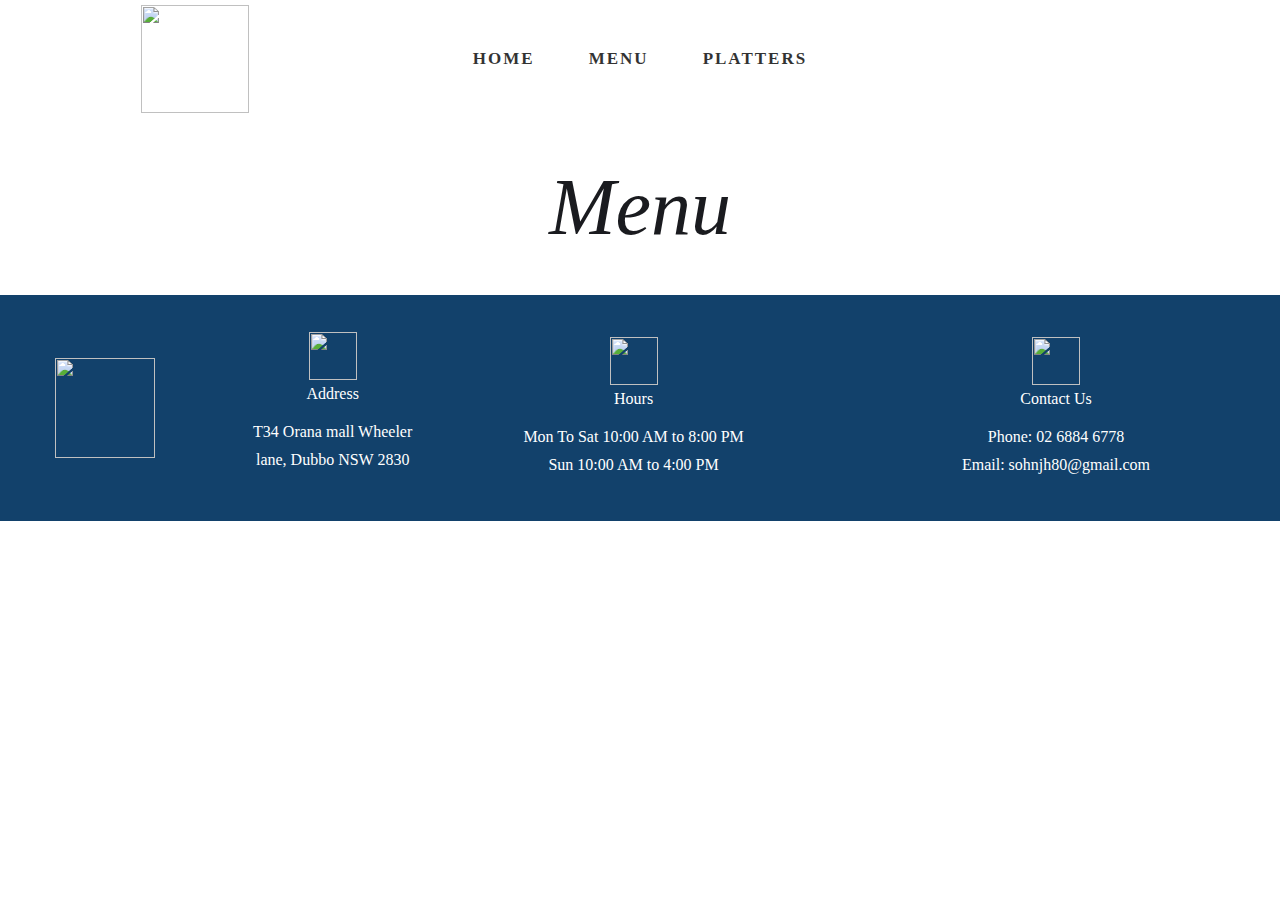
==== menu.html @ 79c0506a "Initial commit" ====
<head>
    <meta charset="utf-8"/>
    <title>About</title>
    <meta content="About" property="og:title"/>
    <meta content="About" property="twitter:title"/>
    <meta content="width=device-width, initial-scale=1" name="viewport"/>
    <meta content="Webflow" name="generator"/>
    <link href="./style.css"
          rel="stylesheet" type="text/css"/>
    <script src="https://ajax.googleapis.com/ajax/libs/webfont/1.6.26/webfont.js" type="text/javascript"></script>
    <script type="text/javascript">
        WebFont.load({  google: {    families: ["Montserrat:100,100italic,200,200italic,300,300italic,400,400italic,500,500italic,600,600italic,700,700italic,800,800italic,900,900italic","Vollkorn:400,400italic,700,700italic","Merriweather:300,300italic,400,400italic,700,700italic,900,900italic","Great Vibes:400"]  }});
    </script>
    <!--[if lt IE 9]>
    <script src="https://cdnjs.cloudflare.com/ajax/libs/html5shiv/3.7.3/html5shiv.min.js"
            type="text/javascript"></script><![endif]-->
    <script type="text/javascript">
        !function(o,c){var n=c.documentElement,t=" w-mod-";n.className+=t+"js",("ontouchstart"in o||o.DocumentTouch&&c instanceof DocumentTouch)&&(n.className+=t+"touch")}(window,document);
    </script>
    <link href="https://uploads-ssl.webflow.com/img/favicon.ico" rel="shortcut icon" type="image/x-icon"/>
    <link href="https://uploads-ssl.webflow.com/img/webclip.png" rel="apple-touch-icon"/>
</head>
<body class="body-2">
<div data-collapse="medium" data-animation="default" data-duration="400" data-easing="ease" data-easing2="ease"
     role="banner" class="navigation w-nav">
    <div class="navigation-wrap"><a href="/" aria-current="page" class="logo-link w-nav-brand w--current"><img
            src="https://uploads-ssl.webflow.com/63700f57ef41c943751f79d4/63700fbf9e4b6727ceb3643a_Sushi%20Haru%20Logo.png"
            width="108" alt="" class="logo-image"/></a>
        <div class="menu">
            <nav role="navigation" class="navigation-items w-nav-menu"><a href="index.html"
                                                                          class="navigation-item w-nav-link">Home</a><a
                    href="menu.html" class="navigation-item w-nav-link">menu</a><a href="menu.html"
                                                                               class="navigation-item w-nav-link">Platters</a>
            </nav>
            <div class="menu-button w-nav-button"><img
                    src="https://uploads-ssl.webflow.com/63700f57ef41c943751f79d4/63700f57ef41c91cf61f7a09_menu-icon.png"
                    width="22" alt="" class="menu-icon"/></div>
        </div>
    </div>
</div>
<div class="container-6 w-container"><h1 class="heading-13">Menu</h1></div>
<div class="menu-body"><img
        src="https://uploads-ssl.webflow.com/63700f57ef41c943751f79d4/6378b624e86a45811a2dd34a_sushi%20haru_final_2022%208-2%20copy.jpg"
        loading="lazy"
        srcset="https://uploads-ssl.webflow.com/63700f57ef41c943751f79d4/6378b624e86a45811a2dd34a_sushi%20haru_final_2022%208-2%20copy-p-500.jpg 500w, https://uploads-ssl.webflow.com/63700f57ef41c943751f79d4/6378b624e86a45811a2dd34a_sushi%20haru_final_2022%208-2%20copy-p-800.jpg 800w, https://uploads-ssl.webflow.com/63700f57ef41c943751f79d4/6378b624e86a45811a2dd34a_sushi%20haru_final_2022%208-2%20copy-p-1080.jpg 1080w, https://uploads-ssl.webflow.com/63700f57ef41c943751f79d4/6378b624e86a45811a2dd34a_sushi%20haru_final_2022%208-2%20copy-p-1600.jpg 1600w, https://uploads-ssl.webflow.com/63700f57ef41c943751f79d4/6378b624e86a45811a2dd34a_sushi%20haru_final_2022%208-2%20copy-p-2000.jpg 2000w, https://uploads-ssl.webflow.com/63700f57ef41c943751f79d4/6378b624e86a45811a2dd34a_sushi%20haru_final_2022%208-2%20copy-p-2600.jpg 2600w, https://uploads-ssl.webflow.com/63700f57ef41c943751f79d4/6378b624e86a45811a2dd34a_sushi%20haru_final_2022%208-2%20copy.jpg 2610w"
        sizes="(max-width: 479px) 100vw, (max-width: 767px) 80vw, (max-width: 991px) 85vw, (max-width: 2776px) 94vw, 2610px"
        alt=""/><img
        src="https://uploads-ssl.webflow.com/63700f57ef41c943751f79d4/6378b62afaa874e647e02cb8_sushi%20haru_final_2022%208-3%20copy.jpg"
        loading="lazy"
        srcset="https://uploads-ssl.webflow.com/63700f57ef41c943751f79d4/6378b62afaa874e647e02cb8_sushi%20haru_final_2022%208-3%20copy-p-500.jpg 500w, https://uploads-ssl.webflow.com/63700f57ef41c943751f79d4/6378b62afaa874e647e02cb8_sushi%20haru_final_2022%208-3%20copy-p-800.jpg 800w, https://uploads-ssl.webflow.com/63700f57ef41c943751f79d4/6378b62afaa874e647e02cb8_sushi%20haru_final_2022%208-3%20copy-p-1080.jpg 1080w, https://uploads-ssl.webflow.com/63700f57ef41c943751f79d4/6378b62afaa874e647e02cb8_sushi%20haru_final_2022%208-3%20copy-p-1600.jpg 1600w, https://uploads-ssl.webflow.com/63700f57ef41c943751f79d4/6378b62afaa874e647e02cb8_sushi%20haru_final_2022%208-3%20copy-p-2000.jpg 2000w, https://uploads-ssl.webflow.com/63700f57ef41c943751f79d4/6378b62afaa874e647e02cb8_sushi%20haru_final_2022%208-3%20copy-p-2600.jpg 2600w, https://uploads-ssl.webflow.com/63700f57ef41c943751f79d4/6378b62afaa874e647e02cb8_sushi%20haru_final_2022%208-3%20copy.jpg 2610w"
        sizes="(max-width: 479px) 100vw, (max-width: 767px) 80vw, (max-width: 991px) 85vw, (max-width: 2776px) 94vw, 2610px"
        alt=""/><img
        src="https://uploads-ssl.webflow.com/63700f57ef41c943751f79d4/6378b623cf5b924fe1626418_sushi%20haru_final_2022%208-4%20copy.jpg"
        loading="lazy"
        srcset="https://uploads-ssl.webflow.com/63700f57ef41c943751f79d4/6378b623cf5b924fe1626418_sushi%20haru_final_2022%208-4%20copy-p-500.jpg 500w, https://uploads-ssl.webflow.com/63700f57ef41c943751f79d4/6378b623cf5b924fe1626418_sushi%20haru_final_2022%208-4%20copy-p-800.jpg 800w, https://uploads-ssl.webflow.com/63700f57ef41c943751f79d4/6378b623cf5b924fe1626418_sushi%20haru_final_2022%208-4%20copy-p-1080.jpg 1080w, https://uploads-ssl.webflow.com/63700f57ef41c943751f79d4/6378b623cf5b924fe1626418_sushi%20haru_final_2022%208-4%20copy-p-1600.jpg 1600w, https://uploads-ssl.webflow.com/63700f57ef41c943751f79d4/6378b623cf5b924fe1626418_sushi%20haru_final_2022%208-4%20copy-p-2000.jpg 2000w, https://uploads-ssl.webflow.com/63700f57ef41c943751f79d4/6378b623cf5b924fe1626418_sushi%20haru_final_2022%208-4%20copy-p-2600.jpg 2600w, https://uploads-ssl.webflow.com/63700f57ef41c943751f79d4/6378b623cf5b924fe1626418_sushi%20haru_final_2022%208-4%20copy.jpg 2610w"
        sizes="(max-width: 479px) 100vw, (max-width: 767px) 80vw, (max-width: 991px) 85vw, (max-width: 2776px) 94vw, 2610px"
        alt=""/><img
        src="https://uploads-ssl.webflow.com/63700f57ef41c943751f79d4/6378b6287127a37d878053e5_sushi%20haru_final_2022%208-5%20copy.jpg"
        loading="lazy"
        srcset="https://uploads-ssl.webflow.com/63700f57ef41c943751f79d4/6378b6287127a37d878053e5_sushi%20haru_final_2022%208-5%20copy-p-500.jpg 500w, https://uploads-ssl.webflow.com/63700f57ef41c943751f79d4/6378b6287127a37d878053e5_sushi%20haru_final_2022%208-5%20copy-p-800.jpg 800w, https://uploads-ssl.webflow.com/63700f57ef41c943751f79d4/6378b6287127a37d878053e5_sushi%20haru_final_2022%208-5%20copy-p-1080.jpg 1080w, https://uploads-ssl.webflow.com/63700f57ef41c943751f79d4/6378b6287127a37d878053e5_sushi%20haru_final_2022%208-5%20copy-p-1600.jpg 1600w, https://uploads-ssl.webflow.com/63700f57ef41c943751f79d4/6378b6287127a37d878053e5_sushi%20haru_final_2022%208-5%20copy-p-2000.jpg 2000w, https://uploads-ssl.webflow.com/63700f57ef41c943751f79d4/6378b6287127a37d878053e5_sushi%20haru_final_2022%208-5%20copy-p-2600.jpg 2600w, https://uploads-ssl.webflow.com/63700f57ef41c943751f79d4/6378b6287127a37d878053e5_sushi%20haru_final_2022%208-5%20copy.jpg 2610w"
        sizes="(max-width: 479px) 100vw, (max-width: 767px) 80vw, (max-width: 991px) 85vw, (max-width: 2776px) 94vw, 2610px"
        alt=""/><img
        src="https://uploads-ssl.webflow.com/63700f57ef41c943751f79d4/6378b623523c296ce61230c1_sushi%20haru_final_2022%208-6%20copy.jpg"
        loading="lazy"
        srcset="https://uploads-ssl.webflow.com/63700f57ef41c943751f79d4/6378b623523c296ce61230c1_sushi%20haru_final_2022%208-6%20copy-p-500.jpg 500w, https://uploads-ssl.webflow.com/63700f57ef41c943751f79d4/6378b623523c296ce61230c1_sushi%20haru_final_2022%208-6%20copy-p-800.jpg 800w, https://uploads-ssl.webflow.com/63700f57ef41c943751f79d4/6378b623523c296ce61230c1_sushi%20haru_final_2022%208-6%20copy-p-1080.jpg 1080w, https://uploads-ssl.webflow.com/63700f57ef41c943751f79d4/6378b623523c296ce61230c1_sushi%20haru_final_2022%208-6%20copy-p-1600.jpg 1600w, https://uploads-ssl.webflow.com/63700f57ef41c943751f79d4/6378b623523c296ce61230c1_sushi%20haru_final_2022%208-6%20copy-p-2000.jpg 2000w, https://uploads-ssl.webflow.com/63700f57ef41c943751f79d4/6378b623523c296ce61230c1_sushi%20haru_final_2022%208-6%20copy-p-2600.jpg 2600w, https://uploads-ssl.webflow.com/63700f57ef41c943751f79d4/6378b623523c296ce61230c1_sushi%20haru_final_2022%208-6%20copy.jpg 2610w"
        sizes="(max-width: 479px) 100vw, (max-width: 767px) 80vw, (max-width: 991px) 85vw, (max-width: 2776px) 94vw, 2610px"
        alt=""/><img
        src="https://uploads-ssl.webflow.com/63700f57ef41c943751f79d4/6378b6238d9dda1d9ccac9a8_sushi%20haru_final_2022%208-7%20copy.jpg"
        loading="lazy"
        srcset="https://uploads-ssl.webflow.com/63700f57ef41c943751f79d4/6378b6238d9dda1d9ccac9a8_sushi%20haru_final_2022%208-7%20copy-p-500.jpg 500w, https://uploads-ssl.webflow.com/63700f57ef41c943751f79d4/6378b6238d9dda1d9ccac9a8_sushi%20haru_final_2022%208-7%20copy-p-800.jpg 800w, https://uploads-ssl.webflow.com/63700f57ef41c943751f79d4/6378b6238d9dda1d9ccac9a8_sushi%20haru_final_2022%208-7%20copy-p-1080.jpg 1080w, https://uploads-ssl.webflow.com/63700f57ef41c943751f79d4/6378b6238d9dda1d9ccac9a8_sushi%20haru_final_2022%208-7%20copy-p-1600.jpg 1600w, https://uploads-ssl.webflow.com/63700f57ef41c943751f79d4/6378b6238d9dda1d9ccac9a8_sushi%20haru_final_2022%208-7%20copy-p-2000.jpg 2000w, https://uploads-ssl.webflow.com/63700f57ef41c943751f79d4/6378b6238d9dda1d9ccac9a8_sushi%20haru_final_2022%208-7%20copy-p-2600.jpg 2600w, https://uploads-ssl.webflow.com/63700f57ef41c943751f79d4/6378b6238d9dda1d9ccac9a8_sushi%20haru_final_2022%208-7%20copy.jpg 2610w"
        sizes="(max-width: 479px) 100vw, (max-width: 767px) 80vw, (max-width: 991px) 85vw, (max-width: 2776px) 94vw, 2610px"
        alt=""/><img
        src="https://uploads-ssl.webflow.com/63700f57ef41c943751f79d4/6378b62496fd6bb8a6706498_sushi%20haru_final_2022%208-9%20copy.jpg"
        loading="lazy"
        srcset="https://uploads-ssl.webflow.com/63700f57ef41c943751f79d4/6378b62496fd6bb8a6706498_sushi%20haru_final_2022%208-9%20copy-p-500.jpg 500w, https://uploads-ssl.webflow.com/63700f57ef41c943751f79d4/6378b62496fd6bb8a6706498_sushi%20haru_final_2022%208-9%20copy-p-800.jpg 800w, https://uploads-ssl.webflow.com/63700f57ef41c943751f79d4/6378b62496fd6bb8a6706498_sushi%20haru_final_2022%208-9%20copy-p-1080.jpg 1080w, https://uploads-ssl.webflow.com/63700f57ef41c943751f79d4/6378b62496fd6bb8a6706498_sushi%20haru_final_2022%208-9%20copy-p-1600.jpg 1600w, https://uploads-ssl.webflow.com/63700f57ef41c943751f79d4/6378b62496fd6bb8a6706498_sushi%20haru_final_2022%208-9%20copy-p-2000.jpg 2000w, https://uploads-ssl.webflow.com/63700f57ef41c943751f79d4/6378b62496fd6bb8a6706498_sushi%20haru_final_2022%208-9%20copy-p-2600.jpg 2600w, https://uploads-ssl.webflow.com/63700f57ef41c943751f79d4/6378b62496fd6bb8a6706498_sushi%20haru_final_2022%208-9%20copy.jpg 2610w"
        sizes="(max-width: 479px) 100vw, (max-width: 767px) 80vw, (max-width: 991px) 85vw, (max-width: 2776px) 94vw, 2610px"
        alt=""/><img
        src="https://uploads-ssl.webflow.com/63700f57ef41c943751f79d4/6378b62afaa8741c3be02ca5_sushi%20haru_final_2022%208-10%20copy.jpg"
        loading="lazy"
        srcset="https://uploads-ssl.webflow.com/63700f57ef41c943751f79d4/6378b62afaa8741c3be02ca5_sushi%20haru_final_2022%208-10%20copy-p-500.jpg 500w, https://uploads-ssl.webflow.com/63700f57ef41c943751f79d4/6378b62afaa8741c3be02ca5_sushi%20haru_final_2022%208-10%20copy-p-800.jpg 800w, https://uploads-ssl.webflow.com/63700f57ef41c943751f79d4/6378b62afaa8741c3be02ca5_sushi%20haru_final_2022%208-10%20copy-p-1080.jpg 1080w, https://uploads-ssl.webflow.com/63700f57ef41c943751f79d4/6378b62afaa8741c3be02ca5_sushi%20haru_final_2022%208-10%20copy-p-1600.jpg 1600w, https://uploads-ssl.webflow.com/63700f57ef41c943751f79d4/6378b62afaa8741c3be02ca5_sushi%20haru_final_2022%208-10%20copy-p-2000.jpg 2000w, https://uploads-ssl.webflow.com/63700f57ef41c943751f79d4/6378b62afaa8741c3be02ca5_sushi%20haru_final_2022%208-10%20copy-p-2600.jpg 2600w, https://uploads-ssl.webflow.com/63700f57ef41c943751f79d4/6378b62afaa8741c3be02ca5_sushi%20haru_final_2022%208-10%20copy.jpg 2610w"
        sizes="(max-width: 479px) 100vw, (max-width: 767px) 80vw, (max-width: 991px) 85vw, (max-width: 2776px) 94vw, 2610px"
        alt=""/><img
        src="https://uploads-ssl.webflow.com/63700f57ef41c943751f79d4/6378b623523c296ce61230c1_sushi%20haru_final_2022%208-6%20copy.jpg"
        loading="lazy"
        srcset="https://uploads-ssl.webflow.com/63700f57ef41c943751f79d4/6378b623523c296ce61230c1_sushi%20haru_final_2022%208-6%20copy-p-500.jpg 500w, https://uploads-ssl.webflow.com/63700f57ef41c943751f79d4/6378b623523c296ce61230c1_sushi%20haru_final_2022%208-6%20copy-p-800.jpg 800w, https://uploads-ssl.webflow.com/63700f57ef41c943751f79d4/6378b623523c296ce61230c1_sushi%20haru_final_2022%208-6%20copy-p-1080.jpg 1080w, https://uploads-ssl.webflow.com/63700f57ef41c943751f79d4/6378b623523c296ce61230c1_sushi%20haru_final_2022%208-6%20copy-p-1600.jpg 1600w, https://uploads-ssl.webflow.com/63700f57ef41c943751f79d4/6378b623523c296ce61230c1_sushi%20haru_final_2022%208-6%20copy-p-2000.jpg 2000w, https://uploads-ssl.webflow.com/63700f57ef41c943751f79d4/6378b623523c296ce61230c1_sushi%20haru_final_2022%208-6%20copy-p-2600.jpg 2600w, https://uploads-ssl.webflow.com/63700f57ef41c943751f79d4/6378b623523c296ce61230c1_sushi%20haru_final_2022%208-6%20copy.jpg 2610w"
        sizes="(max-width: 479px) 100vw, (max-width: 767px) 80vw, (max-width: 991px) 85vw, (max-width: 2776px) 94vw, 2610px"
        alt=""/></div>
<div>
    <div class="section-3 wf-section">
        <div class="bottom-wrap">
            <div class="_33"><a href="/" class="home-link w-inline-block"><img
                    src="https://uploads-ssl.webflow.com/63700f57ef41c943751f79d4/63700fbf9e4b6727ceb3643a_Sushi%20Haru%20Logo.png"
                    width="100" alt="" class="image-4"/></a><a href="#" class="link-block-4 w-inline-block"><img
                    src="https://uploads-ssl.webflow.com/63700f57ef41c943751f79d4/63700f57ef41c974691f7a37_share-location-hand-1.png"
                    loading="lazy" width="48" alt="" class="image-6"/>
                <div class="text-block-15">Address</div>
                <div class="text-block-15">T34 Orana mall Wheeler lane, Dubbo NSW 2830<br/></div>
            </a></div>
            <div class="_33 middle"><a href="#" class="link-block-3 w-inline-block"><img
                    src="https://uploads-ssl.webflow.com/63700f57ef41c943751f79d4/63700f57ef41c983601f7a35_time-clock-circle-alternate.png"
                    loading="lazy" width="48" alt="" class="image-5"/>
                <p class="paragraph-3">Hours<br/></p>
                <div class="text-block-11">Mon To Sat 10:00 AM to 8:00 PM</div>
                <div class="text-block-12">Sun 10:00 AM to 4:00 PM</div>
            </a></div>
            <div class="_33 far"><a href="#" class="link-block-3 w-inline-block"><img
                    src="https://uploads-ssl.webflow.com/63700f57ef41c943751f79d4/63700f57ef41c9a7531f7a36_phone.png"
                    loading="lazy" width="48" alt="" class="image-5"/>
                <p class="paragraph-3">Contact Us<br/></p>
                <div class="text-block-13">Phone: 02 6884 6778<br/></div>
                <div class="text-block-14">Email: sohnjh80@gmail.com</div>
            </a></div>
        </div>
    </div>
</div>
<script src="https://d3e54v103j8qbb.cloudfront.net/js/jquery-3.5.1.min.dc5e7f18c8.js?site=63700f57ef41c943751f79d4"
        type="text/javascript" integrity="sha256-9/aliU8dGd2tb6OSsuzixeV4y/faTqgFtohetphbbj0="
        crossorigin="anonymous"></script>
<script src="https://uploads-ssl.webflow.com/63700f57ef41c943751f79d4/js/webflow.969e6cb1e.js"
        type="text/javascript"></script>
<!--[if lte IE 9]>
<script src="//cdnjs.cloudflare.com/ajax/libs/placeholders/3.0.2/placeholders.min.js"></script><![endif]--></body>
</html>
---- style.css ----
/* Generated on: Sat Nov 26 2022 02:34:17 GMT+0000 (Coordinated Universal Time) */
/* ==========================================================================
   normalize.css v3.0.3 | MIT License | github.com/necolas/normalize.css
   ========================================================================== */
/*! normalize.css v3.0.3 | MIT License | github.com/necolas/normalize.css */html{font-family:sans-serif;-ms-text-size-adjust:100%;-webkit-text-size-adjust:100%}body{margin:0}article,aside,details,figcaption,figure,footer,header,hgroup,main,menu,nav,section,summary{display:block}audio,canvas,progress,video{display:inline-block;vertical-align:baseline}audio:not([controls]){display:none;height:0}[hidden],template{display:none}a{background-color:transparent}a:active,a:hover{outline:0}abbr[title]{border-bottom:1px dotted}b,strong{font-weight:bold}dfn{font-style:italic}h1{font-size:2em;margin:.67em 0}mark{background:#ff0;color:#000}small{font-size:80%}sub,sup{font-size:75%;line-height:0;position:relative;vertical-align:baseline}sup{top:-0.5em}sub{bottom:-0.25em}img{border:0}svg:not(:root){overflow:hidden}figure{margin:1em 40px}hr{box-sizing:content-box;height:0}pre{overflow:auto}code,kbd,pre,samp{font-family:monospace, monospace;font-size:1em}button,input,optgroup,select,textarea{color:inherit;font:inherit;margin:0}button{overflow:visible}button,select{text-transform:none}button,html input[type="button"],input[type="reset"]{-webkit-appearance:button;cursor:pointer}button[disabled],html input[disabled]{cursor:default}button::-moz-focus-inner,input::-moz-focus-inner{border:0;padding:0}input{line-height:normal}input[type='checkbox'],input[type='radio']{box-sizing:border-box;padding:0}input[type='number']::-webkit-inner-spin-button,input[type='number']::-webkit-outer-spin-button{height:auto}input[type='search']{-webkit-appearance:none}input[type='search']::-webkit-search-cancel-button,input[type='search']::-webkit-search-decoration{-webkit-appearance:none}fieldset{border:1px solid #c0c0c0;margin:0 2px;padding:.35em .625em .75em}legend{border:0;padding:0}textarea{overflow:auto}optgroup{font-weight:bold}table{border-collapse:collapse;border-spacing:0}td,th{padding:0}

/* ==========================================================================
   Start of base Webflow CSS - If you're looking for some ultra-clean CSS, skip the boilerplate and see the unminified code below.
   ========================================================================== */
@font-face{font-family:'webflow-icons';src:url("[data-uri]") format('truetype');font-weight:normal;font-style:normal}[class^="w-icon-"],[class*=" w-icon-"]{font-family:'webflow-icons' !important;speak:none;font-style:normal;font-weight:normal;font-variant:normal;text-transform:none;line-height:1;-webkit-font-smoothing:antialiased;-moz-osx-font-smoothing:grayscale}.w-icon-slider-right:before{content:"\e600"}.w-icon-slider-left:before{content:"\e601"}.w-icon-nav-menu:before{content:"\e602"}.w-icon-arrow-down:before,.w-icon-dropdown-toggle:before{content:"\e603"}.w-icon-file-upload-remove:before{content:"\e900"}.w-icon-file-upload-icon:before{content:"\e903"}*{-webkit-box-sizing:border-box;-moz-box-sizing:border-box;box-sizing:border-box}html{height:100%}body{margin:0;min-height:100%;background-color:#fff;font-family:Arial,sans-serif;font-size:14px;line-height:20px;color:#333}img{max-width:100%;vertical-align:middle;display:inline-block}html.w-mod-touch *{background-attachment:scroll !important}.w-block{display:block}.w-inline-block{max-width:100%;display:inline-block}.w-clearfix:before,.w-clearfix:after{content:" ";display:table;grid-column-start:1;grid-row-start:1;grid-column-end:2;grid-row-end:2}.w-clearfix:after{clear:both}.w-hidden{display:none}.w-button{display:inline-block;padding:9px 15px;background-color:#3898EC;color:white;border:0;line-height:inherit;text-decoration:none;cursor:pointer;border-radius:0}input.w-button{-webkit-appearance:button}html[data-w-dynpage] [data-w-cloak]{color:transparent !important}.w-webflow-badge,.w-webflow-badge *{position:static;left:auto;top:auto;right:auto;bottom:auto;z-index:auto;display:block;visibility:visible;overflow:visible;overflow-x:visible;overflow-y:visible;box-sizing:border-box;width:auto;height:auto;max-height:none;max-width:none;min-height:0;min-width:0;margin:0;padding:0;float:none;clear:none;border:0 none transparent;border-radius:0;background:none;background-image:none;background-position:0% 0%;background-size:auto auto;background-repeat:repeat;background-origin:padding-box;background-clip:border-box;background-attachment:scroll;background-color:transparent;box-shadow:none;opacity:1;transform:none;transition:none;direction:ltr;font-family:inherit;font-weight:inherit;color:inherit;font-size:inherit;line-height:inherit;font-style:inherit;font-variant:inherit;text-align:inherit;letter-spacing:inherit;text-decoration:inherit;text-indent:0;text-transform:inherit;list-style-type:disc;text-shadow:none;font-smoothing:auto;vertical-align:baseline;cursor:inherit;white-space:inherit;word-break:normal;word-spacing:normal;word-wrap:normal}.w-webflow-badge{position:fixed !important;display:inline-block !important;visibility:visible !important;z-index:2147483647 !important;top:auto !important;right:12px !important;bottom:12px !important;left:auto !important;color:#AAADB0 !important;background-color:#fff !important;border-radius:3px !important;padding:6px 8px 6px 6px !important;font-size:12px !important;opacity:1 !important;line-height:14px !important;text-decoration:none !important;transform:none !important;margin:0 !important;width:auto !important;height:auto !important;overflow:visible !important;white-space:nowrap;box-shadow:0 0 0 1px rgba(0,0,0,0.1),0 1px 3px rgba(0,0,0,0.1);cursor:pointer}.w-webflow-badge>img{display:inline-block !important;visibility:visible !important;opacity:1 !important;vertical-align:middle !important}h1,h2,h3,h4,h5,h6{font-weight:bold;margin-bottom:10px}h1{font-size:38px;line-height:44px;margin-top:20px}h2{font-size:32px;line-height:36px;margin-top:20px}h3{font-size:24px;line-height:30px;margin-top:20px}h4{font-size:18px;line-height:24px;margin-top:10px}h5{font-size:14px;line-height:20px;margin-top:10px}h6{font-size:12px;line-height:18px;margin-top:10px}p{margin-top:0;margin-bottom:10px}blockquote{margin:0 0 10px 0;padding:10px 20px;border-left:5px solid #E2E2E2;font-size:18px;line-height:22px}figure{margin:0;margin-bottom:10px}figcaption{margin-top:5px;text-align:center}ul,ol{margin-top:0px;margin-bottom:10px;padding-left:40px}.w-list-unstyled{padding-left:0;list-style:none}.w-embed:before,.w-embed:after{content:" ";display:table;grid-column-start:1;grid-row-start:1;grid-column-end:2;grid-row-end:2}.w-embed:after{clear:both}.w-video{width:100%;position:relative;padding:0}.w-video iframe,.w-video object,.w-video embed{position:absolute;top:0;left:0;width:100%;height:100%;border:none}fieldset{padding:0;margin:0;border:0}button,[type='button'],[type='reset']{border:0;cursor:pointer;-webkit-appearance:button}.w-form{margin:0 0 15px}.w-form-done{display:none;padding:20px;text-align:center;background-color:#dddddd}.w-form-fail{display:none;margin-top:10px;padding:10px;background-color:#ffdede}label{display:block;margin-bottom:5px;font-weight:bold}.w-input,.w-select{display:block;width:100%;height:38px;padding:8px 12px;margin-bottom:10px;font-size:14px;line-height:1.42857143;color:#333333;vertical-align:middle;background-color:#ffffff;border:1px solid #cccccc}.w-input:-moz-placeholder,.w-select:-moz-placeholder{color:#999}.w-input::-moz-placeholder,.w-select::-moz-placeholder{color:#999;opacity:1}.w-input:-ms-input-placeholder,.w-select:-ms-input-placeholder{color:#999}.w-input::-webkit-input-placeholder,.w-select::-webkit-input-placeholder{color:#999}.w-input:focus,.w-select:focus{border-color:#3898EC;outline:0}.w-input[disabled],.w-select[disabled],.w-input[readonly],.w-select[readonly],fieldset[disabled] .w-input,fieldset[disabled] .w-select{cursor:not-allowed}.w-input[disabled]:not(.w-input-disabled),.w-select[disabled]:not(.w-input-disabled),.w-input[readonly],.w-select[readonly],fieldset[disabled]:not(.w-input-disabled) .w-input,fieldset[disabled]:not(.w-input-disabled) .w-select{background-color:#eeeeee}textarea.w-input,textarea.w-select{height:auto}.w-select{background-color:#f3f3f3}.w-select[multiple]{height:auto}.w-form-label{display:inline-block;cursor:pointer;font-weight:normal;margin-bottom:0px}.w-radio{display:block;margin-bottom:5px;padding-left:20px}.w-radio:before,.w-radio:after{content:" ";display:table;grid-column-start:1;grid-row-start:1;grid-column-end:2;grid-row-end:2}.w-radio:after{clear:both}.w-radio-input{margin:4px 0 0;margin-top:1px \9;line-height:normal;float:left;margin-left:-20px}.w-radio-input{margin-top:3px}.w-file-upload{display:block;margin-bottom:10px}.w-file-upload-input{width:.1px;height:.1px;opacity:0;overflow:hidden;position:absolute;z-index:-100}.w-file-upload-default,.w-file-upload-uploading,.w-file-upload-success{display:inline-block;color:#333333}.w-file-upload-error{display:block;margin-top:10px}.w-file-upload-default.w-hidden,.w-file-upload-uploading.w-hidden,.w-file-upload-error.w-hidden,.w-file-upload-success.w-hidden{display:none}.w-file-upload-uploading-btn{display:flex;font-size:14px;font-weight:normal;cursor:pointer;margin:0;padding:8px 12px;border:1px solid #cccccc;background-color:#fafafa}.w-file-upload-file{display:flex;flex-grow:1;justify-content:space-between;margin:0;padding:8px 9px 8px 11px;border:1px solid #cccccc;background-color:#fafafa}.w-file-upload-file-name{font-size:14px;font-weight:normal;display:block}.w-file-remove-link{margin-top:3px;margin-left:10px;width:auto;height:auto;padding:3px;display:block;cursor:pointer}.w-icon-file-upload-remove{margin:auto;font-size:10px}.w-file-upload-error-msg{display:inline-block;color:#ea384c;padding:2px 0}.w-file-upload-info{display:inline-block;line-height:38px;padding:0 12px}.w-file-upload-label{display:inline-block;font-size:14px;font-weight:normal;cursor:pointer;margin:0;padding:8px 12px;border:1px solid #cccccc;background-color:#fafafa}.w-icon-file-upload-icon,.w-icon-file-upload-uploading{display:inline-block;margin-right:8px;width:20px}.w-icon-file-upload-uploading{height:20px}.w-container{margin-left:auto;margin-right:auto;max-width:940px}.w-container:before,.w-container:after{content:" ";display:table;grid-column-start:1;grid-row-start:1;grid-column-end:2;grid-row-end:2}.w-container:after{clear:both}.w-container .w-row{margin-left:-10px;margin-right:-10px}.w-row:before,.w-row:after{content:" ";display:table;grid-column-start:1;grid-row-start:1;grid-column-end:2;grid-row-end:2}.w-row:after{clear:both}.w-row .w-row{margin-left:0;margin-right:0}.w-col{position:relative;float:left;width:100%;min-height:1px;padding-left:10px;padding-right:10px}.w-col .w-col{padding-left:0;padding-right:0}.w-col-1{width:8.33333333%}.w-col-2{width:16.66666667%}.w-col-3{width:25%}.w-col-4{width:33.33333333%}.w-col-5{width:41.66666667%}.w-col-6{width:50%}.w-col-7{width:58.33333333%}.w-col-8{width:66.66666667%}.w-col-9{width:75%}.w-col-10{width:83.33333333%}.w-col-11{width:91.66666667%}.w-col-12{width:100%}.w-hidden-main{display:none !important}@media screen and (max-width:991px){.w-container{max-width:728px}.w-hidden-main{display:inherit !important}.w-hidden-medium{display:none !important}.w-col-medium-1{width:8.33333333%}.w-col-medium-2{width:16.66666667%}.w-col-medium-3{width:25%}.w-col-medium-4{width:33.33333333%}.w-col-medium-5{width:41.66666667%}.w-col-medium-6{width:50%}.w-col-medium-7{width:58.33333333%}.w-col-medium-8{width:66.66666667%}.w-col-medium-9{width:75%}.w-col-medium-10{width:83.33333333%}.w-col-medium-11{width:91.66666667%}.w-col-medium-12{width:100%}.w-col-stack{width:100%;left:auto;right:auto}}@media screen and (max-width:767px){.w-hidden-main{display:inherit !important}.w-hidden-medium{display:inherit !important}.w-hidden-small{display:none !important}.w-row,.w-container .w-row{margin-left:0;margin-right:0}.w-col{width:100%;left:auto;right:auto}.w-col-small-1{width:8.33333333%}.w-col-small-2{width:16.66666667%}.w-col-small-3{width:25%}.w-col-small-4{width:33.33333333%}.w-col-small-5{width:41.66666667%}.w-col-small-6{width:50%}.w-col-small-7{width:58.33333333%}.w-col-small-8{width:66.66666667%}.w-col-small-9{width:75%}.w-col-small-10{width:83.33333333%}.w-col-small-11{width:91.66666667%}.w-col-small-12{width:100%}}@media screen and (max-width:479px){.w-container{max-width:none}.w-hidden-main{display:inherit !important}.w-hidden-medium{display:inherit !important}.w-hidden-small{display:inherit !important}.w-hidden-tiny{display:none !important}.w-col{width:100%}.w-col-tiny-1{width:8.33333333%}.w-col-tiny-2{width:16.66666667%}.w-col-tiny-3{width:25%}.w-col-tiny-4{width:33.33333333%}.w-col-tiny-5{width:41.66666667%}.w-col-tiny-6{width:50%}.w-col-tiny-7{width:58.33333333%}.w-col-tiny-8{width:66.66666667%}.w-col-tiny-9{width:75%}.w-col-tiny-10{width:83.33333333%}.w-col-tiny-11{width:91.66666667%}.w-col-tiny-12{width:100%}}.w-widget{position:relative}.w-widget-map{width:100%;height:400px}.w-widget-map label{width:auto;display:inline}.w-widget-map img{max-width:inherit}.w-widget-map .gm-style-iw{text-align:center}.w-widget-map .gm-style-iw>button{display:none !important}.w-widget-twitter{overflow:hidden}.w-widget-twitter-count-shim{display:inline-block;vertical-align:top;position:relative;width:28px;height:20px;text-align:center;background:white;border:#758696 solid 1px;border-radius:3px}.w-widget-twitter-count-shim *{pointer-events:none;-webkit-user-select:none;-moz-user-select:none;-ms-user-select:none;user-select:none}.w-widget-twitter-count-shim .w-widget-twitter-count-inner{position:relative;font-size:15px;line-height:12px;text-align:center;color:#999;font-family:serif}.w-widget-twitter-count-shim .w-widget-twitter-count-clear{position:relative;display:block}.w-widget-twitter-count-shim.w--large{width:36px;height:28px}.w-widget-twitter-count-shim.w--large .w-widget-twitter-count-inner{font-size:18px;line-height:18px}.w-widget-twitter-count-shim:not(.w--vertical){margin-left:5px;margin-right:8px}.w-widget-twitter-count-shim:not(.w--vertical).w--large{margin-left:6px}.w-widget-twitter-count-shim:not(.w--vertical):before,.w-widget-twitter-count-shim:not(.w--vertical):after{top:50%;left:0;border:solid transparent;content:' ';height:0;width:0;position:absolute;pointer-events:none}.w-widget-twitter-count-shim:not(.w--vertical):before{border-color:rgba(117,134,150,0);border-right-color:#5d6c7b;border-width:4px;margin-left:-9px;margin-top:-4px}.w-widget-twitter-count-shim:not(.w--vertical).w--large:before{border-width:5px;margin-left:-10px;margin-top:-5px}.w-widget-twitter-count-shim:not(.w--vertical):after{border-color:rgba(255,255,255,0);border-right-color:white;border-width:4px;margin-left:-8px;margin-top:-4px}.w-widget-twitter-count-shim:not(.w--vertical).w--large:after{border-width:5px;margin-left:-9px;margin-top:-5px}.w-widget-twitter-count-shim.w--vertical{width:61px;height:33px;margin-bottom:8px}.w-widget-twitter-count-shim.w--vertical:before,.w-widget-twitter-count-shim.w--vertical:after{top:100%;left:50%;border:solid transparent;content:' ';height:0;width:0;position:absolute;pointer-events:none}.w-widget-twitter-count-shim.w--vertical:before{border-color:rgba(117,134,150,0);border-top-color:#5d6c7b;border-width:5px;margin-left:-5px}.w-widget-twitter-count-shim.w--vertical:after{border-color:rgba(255,255,255,0);border-top-color:white;border-width:4px;margin-left:-4px}.w-widget-twitter-count-shim.w--vertical .w-widget-twitter-count-inner{font-size:18px;line-height:22px}.w-widget-twitter-count-shim.w--vertical.w--large{width:76px}.w-background-video{position:relative;overflow:hidden;height:500px;color:white}.w-background-video>video{background-size:cover;background-position:50% 50%;position:absolute;margin:auto;width:100%;height:100%;right:-100%;bottom:-100%;top:-100%;left:-100%;object-fit:cover;z-index:-100}.w-background-video>video::-webkit-media-controls-start-playback-button{display:none !important;-webkit-appearance:none}.w-background-video--control{position:absolute;bottom:1em;right:1em;background-color:transparent;padding:0}.w-background-video--control>[hidden]{display:none !important}.w-slider{position:relative;height:300px;text-align:center;background:#dddddd;clear:both;-webkit-tap-highlight-color:rgba(0,0,0,0);tap-highlight-color:rgba(0,0,0,0)}.w-slider-mask{position:relative;display:block;overflow:hidden;z-index:1;left:0;right:0;height:100%;white-space:nowrap}.w-slide{position:relative;display:inline-block;vertical-align:top;width:100%;height:100%;white-space:normal;text-align:left}.w-slider-nav{position:absolute;z-index:2;top:auto;right:0;bottom:0;left:0;margin:auto;padding-top:10px;height:40px;text-align:center;-webkit-tap-highlight-color:rgba(0,0,0,0);tap-highlight-color:rgba(0,0,0,0)}.w-slider-nav.w-round>div{border-radius:100%}.w-slider-nav.w-num>div{width:auto;height:auto;padding:.2em .5em;font-size:inherit;line-height:inherit}.w-slider-nav.w-shadow>div{box-shadow:0 0 3px rgba(51,51,51,0.4)}.w-slider-nav-invert{color:#fff}.w-slider-nav-invert>div{background-color:rgba(34,34,34,0.4)}.w-slider-nav-invert>div.w-active{background-color:#222}.w-slider-dot{position:relative;display:inline-block;width:1em;height:1em;background-color:rgba(255,255,255,0.4);cursor:pointer;margin:0 3px .5em;transition:background-color 100ms,color 100ms}.w-slider-dot.w-active{background-color:#fff}.w-slider-dot:focus{outline:none;box-shadow:0 0 0 2px #fff}.w-slider-dot:focus.w-active{box-shadow:none}.w-slider-arrow-left,.w-slider-arrow-right{position:absolute;width:80px;top:0;right:0;bottom:0;left:0;margin:auto;cursor:pointer;overflow:hidden;color:white;font-size:40px;-webkit-tap-highlight-color:rgba(0,0,0,0);tap-highlight-color:rgba(0,0,0,0);-webkit-user-select:none;-moz-user-select:none;-ms-user-select:none;user-select:none}.w-slider-arrow-left [class^='w-icon-'],.w-slider-arrow-right [class^='w-icon-'],.w-slider-arrow-left [class*=' w-icon-'],.w-slider-arrow-right [class*=' w-icon-']{position:absolute}.w-slider-arrow-left:focus,.w-slider-arrow-right:focus{outline:0}.w-slider-arrow-left{z-index:3;right:auto}.w-slider-arrow-right{z-index:4;left:auto}.w-icon-slider-left,.w-icon-slider-right{top:0;right:0;bottom:0;left:0;margin:auto;width:1em;height:1em}.w-slider-aria-label{border:0;clip:rect(0 0 0 0);height:1px;margin:-1px;overflow:hidden;padding:0;position:absolute;width:1px}.w-slider-force-show{display:block !important}.w-dropdown{display:inline-block;position:relative;text-align:left;margin-left:auto;margin-right:auto;z-index:900}.w-dropdown-btn,.w-dropdown-toggle,.w-dropdown-link{position:relative;vertical-align:top;text-decoration:none;color:#222222;padding:20px;text-align:left;margin-left:auto;margin-right:auto;white-space:nowrap}.w-dropdown-toggle{-webkit-user-select:none;-moz-user-select:none;-ms-user-select:none;user-select:none;display:inline-block;cursor:pointer;padding-right:40px}.w-dropdown-toggle:focus{outline:0}.w-icon-dropdown-toggle{position:absolute;top:0;right:0;bottom:0;margin:auto;margin-right:20px;width:1em;height:1em}.w-dropdown-list{position:absolute;background:#dddddd;display:none;min-width:100%}.w-dropdown-list.w--open{display:block}.w-dropdown-link{padding:10px 20px;display:block;color:#222222}.w-dropdown-link.w--current{color:#0082f3}.w-dropdown-link:focus{outline:0}@media screen and (max-width:767px){.w-nav-brand{padding-left:10px}}.w-lightbox-backdrop{color:#000;cursor:auto;font-family:serif;font-size:medium;font-style:normal;font-variant:normal;font-weight:normal;letter-spacing:normal;line-height:normal;list-style:disc;text-align:start;text-indent:0;text-shadow:none;text-transform:none;visibility:visible;white-space:normal;word-break:normal;word-spacing:normal;word-wrap:normal;position:fixed;top:0;right:0;bottom:0;left:0;color:#fff;font-family:"Helvetica Neue",Helvetica,Ubuntu,"Segoe UI",Verdana,sans-serif;font-size:17px;line-height:1.2;font-weight:300;text-align:center;background:rgba(0,0,0,0.9);z-index:2000;outline:0;opacity:0;-webkit-user-select:none;-moz-user-select:none;-ms-user-select:none;-webkit-tap-highlight-color:transparent;-webkit-transform:translate(0, 0)}.w-lightbox-backdrop,.w-lightbox-container{height:100%;overflow:auto;-webkit-overflow-scrolling:touch}.w-lightbox-content{position:relative;height:100vh;overflow:hidden}.w-lightbox-view{position:absolute;width:100vw;height:100vh;opacity:0}.w-lightbox-view:before{content:"";height:100vh}.w-lightbox-group,.w-lightbox-group .w-lightbox-view,.w-lightbox-group .w-lightbox-view:before{height:86vh}.w-lightbox-frame,.w-lightbox-view:before{display:inline-block;vertical-align:middle}.w-lightbox-figure{position:relative;margin:0}.w-lightbox-group .w-lightbox-figure{cursor:pointer}.w-lightbox-img{width:auto;height:auto;max-width:none}.w-lightbox-image{display:block;float:none;max-width:100vw;max-height:100vh}.w-lightbox-group .w-lightbox-image{max-height:86vh}.w-lightbox-caption{position:absolute;right:0;bottom:0;left:0;padding:.5em 1em;background:rgba(0,0,0,0.4);text-align:left;text-overflow:ellipsis;white-space:nowrap;overflow:hidden}.w-lightbox-embed{position:absolute;top:0;right:0;bottom:0;left:0;width:100%;height:100%}.w-lightbox-control{position:absolute;top:0;width:4em;background-size:24px;background-repeat:no-repeat;background-position:center;cursor:pointer;-webkit-transition:all .3s;transition:all .3s}.w-lightbox-left{display:none;bottom:0;left:0;background-image:url("[data-uri]")}.w-lightbox-right{display:none;right:0;bottom:0;background-image:url("[data-uri]")}.w-lightbox-close{right:0;height:2.6em;background-image:url("[data-uri]");background-size:18px}.w-lightbox-strip{position:absolute;bottom:0;left:0;right:0;padding:0 1vh;line-height:0;white-space:nowrap;overflow-x:auto;overflow-y:hidden}.w-lightbox-item{display:inline-block;width:10vh;padding:2vh 1vh;box-sizing:content-box;cursor:pointer;-webkit-transform:translate3d(0, 0, 0)}.w-lightbox-active{opacity:.3}.w-lightbox-thumbnail{position:relative;height:10vh;background:#222;overflow:hidden}.w-lightbox-thumbnail-image{position:absolute;top:0;left:0}.w-lightbox-thumbnail .w-lightbox-tall{top:50%;width:100%;-webkit-transform:translate(0, -50%);-ms-transform:translate(0, -50%);transform:translate(0, -50%)}.w-lightbox-thumbnail .w-lightbox-wide{left:50%;height:100%;-webkit-transform:translate(-50%, 0);-ms-transform:translate(-50%, 0);transform:translate(-50%, 0)}.w-lightbox-spinner{position:absolute;top:50%;left:50%;box-sizing:border-box;width:40px;height:40px;margin-top:-20px;margin-left:-20px;border:5px solid rgba(0,0,0,0.4);border-radius:50%;-webkit-animation:spin .8s infinite linear;animation:spin .8s infinite linear}.w-lightbox-spinner:after{content:"";position:absolute;top:-4px;right:-4px;bottom:-4px;left:-4px;border:3px solid transparent;border-bottom-color:#fff;border-radius:50%}.w-lightbox-hide{display:none}.w-lightbox-noscroll{overflow:hidden}@media (min-width:768px){.w-lightbox-content{height:96vh;margin-top:2vh}.w-lightbox-view,.w-lightbox-view:before{height:96vh}.w-lightbox-group,.w-lightbox-group .w-lightbox-view,.w-lightbox-group .w-lightbox-view:before{height:84vh}.w-lightbox-image{max-width:96vw;max-height:96vh}.w-lightbox-group .w-lightbox-image{max-width:82.3vw;max-height:84vh}.w-lightbox-left,.w-lightbox-right{display:block;opacity:.5}.w-lightbox-close{opacity:.8}.w-lightbox-control:hover{opacity:1}}.w-lightbox-inactive,.w-lightbox-inactive:hover{opacity:0}.w-richtext:before,.w-richtext:after{content:" ";display:table;grid-column-start:1;grid-row-start:1;grid-column-end:2;grid-row-end:2}.w-richtext:after{clear:both}.w-richtext[contenteditable="true"]:before,.w-richtext[contenteditable="true"]:after{white-space:initial}.w-richtext ol,.w-richtext ul{overflow:hidden}.w-richtext .w-richtext-figure-selected.w-richtext-figure-type-video div:after,.w-richtext .w-richtext-figure-selected[data-rt-type="video"] div:after{outline:2px solid #2895f7}.w-richtext .w-richtext-figure-selected.w-richtext-figure-type-image div,.w-richtext .w-richtext-figure-selected[data-rt-type="image"] div{outline:2px solid #2895f7}.w-richtext figure.w-richtext-figure-type-video>div:after,.w-richtext figure[data-rt-type="video"]>div:after{content:'';position:absolute;display:none;left:0;top:0;right:0;bottom:0}.w-richtext figure{position:relative;max-width:60%}.w-richtext figure>div:before{cursor:default!important}.w-richtext figure img{width:100%}.w-richtext figure figcaption.w-richtext-figcaption-placeholder{opacity:.6}.w-richtext figure div{font-size:0px;color:transparent}.w-richtext figure.w-richtext-figure-type-image,.w-richtext figure[data-rt-type="image"]{display:table}.w-richtext figure.w-richtext-figure-type-image>div,.w-richtext figure[data-rt-type="image"]>div{display:inline-block}.w-richtext figure.w-richtext-figure-type-image>figcaption,.w-richtext figure[data-rt-type="image"]>figcaption{display:table-caption;caption-side:bottom}.w-richtext figure.w-richtext-figure-type-video,.w-richtext figure[data-rt-type="video"]{width:60%;height:0}.w-richtext figure.w-richtext-figure-type-video iframe,.w-richtext figure[data-rt-type="video"] iframe{position:absolute;top:0;left:0;width:100%;height:100%}.w-richtext figure.w-richtext-figure-type-video>div,.w-richtext figure[data-rt-type="video"]>div{width:100%}.w-richtext figure.w-richtext-align-center{margin-right:auto;margin-left:auto;clear:both}.w-richtext figure.w-richtext-align-center.w-richtext-figure-type-image>div,.w-richtext figure.w-richtext-align-center[data-rt-type="image"]>div{max-width:100%}.w-richtext figure.w-richtext-align-normal{clear:both}.w-richtext figure.w-richtext-align-fullwidth{width:100%;max-width:100%;text-align:center;clear:both;display:block;margin-right:auto;margin-left:auto}.w-richtext figure.w-richtext-align-fullwidth>div{display:inline-block;padding-bottom:inherit}.w-richtext figure.w-richtext-align-fullwidth>figcaption{display:block}.w-richtext figure.w-richtext-align-floatleft{float:left;margin-right:15px;clear:none}.w-richtext figure.w-richtext-align-floatright{float:right;margin-left:15px;clear:none}.w-nav{position:relative;background:#dddddd;z-index:1000}.w-nav:before,.w-nav:after{content:" ";display:table;grid-column-start:1;grid-row-start:1;grid-column-end:2;grid-row-end:2}.w-nav:after{clear:both}.w-nav-brand{position:relative;float:left;text-decoration:none;color:#333333}.w-nav-link{position:relative;display:inline-block;vertical-align:top;text-decoration:none;color:#222222;padding:20px;text-align:left;margin-left:auto;margin-right:auto}.w-nav-link.w--current{color:#0082f3}.w-nav-menu{position:relative;float:right}[data-nav-menu-open]{display:block !important;position:absolute;top:100%;left:0;right:0;background:#C8C8C8;text-align:center;overflow:visible;min-width:200px}.w--nav-link-open{display:block;position:relative}.w-nav-overlay{position:absolute;overflow:hidden;display:none;top:100%;left:0;right:0;width:100%}.w-nav-overlay [data-nav-menu-open]{top:0}.w-nav[data-animation="over-left"] .w-nav-overlay{width:auto}.w-nav[data-animation="over-left"] .w-nav-overlay,.w-nav[data-animation="over-left"] [data-nav-menu-open]{right:auto;z-index:1;top:0}.w-nav[data-animation="over-right"] .w-nav-overlay{width:auto}.w-nav[data-animation="over-right"] .w-nav-overlay,.w-nav[data-animation="over-right"] [data-nav-menu-open]{left:auto;z-index:1;top:0}.w-nav-button{position:relative;float:right;padding:18px;font-size:24px;display:none;cursor:pointer;-webkit-tap-highlight-color:rgba(0,0,0,0);tap-highlight-color:rgba(0,0,0,0);-webkit-user-select:none;-moz-user-select:none;-ms-user-select:none;user-select:none}.w-nav-button:focus{outline:0}.w-nav-button.w--open{background-color:#C8C8C8;color:white}.w-nav[data-collapse="all"] .w-nav-menu{display:none}.w-nav[data-collapse="all"] .w-nav-button{display:block}.w--nav-dropdown-open{display:block}.w--nav-dropdown-toggle-open{display:block}.w--nav-dropdown-list-open{position:static}@media screen and (max-width:991px){.w-nav[data-collapse="medium"] .w-nav-menu{display:none}.w-nav[data-collapse="medium"] .w-nav-button{display:block}}@media screen and (max-width:767px){.w-nav[data-collapse="small"] .w-nav-menu{display:none}.w-nav[data-collapse="small"] .w-nav-button{display:block}.w-nav-brand{padding-left:10px}}@media screen and (max-width:479px){.w-nav[data-collapse="tiny"] .w-nav-menu{display:none}.w-nav[data-collapse="tiny"] .w-nav-button{display:block}}.w-tabs{position:relative}.w-tabs:before,.w-tabs:after{content:" ";display:table;grid-column-start:1;grid-row-start:1;grid-column-end:2;grid-row-end:2}.w-tabs:after{clear:both}.w-tab-menu{position:relative}.w-tab-link{position:relative;display:inline-block;vertical-align:top;text-decoration:none;padding:9px 30px;text-align:left;cursor:pointer;color:#222222;background-color:#dddddd}.w-tab-link.w--current{background-color:#C8C8C8}.w-tab-link:focus{outline:0}.w-tab-content{position:relative;display:block;overflow:hidden}.w-tab-pane{position:relative;display:none}.w--tab-active{display:block}@media screen and (max-width:479px){.w-tab-link{display:block}}.w-ix-emptyfix:after{content:""}@keyframes spin{0%{transform:rotate(0deg)}100%{transform:rotate(360deg)}}.w-dyn-empty{padding:10px;background-color:#dddddd}.w-dyn-hide{display:none !important}.w-dyn-bind-empty{display:none !important}.w-condition-invisible{display:none !important}.wf-layout-layout{display:grid !important}

/* ==========================================================================
   Start of custom Webflow CSS
   ========================================================================== */
body {
  font-family: Montserrat, sans-serif;
  color: #1a1b1f;
  font-size: 16px;
  line-height: 28px;
  font-weight: 400;
}

h1 {
  margin-top: 20px;
  margin-bottom: 15px;
  font-size: 44px;
  line-height: 62px;
  font-weight: 400;
}

h2 {
  margin-top: 10px;
  margin-bottom: 10px;
  font-size: 36px;
  line-height: 50px;
  font-weight: 400;
}

h3 {
  margin-top: 10px;
  margin-bottom: 10px;
  font-size: 30px;
  line-height: 46px;
  font-weight: 400;
}

h4 {
  margin-top: 10px;
  margin-bottom: 10px;
  font-size: 24px;
  line-height: 38px;
  font-weight: 400;
}

h5 {
  margin-top: 10px;
  margin-bottom: 10px;
  font-size: 20px;
  line-height: 34px;
  font-weight: 500;
}

h6 {
  margin-top: 10px;
  margin-bottom: 10px;
  font-size: 16px;
  line-height: 28px;
  font-weight: 500;
}

p {
  margin-bottom: 10px;
}

a {
  display: block;
  -webkit-transition: opacity 200ms ease;
  transition: opacity 200ms ease;
  color: #1a1b1f;
  text-decoration: underline;
}

a:hover {
  color: #32343a;
}

a:active {
  color: #43464d;
}

ul {
  margin-top: 20px;
  margin-bottom: 10px;
  padding-left: 40px;
  list-style-type: disc;
}

li {
  margin-bottom: 10px;
}

img {
  display: block;
}

label {
  margin-bottom: 10px;
  font-size: 12px;
  line-height: 20px;
  font-weight: 500;
  letter-spacing: 1px;
  text-transform: uppercase;
}

blockquote {
  margin-top: 25px;
  margin-bottom: 25px;
  padding: 15px 30px;
  border-left: 5px solid #e2e2e2;
  font-size: 20px;
  line-height: 34px;
}

figure {
  margin-top: 25px;
  padding-bottom: 20px;
}

figcaption {
  margin-top: 5px;
  opacity: 0.6;
  font-size: 14px;
  line-height: 26px;
  text-align: center;
}

.divider {
  height: 1px;
  background-color: #eee;
}

.styleguide-content-wrap {
  text-align: center;
}

.section {
  margin-right: auto;
  margin-bottom: 0px;
  margin-left: auto;
  border: 1px none #000;
  background-color: #fff;
  color: #000;
}

.section.cc-cta {
  padding-right: 80px;
  padding-left: 80px;
  background-color: #f4f4f4;
}

.section.cc-home-wrap {
  height: 22vh;
  min-height: 30px;
  background-color: #000;
  background-image: -webkit-gradient(linear, left top, left bottom, from(#000), to(#fff));
  background-image: linear-gradient(180deg, #000, #fff);
}

.section.cc-store-home-wrap {
  margin-right: auto;
  margin-bottom: 0px;
  margin-left: auto;
  background-color: #fff;
}

.styleguide-block {
  display: block;
  margin-top: 80px;
  margin-bottom: 80px;
  -webkit-box-orient: vertical;
  -webkit-box-direction: normal;
  -webkit-flex-direction: column;
  -ms-flex-direction: column;
  flex-direction: column;
  -webkit-box-align: center;
  -webkit-align-items: center;
  -ms-flex-align: center;
  align-items: center;
  text-align: left;
}

.container {
  width: 100%;
  max-width: 1140px;
  margin: 100px auto 0px;
}

.paragraph-tiny {
  font-size: 12px;
  line-height: 20px;
}

.paragraph-bigger {
  margin-bottom: 10px;
  opacity: 1;
  font-size: 20px;
  line-height: 34px;
  font-weight: 400;
}

.paragraph-bigger.cc-bigger-light {
  margin-top: 0px;
  margin-bottom: -15px;
  padding-top: 0px;
  opacity: 0.6;
  color: #fcfcfc;
  font-size: 17px;
  line-height: 31px;
  letter-spacing: 0px;
}

.paragraph-bigger.cc-bigger-white-light {
  display: block;
  opacity: 1;
  font-family: Vollkorn, serif;
  color: #fff;
  font-size: 25px;
  font-weight: 500;
}

.paragraph-bigger.cc-bigger-white-light:hover {
  color: #fff;
}

.button {
  margin-top: 10px;
  margin-left: 25px;
  padding: 12px 25px;
  border-radius: 0px;
  background-color: #12416b;
  -webkit-transition: background-color 400ms ease, opacity 400ms ease, color 400ms ease;
  transition: background-color 400ms ease, opacity 400ms ease, color 400ms ease;
  color: #fff;
  font-size: 12px;
  line-height: 20px;
  letter-spacing: 2px;
  text-decoration: none;
  text-transform: uppercase;
}

.button:hover {
  background-color: #307ec2;
  color: #fff;
}

.button:active {
  background-color: #43464d;
}

.button.cc-jumbo-button {
  padding: 16px 35px;
  font-size: 14px;
  line-height: 26px;
}

.button.cc-jumbo-button.cc-jumbo-white {
  width: 192px;
  border-radius: 20px;
  background-color: #fff;
  color: #000;
  font-size: 14px;
  line-height: 28px;
}

.button.cc-jumbo-button.cc-jumbo-white:hover {
  background-color: #12416b;
  color: transparent;
}

.button.cc-jumbo-button.cc-jumbo-white:active {
  background-color: #e1e1e1;
}

.button.cc-contact-us {
  position: relative;
  z-index: 5;
  margin-top: 0px;
  margin-right: 12px;
  margin-left: 0px;
  border-radius: 20px;
  color: #fff;
  text-transform: none;
}

.button.cc-white-button {
  padding: 16px 35px;
  background-color: #fff;
  color: #202020;
  font-size: 14px;
  line-height: 26px;
}

.button.cc-white-button:hover {
  background-color: hsla(0, 0%, 100%, 0.8);
}

.button.cc-white-button:active {
  background-color: hsla(0, 0%, 100%, 0.9);
}

.label {
  margin-bottom: 10px;
  font-size: 12px;
  line-height: 20px;
  font-weight: 500;
  letter-spacing: 1px;
  text-transform: uppercase;
}

.label.cc-styleguide-label {
  margin-bottom: 25px;
}

.label.cc-light {
  margin-bottom: 20px;
  margin-left: 2px;
  opacity: 0.6;
  font-size: 16px;
  font-weight: 500;
}

.label.cc-blog-date {
  margin-top: 20px;
  opacity: 0.6;
}

.heading-jumbo-tiny {
  margin-top: 10px;
  margin-bottom: 10px;
  font-size: 18px;
  line-height: 32px;
  font-weight: 500;
  text-transform: uppercase;
}

.rich-text {
  width: 70%;
  margin-right: auto;
  margin-bottom: 100px;
  margin-left: auto;
}

.rich-text p {
  margin-top: 15px;
  margin-bottom: 25px;
  opacity: 0.6;
}

.paragraph-light {
  margin-bottom: 43px;
  opacity: 0.6;
  color: #000;
  font-size: 19px;
}

.heading-jumbo {
  position: static;
  display: -webkit-box;
  display: -webkit-flex;
  display: -ms-flexbox;
  display: flex;
  width: 670px;
  margin-top: 10px;
  margin-bottom: 10px;
  margin-left: 0px;
  padding-left: 0px;
  -webkit-box-orient: vertical;
  -webkit-box-direction: normal;
  -webkit-flex-direction: column;
  -ms-flex-direction: column;
  flex-direction: column;
  -webkit-box-pack: center;
  -webkit-justify-content: center;
  -ms-flex-pack: center;
  justify-content: center;
  -webkit-box-align: start;
  -webkit-align-items: flex-start;
  -ms-flex-align: start;
  align-items: flex-start;
  direction: ltr;
  font-family: Merriweather, serif;
  color: #fff;
  font-size: 74px;
  line-height: 115px;
  font-style: italic;
  font-weight: 700;
  text-align: center;
  letter-spacing: 1px;
  text-decoration: none;
  text-indent: 0px;
  text-transform: capitalize;
  -o-object-fit: fill;
  object-fit: fill;
}

.heading-jumbo.cc-white-heading-jumbo {
  color: #fff;
}

.heading-jumbo-small {
  margin-top: 18px;
  margin-bottom: 0px;
  padding-top: 0px;
  padding-bottom: 0px;
  font-family: Merriweather, serif;
  color: #fff;
  font-size: 38px;
  line-height: 50px;
  font-weight: 500;
  letter-spacing: 1px;
  text-transform: none;
}

.styleguide-button-wrap {
  margin-top: 10px;
  margin-bottom: 10px;
}

.styleguide-header-wrap {
  display: -webkit-box;
  display: -webkit-flex;
  display: -ms-flexbox;
  display: flex;
  height: 460px;
  padding: 30px;
  -webkit-box-orient: vertical;
  -webkit-box-direction: normal;
  -webkit-flex-direction: column;
  -ms-flex-direction: column;
  flex-direction: column;
  -webkit-box-pack: center;
  -webkit-justify-content: center;
  -ms-flex-pack: center;
  justify-content: center;
  -webkit-box-align: center;
  -webkit-align-items: center;
  -ms-flex-align: center;
  align-items: center;
  background-color: #1a1b1f;
  color: #fff;
  text-align: center;
}

.paragraph-small {
  font-size: 14px;
  line-height: 26px;
}

.logo-link {
  z-index: 1;
}

.logo-link:hover {
  opacity: 0.8;
}

.logo-link:active {
  opacity: 0.7;
}

.menu {
  position: absolute;
  left: 0%;
  top: 0%;
  right: 0%;
  bottom: 0%;
  z-index: 0;
  display: -webkit-box;
  display: -webkit-flex;
  display: -ms-flexbox;
  display: flex;
  margin-right: 0px;
  margin-left: 0px;
  padding-right: 0px;
  padding-left: 0px;
  -webkit-box-pack: center;
  -webkit-justify-content: center;
  -ms-flex-pack: center;
  justify-content: center;
  -webkit-box-align: center;
  -webkit-align-items: center;
  -ms-flex-align: center;
  align-items: center;
  background-color: #fff;
  color: #fff;
}

.navigation-wrap {
  position: relative;
  display: -webkit-box;
  display: -webkit-flex;
  display: -ms-flexbox;
  display: flex;
  -webkit-box-pack: justify;
  -webkit-justify-content: space-between;
  -ms-flex-pack: justify;
  justify-content: space-between;
  -webkit-box-align: center;
  -webkit-align-items: center;
  -ms-flex-align: center;
  align-items: center;
  -webkit-box-flex: 1;
  -webkit-flex: 1;
  -ms-flex: 1;
  flex: 1;
}

.navigation {
  position: static;
  left: 0%;
  top: 0%;
  right: 0%;
  bottom: auto;
  display: -webkit-box;
  display: -webkit-flex;
  display: -ms-flexbox;
  display: flex;
  padding: 5px 56px;
  -webkit-box-align: center;
  -webkit-align-items: center;
  -ms-flex-align: center;
  align-items: center;
  border: 1px none #000;
  background-color: transparent;
}

.navigation-item {
  padding: 20px 27px;
  opacity: 0.8;
  -webkit-transition: none 0ms ease;
  transition: none 0ms ease;
  font-family: Merriweather, serif;
  color: #000;
  font-size: 17px;
  line-height: 20px;
  font-weight: 700;
  letter-spacing: 2px;
  text-transform: uppercase;
}

.navigation-item:hover {
  opacity: 1;
}

.navigation-item:active {
  opacity: 1;
  color: #fff;
}

.navigation-item.w--current {
  opacity: 1;
  color: #1a1b1f;
  font-weight: 600;
}

.navigation-item.w--current:hover {
  opacity: 0.8;
  color: #32343a;
}

.navigation-item.w--current:active {
  opacity: 0.7;
  color: #32343a;
}

.logo-image {
  display: block;
  margin-right: auto;
  margin-left: 85px;
  padding-right: 0px;
  padding-left: 0px;
  font-size: 16px;
}

.navigation-items {
  display: -webkit-box;
  display: -webkit-flex;
  display: -ms-flexbox;
  display: flex;
  -webkit-box-pack: center;
  -webkit-justify-content: center;
  -ms-flex-pack: center;
  justify-content: center;
  -webkit-box-align: center;
  -webkit-align-items: center;
  -ms-flex-align: center;
  align-items: center;
  -webkit-box-flex: 0;
  -webkit-flex: 0 0 auto;
  -ms-flex: 0 0 auto;
  flex: 0 0 auto;
}

.footer-wrap {
  display: -webkit-box;
  display: -webkit-flex;
  display: -ms-flexbox;
  display: flex;
  padding-top: 70px;
  padding-bottom: 70px;
  -webkit-box-pack: center;
  -webkit-justify-content: center;
  -ms-flex-pack: center;
  justify-content: center;
  -webkit-box-align: center;
  -webkit-align-items: center;
  -ms-flex-align: center;
  align-items: center;
}

.webflow-link {
  display: -webkit-box;
  display: -webkit-flex;
  display: -ms-flexbox;
  display: flex;
  -webkit-box-align: center;
  -webkit-align-items: center;
  -ms-flex-align: center;
  align-items: center;
  opacity: 0.5;
  -webkit-transition: opacity 400ms ease;
  transition: opacity 400ms ease;
  text-decoration: none;
}

.webflow-link:hover {
  opacity: 1;
}

.webflow-link:active {
  opacity: 0.8;
}

.webflow-logo-tiny {
  margin-top: -2px;
  margin-right: 8px;
}

.cta-text {
  width: 70%;
  margin-right: auto;
  margin-bottom: 35px;
  margin-left: auto;
}

.cta-wrap {
  display: -webkit-box;
  display: -webkit-flex;
  display: -ms-flexbox;
  display: flex;
  margin-top: -66px;
  margin-bottom: 30px;
  padding-top: 0px;
  padding-bottom: 0px;
  -webkit-box-pack: center;
  -webkit-justify-content: center;
  -ms-flex-pack: center;
  justify-content: center;
  text-align: center;
}

.intro-header {
  display: -webkit-box;
  display: -webkit-flex;
  display: -ms-flexbox;
  display: flex;
  width: auto;
  height: 100%;
  margin-bottom: 100px;
  margin-left: 0px;
  -webkit-box-pack: center;
  -webkit-justify-content: center;
  -ms-flex-pack: center;
  justify-content: center;
  -webkit-flex-wrap: nowrap;
  -ms-flex-wrap: nowrap;
  flex-wrap: nowrap;
  -webkit-box-align: center;
  -webkit-align-items: center;
  -ms-flex-align: center;
  align-items: center;
  border: 1px none #000;
  background-color: #000;
  color: #fff;
}

.intro-header.cc-subpage {
  display: block;
  width: auto;
  height: auto;
  margin-bottom: auto;
  background-color: #000;
  background-image: url("https://uploads-ssl.webflow.com/63700f57ef41c943751f79d4/63700f57ef41c9fbf51f7a1a_ben-tatlow-G4DjX7LDeBs-unsplash.jpg");
  background-position: 50% 50%;
  background-size: cover;
  color: #fff;
  text-align: left;
}

.intro-header.bgc {
  background-color: #606060;
}

.intro-content {
  width: auto;
  max-width: 1140px;
  text-align: center;
}

.intro-content.cc-homepage {
  width: 1000px;
  max-width: none;
  margin-top: 64px;
  margin-bottom: 0px;
  font-family: Merriweather, serif;
  color: #d00000;
}

.intro-content.cc-homepage:hover {
  color: #fff;
}

.motto-wrap {
  width: 80%;
  margin-right: auto;
  margin-bottom: 85px;
  margin-left: auto;
  text-align: center;
}

.about-story-wrap {
  width: 80%;
  margin: 80px auto;
  text-align: center;
}

.our-services-grid {
  margin-bottom: 120px;
  grid-column-gap: 80px;
  grid-row-gap: 60px;
  -ms-grid-rows: auto 60px auto;
  grid-template-areas: ". . ."
    ". . .";
  -ms-grid-columns: 1fr 80px 1fr 80px 1fr;
  grid-template-columns: 1fr 1fr 1fr;
}

.section-heading-wrap {
  margin-top: 80px;
  margin-bottom: 80px;
  text-align: center;
}

.service-icon {
  margin-bottom: 30px;
}

.status-message {
  padding: 9px 30px;
  background-color: #202020;
  color: #fff;
  font-size: 14px;
  line-height: 26px;
  text-align: center;
}

.status-message.cc-success-message {
  background-color: #12b878;
}

.status-message.cc-error-message {
  background-color: #db4b68;
}

.status-message.cc-no-data {
  display: block;
  width: 70%;
  margin: 100px auto;
}

.contact-form-wrap {
  padding: 45px 50px 50px;
  border-style: solid;
  border-width: 1px;
  border-color: #eee;
}

.contact-form-grid {
  margin-top: 100px;
  margin-bottom: 100px;
  -webkit-box-align: start;
  -webkit-align-items: start;
  -ms-flex-align: start;
  align-items: start;
  grid-column-gap: 80px;
  grid-row-gap: 30px;
  grid-template-areas: ". .";
  -ms-grid-columns: 2.5fr 80px 1fr;
  grid-template-columns: 2.5fr 1fr;
  -ms-grid-rows: auto;
  grid-template-rows: auto;
}

.details-wrap {
  margin-bottom: 30px;
}

.get-in-touch-form {
  display: -webkit-box;
  display: -webkit-flex;
  display: -ms-flexbox;
  display: flex;
  -webkit-box-orient: vertical;
  -webkit-box-direction: normal;
  -webkit-flex-direction: column;
  -ms-flex-direction: column;
  flex-direction: column;
}

.text-field {
  margin-bottom: 18px;
  padding: 21px 20px;
  border: 1px solid #e4e4e4;
  border-radius: 0px;
  -webkit-transition: border-color 400ms ease;
  transition: border-color 400ms ease;
  font-size: 14px;
  line-height: 26px;
}

.text-field:hover {
  border-color: #e3e6eb;
}

.text-field:active {
  border-color: #43464d;
}

.text-field:focus {
  border-color: #43464d;
}

.text-field::-webkit-input-placeholder {
  color: rgba(50, 52, 58, 0.4);
}

.text-field:-ms-input-placeholder {
  color: rgba(50, 52, 58, 0.4);
}

.text-field::-ms-input-placeholder {
  color: rgba(50, 52, 58, 0.4);
}

.text-field::placeholder {
  color: rgba(50, 52, 58, 0.4);
}

.text-field.cc-contact-field {
  margin-bottom: 25px;
}

.text-field.cc-textarea {
  height: 200px;
  padding-top: 12px;
}

.contact-form {
  display: -webkit-box;
  display: -webkit-flex;
  display: -ms-flexbox;
  display: flex;
  width: 100%;
  margin-right: auto;
  margin-bottom: 0px;
  margin-left: auto;
  -webkit-box-orient: vertical;
  -webkit-box-direction: normal;
  -webkit-flex-direction: column;
  -ms-flex-direction: column;
  flex-direction: column;
  -webkit-box-align: stretch;
  -webkit-align-items: stretch;
  -ms-flex-align: stretch;
  align-items: stretch;
}

.contact-form-heading-wrap {
  margin-bottom: 40px;
}

.contact-heading {
  margin-top: 0px;
  margin-bottom: 15px;
  font-weight: 400;
}

.map {
  height: 460px;
  margin-bottom: 100px;
  line-height: 20px;
}

.contact-team-name-wrap {
  margin-bottom: 30px;
}

.our-contacts {
  margin-bottom: 120px;
  grid-column-gap: 80px;
  grid-row-gap: 60px;
  grid-template-areas: ". . .";
  -ms-grid-columns: 1fr 80px 1fr 80px 1fr;
  grid-template-columns: 1fr 1fr 1fr;
  -ms-grid-rows: auto;
  grid-template-rows: auto;
  text-align: center;
}

.contact-team-details-wrap {
  margin-top: 30px;
}

.contact-team-pic {
  height: 150px;
  margin-bottom: 30px;
  background-color: #f4f4f4;
}

.team-pic {
  width: 100%;
  height: 420px;
  margin-bottom: 40px;
  background-color: #f4f4f4;
}

.team-members {
  margin-bottom: 60px;
  grid-column-gap: 30px;
  grid-row-gap: 30px;
  -ms-grid-rows: auto 30px auto;
  grid-template-areas: ". . ."
    ". . .";
  -ms-grid-columns: 1fr 30px 1fr 30px 1fr;
  grid-template-columns: 1fr 1fr 1fr;
}

.team-member-title-wrap {
  display: -webkit-box;
  display: -webkit-flex;
  display: -ms-flexbox;
  display: flex;
  width: 100%;
  margin-bottom: 60px;
  -webkit-box-orient: vertical;
  -webkit-box-direction: normal;
  -webkit-flex-direction: column;
  -ms-flex-direction: column;
  flex-direction: column;
  -webkit-box-pack: center;
  -webkit-justify-content: center;
  -ms-flex-pack: center;
  justify-content: center;
  -webkit-box-align: center;
  -webkit-align-items: center;
  -ms-flex-align: center;
  align-items: center;
}

.team-member-name {
  margin-bottom: 5px;
  opacity: 1;
  font-size: 20px;
  line-height: 34px;
  font-weight: 400;
}

.projects-grid {
  margin-bottom: 60px;
  grid-column-gap: 30px;
  grid-row-gap: 30px;
  grid-template-areas: "."
    "."
    ".";
  -ms-grid-columns: 1fr;
  grid-template-columns: 1fr;
  -ms-grid-rows: auto 30px auto 30px auto;
  grid-template-rows: auto auto auto;
}

.project-name-wrap {
  display: -webkit-box;
  display: -webkit-flex;
  display: -ms-flexbox;
  display: flex;
  width: 100%;
  margin-bottom: 60px;
  -webkit-box-orient: vertical;
  -webkit-box-direction: normal;
  -webkit-flex-direction: column;
  -ms-flex-direction: column;
  flex-direction: column;
  -webkit-box-pack: center;
  -webkit-justify-content: center;
  -ms-flex-pack: center;
  justify-content: center;
  -webkit-box-align: center;
  -webkit-align-items: center;
  -ms-flex-align: center;
  align-items: center;
  text-align: center;
}

.project-name-link {
  margin-bottom: 5px;
  font-size: 20px;
  line-height: 34px;
  font-weight: 400;
  text-decoration: none;
}

.project-name-link:hover {
  opacity: 0.8;
}

.project-name-link:active {
  opacity: 0.7;
}

.project-cover-link {
  margin-bottom: 40px;
}

.project-cover-link:hover {
  opacity: 0.8;
}

.project-cover-link:active {
  opacity: 0.7;
}

.project-overview-header {
  display: -webkit-box;
  display: -webkit-flex;
  display: -ms-flexbox;
  display: flex;
  height: 620px;
  margin-bottom: 100px;
  -webkit-box-pack: center;
  -webkit-justify-content: center;
  -ms-flex-pack: center;
  justify-content: center;
  -webkit-box-align: center;
  -webkit-align-items: center;
  -ms-flex-align: center;
  align-items: center;
  background-color: #f4f4f4;
  background-image: url("https://uploads-ssl.webflow.com/63700f57ef41c943751f79d4/63700f57ef41c92e911f7a03_portfolio%201%20-%20wide.svg");
  background-position: 50% 50%;
  background-size: cover;
  color: #fff;
}

.project-overview-header.cc-project-2-header {
  background-image: url("https://uploads-ssl.webflow.com/63700f57ef41c943751f79d4/63700f57ef41c960f11f7a05_portfolio%202%20-%20wide.svg");
  background-position: 50% 50%;
}

.project-details-grid {
  margin-top: 100px;
  margin-bottom: 100px;
  -webkit-box-align: start;
  -webkit-align-items: start;
  -ms-flex-align: start;
  align-items: start;
  grid-column-gap: 80px;
  grid-row-gap: 30px;
  grid-template-areas: ". .";
  -ms-grid-columns: 1fr 80px 2fr;
  grid-template-columns: 1fr 2fr;
  -ms-grid-rows: auto;
  grid-template-rows: auto;
}

.project-pics {
  margin-bottom: 120px;
}

.detail-image {
  width: 100%;
  margin-bottom: 30px;
}

.blog-detail-header-wrap {
  width: 70%;
  margin: 60px auto;
}

.detail-header-image {
  display: block;
  width: 100%;
  height: 620px;
  margin-bottom: 60px;
  background-image: url("https://d3e54v103j8qbb.cloudfront.net/img/background-image.svg");
  background-position: 0px 0px;
  background-size: cover;
}

.detail-header-image.w--current {
  margin-bottom: 60px;
}

.blog-list-wrap {
  margin-bottom: 100px;
}

.blog-item {
  display: block;
  margin-right: auto;
  margin-bottom: 80px;
  margin-left: auto;
  -webkit-box-orient: vertical;
  -webkit-box-direction: normal;
  -webkit-flex-direction: column;
  -ms-flex-direction: column;
  flex-direction: column;
  -webkit-box-pack: center;
  -webkit-justify-content: center;
  -ms-flex-pack: center;
  justify-content: center;
  text-align: center;
}

.blog-preview-image {
  display: block;
  width: 100%;
  height: 620px;
  margin-bottom: 45px;
  background-image: url("https://d3e54v103j8qbb.cloudfront.net/img/background-image.svg");
  background-position: 0px 0px;
  background-size: cover;
  -webkit-transition: opacity 600ms ease;
  transition: opacity 600ms ease;
}

.blog-preview-image:hover {
  opacity: 0.8;
}

.blog-preview-image:active {
  opacity: 0.7;
}

.blog-summary-wrap {
  width: 70%;
  margin-right: auto;
  margin-bottom: 20px;
  margin-left: auto;
  text-align: left;
}

.blog-heading-link {
  margin-bottom: 10px;
  font-size: 30px;
  line-height: 46px;
  font-weight: 400;
  text-decoration: none;
}

.blog-heading-link:hover {
  opacity: 0.8;
}

.blog-heading-link:active {
  opacity: 0.7;
}

.contact-email-link {
  margin-bottom: 5px;
  opacity: 0.6;
}

.contact-email-link:hover {
  opacity: 1;
}

.contact-email-link:active {
  opacity: 0.8;
}

.protected-form {
  display: -webkit-box;
  display: -webkit-flex;
  display: -ms-flexbox;
  display: flex;
  -webkit-box-orient: vertical;
  -webkit-box-direction: normal;
  -webkit-flex-direction: column;
  -ms-flex-direction: column;
  flex-direction: column;
}

.protected-wrap {
  display: -webkit-box;
  display: -webkit-flex;
  display: -ms-flexbox;
  display: flex;
  padding-top: 90px;
  padding-bottom: 100px;
  -webkit-box-pack: center;
  -webkit-justify-content: center;
  -ms-flex-pack: center;
  justify-content: center;
}

.protected-heading {
  margin-bottom: 30px;
}

.utility-page-wrap {
  display: -webkit-box;
  display: -webkit-flex;
  display: -ms-flexbox;
  display: flex;
  width: 100vw;
  height: 100vh;
  max-height: 100%;
  max-width: 100%;
  padding: 30px;
  -webkit-box-pack: center;
  -webkit-justify-content: center;
  -ms-flex-pack: center;
  justify-content: center;
  -webkit-box-align: center;
  -webkit-align-items: center;
  -ms-flex-align: center;
  align-items: center;
  color: #fff;
  text-align: center;
}

._404-wrap {
  display: -webkit-box;
  display: -webkit-flex;
  display: -ms-flexbox;
  display: flex;
  width: 100%;
  height: 100%;
  padding: 30px;
  -webkit-box-orient: vertical;
  -webkit-box-direction: normal;
  -webkit-flex-direction: column;
  -ms-flex-direction: column;
  flex-direction: column;
  -webkit-box-pack: center;
  -webkit-justify-content: center;
  -ms-flex-pack: center;
  justify-content: center;
  -webkit-box-align: center;
  -webkit-align-items: center;
  -ms-flex-align: center;
  align-items: center;
  background-color: #1a1b1f;
}

._404-content-wrap {
  margin-bottom: 20px;
}

.home-content-wrap {
  margin-top: 80px;
  margin-bottom: 120px;
}

.home-section-wrap {
  position: relative;
  left: auto;
  right: auto;
  margin-top: 0px;
  margin-bottom: 0px;
  margin-left: auto;
  padding: 0px 400px;
}

.section-heading {
  margin-top: 10px;
  margin-bottom: 20px;
  border: 1px none #000;
  font-family: Merriweather, serif;
  font-weight: 500;
}

.about-grid {
  display: -webkit-box;
  display: -webkit-flex;
  display: -ms-flexbox;
  display: flex;
  margin-top: 125px;
  margin-bottom: 80px;
  -webkit-box-orient: horizontal;
  -webkit-box-direction: normal;
  -webkit-flex-direction: row;
  -ms-flex-direction: row;
  flex-direction: row;
  -webkit-box-pack: center;
  -webkit-justify-content: center;
  -ms-flex-pack: center;
  justify-content: center;
  justify-items: center;
  -webkit-flex-wrap: nowrap;
  -ms-flex-wrap: nowrap;
  flex-wrap: nowrap;
  -webkit-box-align: start;
  -webkit-align-items: flex-start;
  -ms-flex-align: start;
  align-items: flex-start;
  grid-auto-flow: row;
  grid-auto-columns: 1fr;
  grid-column-gap: 80px;
  grid-row-gap: 30px;
  grid-template-areas: ". .";
  -ms-grid-columns: 1.25fr 80px 2fr;
  grid-template-columns: 1.25fr 2fr;
  -ms-grid-rows: auto;
  grid-template-rows: auto;
}

.about-grid.cc-about-2 {
  grid-template-areas: ". .";
  -ms-grid-columns: 2fr 1fr;
  grid-template-columns: 2fr 1fr;
}

.intro-text {
  width: 80%;
  margin-right: auto;
  margin-bottom: 35px;
  margin-left: auto;
}

.collection-wrap {
  display: -webkit-box;
  display: -webkit-flex;
  display: -ms-flexbox;
  display: flex;
  margin-right: -15px;
  margin-left: -15px;
  -webkit-box-pack: center;
  -webkit-justify-content: center;
  -ms-flex-pack: center;
  justify-content: center;
  -webkit-flex-wrap: wrap;
  -ms-flex-wrap: wrap;
  flex-wrap: wrap;
  -webkit-box-align: start;
  -webkit-align-items: flex-start;
  -ms-flex-align: start;
  align-items: flex-start;
  -webkit-align-content: flex-start;
  -ms-flex-line-pack: start;
  align-content: flex-start;
}

.work-heading {
  margin-top: 10px;
  margin-bottom: 20px;
  font-weight: 400;
}

.blog-heading {
  margin-bottom: 60px;
  text-align: center;
}

.blog-preview-wrap {
  width: 33.33%;
  padding-right: 45px;
  padding-bottom: 30px;
  padding-left: 15px;
}

.collection-list-wrapper {
  margin-bottom: 120px;
}

.business-article-heading {
  margin-top: 10px;
  margin-bottom: 10px;
  font-size: 24px;
  line-height: 38px;
  font-weight: 500;
  text-decoration: none;
}

.business-article-heading:hover {
  opacity: 0.8;
}

.business-article-heading:active {
  opacity: 0.7;
}

.text-block {
  margin: -16px -35px;
  padding: 0px;
  color: #12416b;
  font-size: 22px;
  line-height: 50px;
  font-weight: 700;
  letter-spacing: 1px;
  text-transform: capitalize;
}

.text-block:hover {
  color: #fff;
  font-size: 22px;
}

.text-block-2 {
  font-family: Montserrat, sans-serif;
  color: #fff;
  font-size: 15px;
  font-style: normal;
  letter-spacing: 0px;
  text-transform: lowercase;
}

.image {
  border: 1px solid #000;
}

.link-block {
  position: static;
  display: block;
  grid-auto-columns: 1fr;
  grid-column-gap: 16px;
  grid-row-gap: 16px;
  -ms-grid-columns: 1fr 1fr;
  grid-template-columns: 1fr 1fr;
  -ms-grid-rows: auto auto;
  grid-template-rows: auto auto;
  -webkit-transition: none 0ms ease;
  transition: none 0ms ease;
  text-align: center;
}

.image-2 {
  position: static;
  width: 460px;
  height: 330px;
  margin-bottom: 0px;
  padding-left: 0px;
  border: 1px solid #000;
  text-align: center;
  text-decoration: none;
  -o-object-fit: fill;
  object-fit: fill;
}

.container-2 {
  margin-top: 40px;
  margin-bottom: 20px;
  padding-right: 120px;
  padding-left: 120px;
  border: 1px none #000;
  text-align: center;
}

.menu-heading {
  text-decoration: none;
}

.link {
  text-decoration: none;
}

.text-block-3 {
  text-decoration: none;
}

.link-block-2 {
  margin-top: 22px;
  margin-bottom: 50px;
  text-decoration: none;
}

.heading {
  margin-top: 35px;
  margin-bottom: 10px;
  background-color: #fff;
  font-family: Merriweather, serif;
  color: #12416b;
  font-weight: 500;
  text-align: center;
}

.text-field-2 {
  width: 100%;
  height: 60px;
  margin: 0px;
  padding-top: 0px;
  padding-bottom: 0px;
  padding-left: 12px;
  border-radius: 5px;
  font-family: Merriweather, serif;
  font-weight: 300;
}

.text-field-3 {
  height: 60px;
  margin-bottom: 0px;
  padding-top: 0px;
  padding-bottom: 0px;
  border-radius: 5px;
  font-family: Merriweather, serif;
  font-weight: 300;
}

.text-field-4 {
  height: 60px;
  margin-bottom: 0px;
  padding-top: 0px;
  padding-bottom: 0px;
  border-radius: 5px;
  font-family: Merriweather, serif;
  font-weight: 300;
}

.text-field-5 {
  height: 40px;
  margin-bottom: 0px;
  padding-top: 0px;
  padding-bottom: 0px;
  border-radius: 5px;
  font-family: Merriweather, serif;
  line-height: 24px;
  font-weight: 300;
}

.select-field {
  height: 40px;
  padding-bottom: 8px;
  border-radius: 5px;
  background-color: #fff;
  font-family: Merriweather, serif;
  font-weight: 300;
}

.submit-button {
  width: 230px;
  height: 50px;
  margin-top: 15px;
  padding-top: 9px;
  border: 1.5px none #fff;
  border-radius: 20px;
  background-color: #12416b;
  font-family: Merriweather, serif;
  font-size: 24px;
  font-weight: 400;
  letter-spacing: 1.5px;
}

.submit-button:hover {
  background-color: #307ec2;
  -webkit-filter: brightness(116%);
  filter: brightness(116%);
}

.text-field-6 {
  height: 40px;
  margin-top: 0px;
  margin-bottom: 0px;
  padding-top: 0px;
  padding-bottom: 0px;
  border-radius: 5px;
  font-family: Merriweather, serif;
  line-height: 16px;
  font-weight: 300;
}

.textarea {
  width: 100%;
  height: auto;
  min-height: 90px;
  border-radius: 5px;
  font-family: Merriweather, serif;
  font-weight: 300;
}

.reservations {
  margin-top: 0px;
  margin-bottom: auto;
  padding-top: 0px;
  border-style: solid;
  border-width: 1px;
  border-color: rgba(0, 0, 0, 0.8);
  background-image: url("https://uploads-ssl.webflow.com/63700f57ef41c943751f79d4/63700f57ef41c9a0671f7a12_matej-drha-DB3t1QjLPZw-unsplash.jpg");
  background-position: 50% 50%;
  background-size: cover;
  letter-spacing: 0px;
}

.heading-2 {
  margin-top: 0px;
  margin-bottom: 0px;
  font-family: Merriweather, serif;
  color: #fff;
  font-size: 29px;
  font-style: italic;
  text-align: center;
}

.heading-3 {
  margin-top: 0px;
  margin-bottom: 0px;
  font-family: Merriweather, serif;
  font-size: 29px;
  font-style: italic;
  text-align: center;
}

.text-block-4 {
  margin-top: 15px;
  font-family: Merriweather, serif;
  text-align: center;
}

.text-block-5 {
  margin-top: auto;
  padding-top: 0px;
  font-family: Merriweather, serif;
  text-align: center;
}

.text-block-6 {
  margin-top: 15px;
  margin-bottom: auto;
  font-family: Merriweather, serif;
  text-align: center;
}

.heading-4 {
  margin-top: 0px;
  margin-bottom: 0px;
  border-bottom: 1px none #fff;
  font-family: Merriweather, serif;
  font-size: 29px;
  font-style: italic;
  text-align: center;
  text-decoration: none;
}

.columns {
  height: auto;
  margin-bottom: 0px;
  padding-bottom: 15px;
  background-color: #12416b;
  color: #fff;
}

.section-2 {
  margin-top: auto;
  margin-bottom: 0px;
  color: #fff;
}

.slide {
  margin-right: 0px;
  margin-left: 0px;
  padding-right: 200px;
  padding-left: 200px;
}

.slide._1 {
  position: static;
  width: auto;
  height: auto;
  margin-top: 0px;
  margin-right: 0px;
  margin-bottom: 0px;
  padding: 0px;
  border: 1px solid #000;
  background-image: url("https://uploads-ssl.webflow.com/63700f57ef41c943751f79d4/63700f57ef41c9bd721f7a15_lobster-752705.jpg");
  background-position: 50% 50%;
  background-size: cover;
}

.slide-2 {
  left: 0px;
  background-image: url("https://uploads-ssl.webflow.com/63700f57ef41c943751f79d4/63700f57ef41c9e9351f7a18_luxury-brunch-06.jpg");
  background-position: 50% 50%;
  background-size: cover;
}

.slide-3 {
  background-image: url("https://uploads-ssl.webflow.com/63700f57ef41c943751f79d4/63700f57ef41c968fd1f7a17_Pan-Seared-Scallops-Recipe-1200.jpg");
  background-position: 50% 0%;
  background-size: cover;
  background-repeat: repeat;
}

.slide-4 {
  background-image: url("https://uploads-ssl.webflow.com/63700f57ef41c943751f79d4/63700f57ef41c9b5941f7a19_grilledprawns980.jpg");
  background-position: 50% 50%;
  background-size: cover;
}

.button-2 {
  position: static;
  display: -webkit-box;
  display: -webkit-flex;
  display: -ms-flexbox;
  display: flex;
  width: 180px;
  margin-top: 25px;
  margin-right: auto;
  margin-left: auto;
  -webkit-box-orient: horizontal;
  -webkit-box-direction: normal;
  -webkit-flex-direction: row;
  -ms-flex-direction: row;
  flex-direction: row;
  -webkit-justify-content: space-around;
  -ms-flex-pack: distribute;
  justify-content: space-around;
  -webkit-flex-wrap: nowrap;
  -ms-flex-wrap: nowrap;
  flex-wrap: nowrap;
  -webkit-box-align: start;
  -webkit-align-items: flex-start;
  -ms-flex-align: start;
  align-items: flex-start;
  border: 1px solid #fff;
  border-radius: 5px;
  background-color: #12416b;
  font-family: Merriweather, serif;
  font-size: 18px;
  font-weight: 500;
  text-align: center;
  text-transform: capitalize;
}

.button-2:hover {
  -webkit-filter: brightness(124%);
  filter: brightness(124%);
  color: #fff;
}

.button-2.hme-footer-buttion {
  padding: 0px;
}

.body {
  padding-right: 0px;
  padding-left: 0px;
  background-color: #000;
  font-weight: 500;
}

.seafood-photo-slider {
  margin-right: auto;
  margin-left: auto;
  padding-right: 0px;
  padding-left: 0px;
}

.slider {
  height: 350px;
  margin-top: 0px;
  margin-right: 291px;
  margin-left: 291px;
  padding-top: 0px;
  padding-bottom: 0px;
}

.column {
  left: -22px;
  right: -50px;
  padding-right: 0px;
  padding-left: 0px;
}

.form {
  margin-top: 0px;
  padding-top: 0px;
  padding-bottom: 0px;
}

.menue {
  display: block;
  margin: 0px auto 20px;
  padding-top: 0px;
  -webkit-box-orient: vertical;
  -webkit-box-direction: reverse;
  -webkit-flex-direction: column-reverse;
  -ms-flex-direction: column-reverse;
  flex-direction: column-reverse;
  -webkit-box-pack: center;
  -webkit-justify-content: center;
  -ms-flex-pack: center;
  justify-content: center;
  -webkit-flex-wrap: wrap;
  -ms-flex-wrap: wrap;
  flex-wrap: wrap;
  -webkit-box-align: center;
  -webkit-align-items: center;
  -ms-flex-align: center;
  align-items: center;
  -webkit-align-content: center;
  -ms-flex-line-pack: center;
  align-content: center;
  grid-auto-columns: 1fr;
  -ms-grid-columns: 1fr 1fr;
  grid-template-columns: 1fr 1fr;
  -ms-grid-rows: auto auto;
  grid-template-rows: auto auto;
  text-align: center;
}

.hero {
  display: -webkit-box;
  display: -webkit-flex;
  display: -ms-flexbox;
  display: flex;
  height: 35vh;
  min-height: 300px;
  padding-top: 0px;
  padding-bottom: 0px;
  -webkit-box-pack: center;
  -webkit-justify-content: center;
  -ms-flex-pack: center;
  justify-content: center;
  -webkit-box-align: stretch;
  -webkit-align-items: stretch;
  -ms-flex-align: stretch;
  align-items: stretch;
  text-align: left;
}

.flex-container {
  display: -webkit-box;
  display: -webkit-flex;
  display: -ms-flexbox;
  display: flex;
  -webkit-box-orient: horizontal;
  -webkit-box-direction: normal;
  -webkit-flex-direction: row;
  -ms-flex-direction: row;
  flex-direction: row;
  -webkit-box-align: center;
  -webkit-align-items: center;
  -ms-flex-align: center;
  align-items: center;
  -webkit-box-flex: 1;
  -webkit-flex: 1;
  -ms-flex: 1;
  flex: 1;
}

.hero-image-mask {
  width: 100%;
  margin-left: 40px;
}

.hero-image {
  width: 100%;
  height: 100%;
  -webkit-box-flex: 0;
  -webkit-flex: 0 0.5 auto;
  -ms-flex: 0 0.5 auto;
  flex: 0 0.5 auto;
  -o-object-fit: cover;
  object-fit: cover;
  -o-object-position: 50% 50%;
  object-position: 50% 50%;
}

.heading-5 {
  margin-top: 0px;
  margin-bottom: 0px;
  padding-top: 73px;
  font-family: Merriweather, serif;
  font-style: normal;
  text-align: center;
}

.heading-6 {
  overflow: visible;
  width: auto;
  margin-top: 54px;
  font-family: 'Great Vibes', cursive;
  font-size: 80px;
  line-height: 50px;
  font-style: normal;
  font-weight: 400;
  letter-spacing: 1px;
  -o-object-fit: fill;
  object-fit: fill;
}

.text-block-7 {
  margin-bottom: 124px;
  font-family: Montserrat, sans-serif;
  color: #fff;
  font-size: 36px;
  line-height: 40px;
  font-weight: 600;
}

.column-3 {
  padding-right: 10px;
  padding-left: 10px;
}

.column-4 {
  padding-left: 10px;
}

.column-5 {
  padding-right: 10px;
  padding-left: 10px;
  text-align: center;
}

.container-3 {
  position: relative;
  left: auto;
  height: auto;
  padding-right: 0px;
  padding-left: 0px;
}

.left-arrow {
  left: auto;
  margin-left: 0px;
  background-color: transparent;
}

.gallery {
  padding-top: 0px;
  padding-bottom: 0px;
}

.centered-container {
  position: relative;
  left: auto;
  top: auto;
  display: block;
  margin-top: auto;
  margin-bottom: 0px;
  padding-right: 0px;
  padding-left: 0px;
  -webkit-box-orient: horizontal;
  -webkit-box-direction: normal;
  -webkit-flex-direction: row;
  -ms-flex-direction: row;
  flex-direction: row;
  -webkit-box-pack: center;
  -webkit-justify-content: center;
  -ms-flex-pack: center;
  justify-content: center;
  -webkit-box-align: end;
  -webkit-align-items: flex-end;
  -ms-flex-align: end;
  align-items: flex-end;
  -webkit-box-flex: 1;
  -webkit-flex: 1;
  -ms-flex: 1;
  flex: 1;
  text-align: center;
}

.gallery-grid-container {
  display: -webkit-box;
  display: -webkit-flex;
  display: -ms-flexbox;
  display: flex;
  margin-top: auto;
  margin-left: auto;
  padding-right: 172px;
  padding-left: 172px;
  -webkit-justify-content: space-around;
  -ms-flex-pack: distribute;
  justify-content: space-around;
  justify-items: baseline;
  -webkit-flex-wrap: wrap;
  -ms-flex-wrap: wrap;
  flex-wrap: wrap;
  -webkit-box-align: stretch;
  -webkit-align-items: stretch;
  -ms-flex-align: stretch;
  align-items: stretch;
  -webkit-align-content: start;
  -ms-flex-line-pack: start;
  align-content: start;
  align-self: center;
  grid-auto-columns: 1fr;
  grid-column-gap: 20px;
  grid-row-gap: 20px;
  grid-template-areas: ".";
  -ms-grid-columns: 1fr 20px 1fr 20px 1fr 20px 1fr;
  grid-template-columns: 1fr 1fr 1fr 1fr;
  -ms-grid-rows: auto 20px auto;
  grid-template-rows: auto auto;
}

.gallery-lightbox {
  position: relative;
  overflow: hidden;
}

.gallery-thumbnail {
  width: 100%;
  height: 100%;
  text-align: left;
  -o-object-fit: cover;
  object-fit: cover;
  -o-object-position: 50% 50%;
  object-position: 50% 50%;
}

.grid {
  display: -webkit-box;
  display: -webkit-flex;
  display: -ms-flexbox;
  display: flex;
  width: 100%;
  margin-left: 0px;
  -webkit-box-orient: horizontal;
  -webkit-box-direction: normal;
  -webkit-flex-direction: row;
  -ms-flex-direction: row;
  flex-direction: row;
  -webkit-box-pack: justify;
  -webkit-justify-content: space-between;
  -ms-flex-pack: justify;
  justify-content: space-between;
  -webkit-box-align: center;
  -webkit-align-items: center;
  -ms-flex-align: center;
  align-items: center;
  grid-auto-flow: row;
  grid-auto-columns: 1.25fr;
  grid-column-gap: 0px;
  grid-row-gap: 1px;
  grid-template-areas: ".";
  -ms-grid-columns: 17.5fr 0px 1fr;
  grid-template-columns: 17.5fr 1fr;
  -ms-grid-rows: auto;
  grid-template-rows: auto;
}

.body-2 {
  font-family: Merriweather, serif;
  font-weight: 400;
}

.heading-7 {
  display: -webkit-box;
  display: -webkit-flex;
  display: -ms-flexbox;
  display: flex;
  margin-top: 0px;
  padding-top: 65px;
  -webkit-box-orient: vertical;
  -webkit-box-direction: normal;
  -webkit-flex-direction: column;
  -ms-flex-direction: column;
  flex-direction: column;
  -webkit-box-pack: start;
  -webkit-justify-content: flex-start;
  -ms-flex-pack: start;
  justify-content: flex-start;
  -webkit-box-align: center;
  -webkit-align-items: center;
  -ms-flex-align: center;
  align-items: center;
  font-family: Merriweather, serif;
  color: #fff;
  font-weight: 400;
  text-align: center;
}

.menu-body {
  display: block;
  height: auto;
  min-height: auto;
  margin-right: 75px;
  margin-left: 75px;
  -webkit-box-orient: vertical;
  -webkit-box-direction: normal;
  -webkit-flex-direction: column;
  -ms-flex-direction: column;
  flex-direction: column;
  -webkit-box-pack: center;
  -webkit-justify-content: center;
  -ms-flex-pack: center;
  justify-content: center;
  -webkit-box-align: center;
  -webkit-align-items: center;
  -ms-flex-align: center;
  align-items: center;
}

.grid-2 {
  padding: 32px 56px;
  -webkit-box-pack: start;
  -webkit-justify-content: start;
  -ms-flex-pack: start;
  justify-content: start;
  justify-items: start;
  -webkit-box-align: start;
  -webkit-align-items: start;
  -ms-flex-align: start;
  align-items: start;
  -webkit-align-content: start;
  -ms-flex-line-pack: start;
  align-content: start;
  grid-column-gap: 35px;
  grid-row-gap: 28px;
  -ms-grid-columns: 1fr 1fr 1fr;
  grid-template-columns: 1fr 1fr 1fr;
  -ms-grid-rows: auto auto auto auto;
  grid-template-rows: auto auto auto auto;
}

.collection-item {
  width: 500px;
  height: 175px;
  margin: auto;
  padding: 0px;
}

.collection-list {
  display: -ms-grid;
  display: grid;
  margin: 0px auto auto;
  padding: 0px;
  -webkit-box-pack: center;
  -webkit-justify-content: center;
  -ms-flex-pack: center;
  justify-content: center;
  justify-items: end;
  -webkit-box-align: start;
  -webkit-align-items: start;
  -ms-flex-align: start;
  align-items: start;
  -webkit-align-content: end;
  -ms-flex-line-pack: end;
  align-content: end;
  grid-auto-flow: row;
  grid-auto-columns: 1fr;
  grid-column-gap: 16px;
  grid-row-gap: 16px;
  grid-template-areas: ".";
  -ms-grid-columns: 1fr 16px 1fr;
  grid-template-columns: 1fr 1fr;
  -ms-grid-rows: auto 16px auto;
  grid-template-rows: auto auto;
}

.heading-8 {
  display: block;
  margin-top: 28px;
  margin-bottom: 5px;
  -webkit-box-orient: vertical;
  -webkit-box-direction: normal;
  -webkit-flex-direction: column;
  -ms-flex-direction: column;
  flex-direction: column;
  -webkit-box-pack: start;
  -webkit-justify-content: flex-start;
  -ms-flex-pack: start;
  justify-content: flex-start;
  -webkit-box-align: center;
  -webkit-align-items: center;
  -ms-flex-align: center;
  align-items: center;
  grid-auto-columns: 1fr;
  grid-column-gap: 16px;
  grid-row-gap: 16px;
  -ms-grid-columns: 1fr 1fr;
  grid-template-columns: 1fr 1fr;
  -ms-grid-rows: auto auto;
  grid-template-rows: auto auto;
  font-family: Vollkorn, serif;
  color: rgba(0, 71, 133, 0.85);
  font-size: 34px;
  font-weight: 700;
  text-align: center;
}

.collection-item-2 {
  position: static;
  top: auto;
  display: block;
  margin-top: 0px;
  margin-right: 0px;
  margin-left: 0px;
  padding: 0px;
  -webkit-box-orient: vertical;
  -webkit-box-direction: normal;
  -webkit-flex-direction: column;
  -ms-flex-direction: column;
  flex-direction: column;
  -webkit-box-pack: center;
  -webkit-justify-content: center;
  -ms-flex-pack: center;
  justify-content: center;
  -webkit-flex-wrap: nowrap;
  -ms-flex-wrap: nowrap;
  flex-wrap: nowrap;
  -webkit-box-align: center;
  -webkit-align-items: center;
  -ms-flex-align: center;
  align-items: center;
  align-self: flex-start;
  -webkit-box-ordinal-group: 2;
  -webkit-order: 1;
  -ms-flex-order: 1;
  order: 1;
  -webkit-box-flex: 1;
  -webkit-flex: 1;
  -ms-flex: 1;
  flex: 1;
  grid-auto-columns: 1fr;
  -ms-grid-columns: 1fr 1fr;
  grid-template-columns: 1fr 1fr;
  -ms-grid-rows: auto auto;
  grid-template-rows: auto auto;
  text-align: center;
}

.text-block-8 {
  color: rgba(26, 27, 31, 0.8);
  text-align: center;
}

.text-block-9 {
  color: rgba(26, 27, 31, 0.8);
  text-align: center;
}

.image-3 {
  display: inline-block;
  width: 384px;
  height: 280px;
  max-height: 300px;
  -webkit-box-orient: vertical;
  -webkit-box-direction: normal;
  -webkit-flex-direction: column;
  -ms-flex-direction: column;
  flex-direction: column;
  -webkit-box-pack: start;
  -webkit-justify-content: flex-start;
  -ms-flex-pack: start;
  justify-content: flex-start;
  -webkit-flex-wrap: wrap;
  -ms-flex-wrap: wrap;
  flex-wrap: wrap;
  -webkit-box-align: baseline;
  -webkit-align-items: baseline;
  -ms-flex-align: baseline;
  align-items: baseline;
  -webkit-align-content: flex-start;
  -ms-flex-line-pack: start;
  align-content: flex-start;
  border-style: solid;
  border-width: 2px;
  border-color: #004785;
  border-radius: 5px;
  text-align: center;
}

.image-3:hover {
  border-color: #3180c4;
}

.paragraph {
  display: inline-block;
  width: 80%;
  margin-top: 10px;
  padding-right: 0px;
  padding-left: 0px;
  -webkit-box-orient: vertical;
  -webkit-box-direction: reverse;
  -webkit-flex-direction: column-reverse;
  -ms-flex-direction: column-reverse;
  flex-direction: column-reverse;
  -webkit-box-pack: center;
  -webkit-justify-content: center;
  -ms-flex-pack: center;
  justify-content: center;
  -webkit-box-align: center;
  -webkit-align-items: center;
  -ms-flex-align: center;
  align-items: center;
  color: rgba(26, 27, 31, 0.77);
  text-align: center;
}

.cal-price-div {
  display: -webkit-box;
  display: -webkit-flex;
  display: -ms-flexbox;
  display: flex;
  width: auto;
  margin-right: auto;
  margin-left: auto;
  padding-right: 0px;
  padding-left: 0px;
  -webkit-box-orient: horizontal;
  -webkit-box-direction: normal;
  -webkit-flex-direction: row;
  -ms-flex-direction: row;
  flex-direction: row;
  -webkit-box-pack: center;
  -webkit-justify-content: center;
  -ms-flex-pack: center;
  justify-content: center;
  -webkit-flex-wrap: nowrap;
  -ms-flex-wrap: nowrap;
  flex-wrap: nowrap;
  -webkit-box-align: center;
  -webkit-align-items: center;
  -ms-flex-align: center;
  align-items: center;
  -webkit-align-content: flex-end;
  -ms-flex-line-pack: end;
  align-content: flex-end;
  text-align: left;
}

.cal {
  margin-right: 0px;
  padding-right: 0px;
  padding-left: 0px;
  color: rgba(26, 27, 31, 0.8);
}

.price {
  padding-right: 0px;
  padding-left: 29px;
  color: rgba(26, 27, 31, 0.8);
}

.collection-list-wrapper-2 {
  display: block;
  padding-right: 0px;
  padding-left: 0px;
  -webkit-box-orient: vertical;
  -webkit-box-direction: normal;
  -webkit-flex-direction: column;
  -ms-flex-direction: column;
  flex-direction: column;
  -webkit-box-pack: center;
  -webkit-justify-content: center;
  -ms-flex-pack: center;
  justify-content: center;
  -webkit-flex-wrap: nowrap;
  -ms-flex-wrap: nowrap;
  flex-wrap: nowrap;
  -webkit-box-align: center;
  -webkit-align-items: center;
  -ms-flex-align: center;
  align-items: center;
  -webkit-align-content: stretch;
  -ms-flex-line-pack: stretch;
  align-content: stretch;
  -ms-grid-row-align: center;
  align-self: center;
  -webkit-box-ordinal-group: 1;
  -webkit-order: 0;
  -ms-flex-order: 0;
  order: 0;
  -webkit-box-flex: 0;
  -webkit-flex: 0 auto;
  -ms-flex: 0 auto;
  flex: 0 auto;
  grid-auto-columns: 1fr;
  grid-template-areas: "Area";
  -ms-grid-columns: 7fr 1fr;
  grid-template-columns: 7fr 1fr;
  -ms-grid-rows: auto auto;
  grid-template-rows: auto auto;
}

.who-we-are {
  display: block;
  width: 50%;
}

.div-block {
  margin-left: -143px;
  padding-right: 476px;
  text-align: left;
}

.paragraph-2 {
  margin-right: 0px;
  margin-left: auto;
  padding-right: 91px;
  padding-left: 25px;
  font-family: Merriweather, serif;
}

.div-block-2 {
  display: block;
  width: 100%;
  height: 65px;
  max-width: 1200px;
  -webkit-align-self: auto;
  -ms-flex-item-align: auto;
  -ms-grid-row-align: auto;
  align-self: auto;
  -webkit-box-ordinal-group: 1;
  -webkit-order: 0;
  -ms-flex-order: 0;
  order: 0;
  -webkit-box-flex: 0;
  -webkit-flex: 0 0 auto;
  -ms-flex: 0 0 auto;
  flex: 0 0 auto;
  text-align: left;
}

.div-block-3 {
  display: -webkit-box;
  display: -webkit-flex;
  display: -ms-flexbox;
  display: flex;
  width: 100%;
  max-width: 1200px;
  -webkit-box-pack: justify;
  -webkit-justify-content: space-between;
  -ms-flex-pack: justify;
  justify-content: space-between;
}

.div-block-4 {
  display: block;
  width: 40%;
  height: 50px;
  align-self: flex-start;
  grid-auto-columns: 1fr;
  grid-column-gap: 16px;
  grid-row-gap: 16px;
  -ms-grid-columns: 1fr 1fr;
  grid-template-columns: 1fr 1fr;
  -ms-grid-rows: auto auto;
  grid-template-rows: auto auto;
}

.div-block-5 {
  width: 60%;
  height: 50px;
  -webkit-align-self: flex-start;
  -ms-flex-item-align: start;
  align-self: flex-start;
}

.slideshow {
  background-image: url("https://uploads-ssl.webflow.com/63700f57ef41c943751f79d4/63700f57ef41c99c321f7a32_anastasia-dulgier-pjUYowKKOSM-unsplash.jpg");
  background-position: 50% 50%;
  background-size: cover;
}

.slide-5 {
  border-style: solid;
  border-width: 1px;
  border-color: rgba(0, 0, 0, 0.88);
  background-image: url("https://uploads-ssl.webflow.com/63700f57ef41c943751f79d4/63700f57ef41c9b5941f7a19_grilledprawns980.jpg");
  background-position: 50% 50%;
  background-size: cover;
}

.heading-9 {
  margin-right: 212px;
  margin-left: auto;
  padding-right: 0px;
  border-bottom: 2px solid rgba(0, 0, 0, 0.88);
  font-family: Montserrat, sans-serif;
  color: rgba(26, 27, 31, 0.92);
}

.slide-6 {
  background-image: url("https://uploads-ssl.webflow.com/63700f57ef41c943751f79d4/63700f57ef41c968fd1f7a17_Pan-Seared-Scallops-Recipe-1200.jpg");
  background-position: 50% 50%;
  background-size: cover;
}

.slide-7 {
  background-image: url("https://uploads-ssl.webflow.com/63700f57ef41c943751f79d4/63700f57ef41c9e9351f7a18_luxury-brunch-06.jpg");
  background-position: 50% 50%;
  background-size: cover;
}

.section-3 {
  display: -webkit-box;
  display: -webkit-flex;
  display: -ms-flexbox;
  display: flex;
  margin-top: 0px;
  padding-top: 22px;
  padding-bottom: 22px;
  -webkit-box-pack: center;
  -webkit-justify-content: center;
  -ms-flex-pack: center;
  justify-content: center;
  -webkit-box-align: center;
  -webkit-align-items: center;
  -ms-flex-align: center;
  align-items: center;
  background-color: #12416b;
}

.bottom-wrap {
  display: -webkit-box;
  display: -webkit-flex;
  display: -ms-flexbox;
  display: flex;
  margin-top: 15px;
  margin-bottom: 15px;
  -webkit-align-self: auto;
  -ms-flex-item-align: auto;
  align-self: auto;
  -webkit-box-flex: 1;
  -webkit-flex: 1;
  -ms-flex: 1;
  flex: 1;
}

._33 {
  display: -webkit-box;
  display: -webkit-flex;
  display: -ms-flexbox;
  display: flex;
  width: 33%;
  -webkit-box-pack: start;
  -webkit-justify-content: flex-start;
  -ms-flex-pack: start;
  justify-content: flex-start;
  -webkit-box-align: center;
  -webkit-align-items: center;
  -ms-flex-align: center;
  align-items: center;
}

._33.middle {
  display: -webkit-box;
  display: -webkit-flex;
  display: -ms-flexbox;
  display: flex;
  height: auto;
  margin-top: 0px;
  -webkit-box-orient: vertical;
  -webkit-box-direction: normal;
  -webkit-flex-direction: column;
  -ms-flex-direction: column;
  flex-direction: column;
  -webkit-box-pack: center;
  -webkit-justify-content: center;
  -ms-flex-pack: center;
  justify-content: center;
  -webkit-flex-wrap: wrap;
  -ms-flex-wrap: wrap;
  flex-wrap: wrap;
  -webkit-box-align: center;
  -webkit-align-items: center;
  -ms-flex-align: center;
  align-items: center;
}

._33.far {
  height: auto;
  -webkit-box-orient: horizontal;
  -webkit-box-direction: normal;
  -webkit-flex-direction: row;
  -ms-flex-direction: row;
  flex-direction: row;
  -webkit-box-pack: center;
  -webkit-justify-content: center;
  -ms-flex-pack: center;
  justify-content: center;
  -webkit-box-align: center;
  -webkit-align-items: center;
  -ms-flex-align: center;
  align-items: center;
  text-align: center;
}

.image-4 {
  margin-left: 55px;
  -webkit-align-self: auto;
  -ms-flex-item-align: auto;
  -ms-grid-row-align: auto;
  align-self: auto;
  -webkit-box-flex: 0;
  -webkit-flex: 0 auto;
  -ms-flex: 0 auto;
  flex: 0 auto;
  text-align: left;
}

.image-5 {
  display: inline-block;
  margin-top: 0px;
  margin-bottom: 0px;
  margin-left: auto;
  padding-top: 0px;
  background-color: transparent;
  color: #fff;
  text-align: center;
}

.text-block-10 {
  font-size: 20px;
  font-weight: 600;
}

.paragraph-3 {
  color: #fff;
  text-align: center;
  text-decoration: none;
}

.link-block-3 {
  text-align: center;
  text-decoration: none;
}

.text-block-11 {
  color: #fff;
  text-decoration: none;
}

.text-block-12 {
  color: #fff;
  text-decoration: none;
}

.text-block-13 {
  color: #fff;
  text-decoration: none;
}

.text-block-14 {
  color: #fff;
  text-decoration: none;
}

.text-block-15 {
  margin: 0px 0px 10px;
  font-size: 16px;
  text-align: center;
  text-decoration: none;
}

.text-block-15:hover {
  color: #fff;
}

.link-block-4 {
  display: -webkit-box;
  display: -webkit-flex;
  display: -ms-flexbox;
  display: flex;
  margin-left: 88px;
  -webkit-box-orient: vertical;
  -webkit-box-direction: normal;
  -webkit-flex-direction: column;
  -ms-flex-direction: column;
  flex-direction: column;
  -webkit-box-pack: center;
  -webkit-justify-content: center;
  -ms-flex-pack: center;
  justify-content: center;
  -webkit-box-align: center;
  -webkit-align-items: center;
  -ms-flex-align: center;
  align-items: center;
  color: #fff;
  font-size: 20px;
  text-align: center;
  text-decoration: none;
}

.link-block-4:hover {
  color: #fff;
}

.image-6 {
  display: block;
  margin: 0px;
  -webkit-align-self: center;
  -ms-flex-item-align: center;
  -ms-grid-row-align: center;
  align-self: center;
  -webkit-box-ordinal-group: 1;
  -webkit-order: 0;
  -ms-flex-order: 0;
  order: 0;
  -webkit-box-flex: 0;
  -webkit-flex: 0 auto;
  -ms-flex: 0 auto;
  flex: 0 auto;
  text-align: center;
}

.container-4 {
  position: static;
  left: auto;
  display: block;
  max-width: 50%;
  min-height: 400px;
  margin: auto;
  padding: 0px;
  clear: none;
  -webkit-box-orient: vertical;
  -webkit-box-direction: normal;
  -webkit-flex-direction: column;
  -ms-flex-direction: column;
  flex-direction: column;
  -webkit-box-pack: center;
  -webkit-justify-content: center;
  -ms-flex-pack: center;
  justify-content: center;
  -webkit-flex-wrap: nowrap;
  -ms-flex-wrap: nowrap;
  flex-wrap: nowrap;
  -webkit-box-align: start;
  -webkit-align-items: flex-start;
  -ms-flex-align: start;
  align-items: flex-start;
  grid-auto-columns: 1fr;
  -ms-grid-columns: 3.75fr 1fr;
  grid-template-columns: 3.75fr 1fr;
  -ms-grid-rows: auto auto;
  grid-template-rows: auto auto;
  background-image: none;
  background-position: 0px 0px;
  background-size: auto;
  text-align: left;
}

.section-4 {
  position: static;
  margin-top: 50px;
  margin-bottom: 50px;
  margin-left: auto;
  padding-left: 0px;
  float: none;
  text-align: left;
  -o-object-fit: fill;
  object-fit: fill;
}

.div-block-6 {
  position: absolute;
  left: auto;
  top: auto;
  right: auto;
  bottom: auto;
  margin: auto;
  padding-top: 193px;
  padding-bottom: 0px;
  padding-left: 158px;
  background-image: url("https://uploads-ssl.webflow.com/63700f57ef41c943751f79d4/63700f57ef41c968fd1f7a17_Pan-Seared-Scallops-Recipe-1200.jpg");
  background-position: 0% 50%;
  background-size: auto;
  background-repeat: repeat;
}

.div-block-7 {
  position: relative;
  left: 120px;
  bottom: auto;
  display: -webkit-box;
  display: -webkit-flex;
  display: -ms-flexbox;
  display: flex;
  overflow: visible;
  height: 400px;
  -webkit-box-orient: vertical;
  -webkit-box-direction: normal;
  -webkit-flex-direction: column;
  -ms-flex-direction: column;
  flex-direction: column;
  -webkit-box-pack: center;
  -webkit-justify-content: center;
  -ms-flex-pack: center;
  justify-content: center;
  -webkit-box-align: end;
  -webkit-align-items: flex-end;
  -ms-flex-align: end;
  align-items: flex-end;
  background-image: url("https://uploads-ssl.webflow.com/63700f57ef41c943751f79d4/63700f57ef41c9fbf51f7a1a_ben-tatlow-G4DjX7LDeBs-unsplash.jpg");
  background-position: 50% 50%;
  background-size: auto;
  text-align: left;
  -o-object-fit: fill;
  object-fit: fill;
}

.image-7 {
  margin-left: 0px;
}

.heading-10 {
  margin-left: 254px;
  padding-right: 89px;
}

.columns-3 {
  margin-top: 50px;
  margin-bottom: 50px;
}

.div-block-8 {
  margin-left: -110px;
  padding-left: 0px;
}

.div-block-9 {
  display: inline-block;
  width: 30%;
  height: 0vw;
  margin-top: 0px;
  margin-bottom: 0px;
  padding-top: 0px;
  padding-right: 0px;
  padding-bottom: 0px;
  -webkit-box-orient: vertical;
  -webkit-box-direction: normal;
  -webkit-flex-direction: column;
  -ms-flex-direction: column;
  flex-direction: column;
  -webkit-justify-content: space-around;
  -ms-flex-pack: distribute;
  justify-content: space-around;
  -webkit-box-align: stretch;
  -webkit-align-items: stretch;
  -ms-flex-align: stretch;
  align-items: stretch;
}

.div-block-10 {
  display: inline-block;
  width: 65%;
  margin-top: 0px;
  margin-left: 0px;
  -webkit-box-pack: center;
  -webkit-justify-content: center;
  -ms-flex-pack: center;
  justify-content: center;
  -webkit-box-align: end;
  -webkit-align-items: flex-end;
  -ms-flex-align: end;
  align-items: flex-end;
  grid-auto-columns: 1fr;
  -ms-grid-columns: 1fr 1fr;
  grid-template-columns: 1fr 1fr;
  -ms-grid-rows: auto auto;
  grid-template-rows: auto auto;
}

.section-5 {
  margin-right: 130px;
  margin-left: 130px;
}

.heading-11 {
  display: -webkit-box;
  display: -webkit-flex;
  display: -ms-flexbox;
  display: flex;
  margin-top: auto;
  margin-bottom: auto;
  padding-top: 0px;
  padding-bottom: 0px;
  -webkit-box-orient: horizontal;
  -webkit-box-direction: normal;
  -webkit-flex-direction: row;
  -ms-flex-direction: row;
  flex-direction: row;
  -webkit-box-pack: center;
  -webkit-justify-content: center;
  -ms-flex-pack: center;
  justify-content: center;
  -webkit-flex-wrap: nowrap;
  -ms-flex-wrap: nowrap;
  flex-wrap: nowrap;
  -webkit-box-align: start;
  -webkit-align-items: flex-start;
  -ms-flex-align: start;
  align-items: flex-start;
}

.div-block-11 {
  display: -webkit-box;
  display: -webkit-flex;
  display: -ms-flexbox;
  display: flex;
  height: 0px;
  min-height: auto;
  margin-top: auto;
  margin-bottom: auto;
  padding-top: 0px;
  padding-bottom: 0px;
  -webkit-box-pack: justify;
  -webkit-justify-content: space-between;
  -ms-flex-pack: justify;
  justify-content: space-between;
  -webkit-box-align: baseline;
  -webkit-align-items: baseline;
  -ms-flex-align: baseline;
  align-items: baseline;
}

.paragraph-4 {
  display: block;
  margin-bottom: 0px;
  -webkit-box-pack: end;
  -webkit-justify-content: flex-end;
  -ms-flex-pack: end;
  justify-content: flex-end;
  -webkit-box-align: center;
  -webkit-align-items: center;
  -ms-flex-align: center;
  align-items: center;
}

.image-8 {
  margin: -111px;
  padding-left: 0px;
}

.body-3 {
  margin-left: 0px;
}

.container-5 {
  margin: 0px;
}

.grid-3 {
  grid-auto-flow: column;
  grid-template-areas: ". Area";
  -ms-grid-columns: 0.25fr 0.75fr;
  grid-template-columns: 0.25fr 0.75fr;
  -ms-grid-rows: auto;
  grid-template-rows: auto;
}

.paragraph-5 {
  padding-left: 183px;
}

.div-block-12 {
  display: -webkit-box;
  display: -webkit-flex;
  display: -ms-flexbox;
  display: flex;
  overflow: visible;
  margin-top: -103px;
  margin-right: 0px;
  padding-right: 0px;
  -webkit-box-orient: vertical;
  -webkit-box-direction: normal;
  -webkit-flex-direction: column;
  -ms-flex-direction: column;
  flex-direction: column;
  -webkit-box-pack: center;
  -webkit-justify-content: center;
  -ms-flex-pack: center;
  justify-content: center;
  -webkit-box-align: center;
  -webkit-align-items: center;
  -ms-flex-align: center;
  align-items: center;
  grid-auto-columns: 1fr;
  grid-column-gap: 16px;
  grid-row-gap: 16px;
  -ms-grid-columns: 1fr 1fr;
  grid-template-columns: 1fr 1fr;
  -ms-grid-rows: auto auto;
  grid-template-rows: auto auto;
  background-image: url("https://uploads-ssl.webflow.com/63700f57ef41c943751f79d4/63700fb84a3e3c177b96884c_241540422_716466915923528_1452165786324116561_n.jpg");
  background-position: 0px 0px;
  background-size: auto;
  text-align: center;
  -o-object-fit: fill;
  object-fit: fill;
  -o-object-position: 50% 50%;
  object-position: 50% 50%;
}

.image-9 {
  display: block;
  width: 70%;
  margin-top: 46px;
  margin-right: auto;
  margin-left: auto;
  border: 1px none #000;
  border-radius: 0px;
  font-size: 100%;
  line-height: 100%;
  text-align: center;
}

.section-6 {
  display: block;
  margin-right: auto;
  margin-left: auto;
  -webkit-box-pack: center;
  -webkit-justify-content: center;
  -ms-flex-pack: center;
  justify-content: center;
  -webkit-box-align: center;
  -webkit-align-items: center;
  -ms-flex-align: center;
  align-items: center;
  background-color: #000;
  color: #000;
  -o-object-fit: fill;
  object-fit: fill;
}

.heading-12 {
  font-size: 35px;
  font-style: italic;
}

.heading-13 {
  font-family: 'Palatino Linotype', 'Book Antiqua', Palatino, serif;
  font-size: 80px;
}

.container-6 {
  margin-top: 38px;
  margin-bottom: 42px;
  font-style: italic;
  text-align: center;
}

@media screen and (max-width: 991px) {
  .section.cc-cta {
    padding-right: 0px;
    padding-left: 0px;
  }

  .styleguide-block {
    text-align: center;
  }

  .button {
    -webkit-box-pack: center;
    -webkit-justify-content: center;
    -ms-flex-pack: center;
    justify-content: center;
  }

  .button.cc-contact-us {
    display: none;
  }

  .label.cc-light {
    margin-right: -68px;
    margin-left: -68px;
    padding-right: 0px;
    padding-left: 0px;
  }

  .paragraph-light {
    margin-right: auto;
    margin-left: auto;
    padding-right: 0px;
    padding-left: 0px;
  }

  .heading-jumbo {
    font-size: 56px;
    line-height: 70px;
  }

  .logo-link.w--current {
    -webkit-box-flex: 1;
    -webkit-flex: 1;
    -ms-flex: 1;
    flex: 1;
  }

  .menu-icon {
    display: block;
  }

  .menu {
    position: static;
    margin-left: 30px;
  }

  .navigation-wrap {
    background-color: #fff;
  }

  .navigation {
    padding: 25px 30px;
  }

  .navigation-item {
    padding: 15px 30px;
    -webkit-transition: background-color 400ms ease, opacity 400ms ease, color 400ms ease;
    transition: background-color 400ms ease, opacity 400ms ease, color 400ms ease;
    text-align: center;
  }

  .navigation-item:hover {
    background-color: #f7f8f9;
  }

  .navigation-item:active {
    background-color: #eef0f3;
  }

  .menu-button {
    padding: 0px;
  }

  .menu-button.w--open {
    background-color: transparent;
  }

  .navigation-items {
    background-color: #fff;
  }

  .cta-text {
    width: auto;
  }

  .cta-wrap {
    width: auto;
    padding: 80px 50px 90px;
  }

  .our-services-grid {
    width: 80%;
    margin-right: auto;
    margin-left: auto;
    grid-template-areas: ". ."
      ". ."
      ". .";
    -ms-grid-columns: 1fr 1fr;
    grid-template-columns: 1fr 1fr;
    -ms-grid-rows: auto auto auto;
    grid-template-rows: auto auto auto;
    text-align: center;
  }

  .service-icon {
    display: inline-block;
  }

  .contact-form-grid {
    width: 80%;
    margin-right: auto;
    margin-left: auto;
    grid-row-gap: 50px;
    grid-template-areas: "."
      ".";
    -ms-grid-columns: 1fr;
    grid-template-columns: 1fr;
    -ms-grid-rows: auto 50px auto;
    grid-template-rows: auto auto;
    text-align: center;
  }

  .get-in-touch-form {
    text-align: left;
  }

  .our-contacts {
    width: 80%;
    margin-right: auto;
    margin-left: auto;
    grid-template-areas: "."
      "."
      ".";
    -ms-grid-columns: 1fr;
    grid-template-columns: 1fr;
    -ms-grid-rows: auto auto auto;
    grid-template-rows: auto auto auto;
  }

  .team-members {
    grid-template-areas: ". ."
      ". ."
      ". .";
    -ms-grid-columns: 1fr 1fr;
    grid-template-columns: 1fr 1fr;
    -ms-grid-rows: auto auto auto;
    grid-template-rows: auto auto auto;
  }

  .team-member-title-wrap {
    margin-bottom: 30px;
  }

  .project-details-grid {
    width: 80%;
    margin-right: auto;
    margin-left: auto;
    grid-row-gap: 50px;
    grid-template-areas: "."
      ".";
    -ms-grid-columns: 1fr;
    grid-template-columns: 1fr;
    -ms-grid-rows: auto 50px auto;
    grid-template-rows: auto auto;
    text-align: center;
  }

  .blog-detail-header-wrap {
    width: 70%;
  }

  .detail-header-image {
    height: 460px;
  }

  .blog-item {
    width: 80%;
  }

  .blog-preview-image {
    height: 460px;
  }

  .blog-summary-wrap {
    width: 100%;
  }

  .home-section-wrap {
    left: auto;
    right: auto;
    margin: 0px 110px;
    padding-right: 0px;
    padding-left: 0px;
  }

  .section-heading {
    margin-right: auto;
    margin-left: auto;
    padding-right: 0px;
    padding-left: 0px;
    text-align: center;
  }

  .about-grid {
    grid-row-gap: 50px;
    grid-template-areas: "."
      ".";
    -ms-grid-columns: 1fr;
    grid-template-columns: 1fr;
    -ms-grid-rows: auto 50px auto;
    grid-template-rows: auto auto;
    text-align: center;
  }

  .about-grid.cc-about-2 {
    grid-template-areas: "."
      ".";
    -ms-grid-columns: 1fr;
    grid-template-columns: 1fr;
  }

  .intro-text {
    width: auto;
  }

  .collection-wrap {
    margin-right: 0px;
    margin-left: 0px;
    -webkit-box-orient: vertical;
    -webkit-box-direction: normal;
    -webkit-flex-direction: column;
    -ms-flex-direction: column;
    flex-direction: column;
    -webkit-flex-wrap: nowrap;
    -ms-flex-wrap: nowrap;
    flex-wrap: nowrap;
    -webkit-box-align: center;
    -webkit-align-items: center;
    -ms-flex-align: center;
    align-items: center;
  }

  .blog-preview-wrap {
    width: 80%;
    padding-right: 15px;
    text-align: center;
  }

  .button-2 {
    width: 64%;
  }

  .slider {
    margin: -65px 117px 20px;
  }

  .menue {
    margin-right: auto;
    margin-left: auto;
    padding-right: 55px;
    padding-left: 55px;
  }

  .column-2 {
    left: -197px;
    right: auto;
  }

  .columns-2 {
    margin-left: 192px;
  }

  .gallery-grid-container {
    margin-left: 0px;
    -webkit-align-self: stretch;
    -ms-flex-item-align: stretch;
    -ms-grid-row-align: stretch;
    align-self: stretch;
  }

  .grid {
    display: block;
    margin-right: auto;
    margin-left: auto;
    grid-auto-flow: row;
    grid-auto-columns: 1.25fr;
    grid-column-gap: 16px;
    grid-row-gap: 16px;
    grid-template-areas: "Area Area-2"
      "Area Area-2";
    -ms-grid-columns: 0.75fr;
    grid-template-columns: 0.75fr;
    -ms-grid-rows: auto;
    grid-template-rows: auto;
    text-align: left;
  }

  .heading-8 {
    margin-bottom: 5px;
    font-size: 18px;
  }

  .collection-item-2 {
    margin-right: 0px;
    margin-left: 0px;
    padding-right: 0px;
    padding-left: 0px;
  }

  .image-3 {
    width: 194%;
    height: 59%;
    max-height: 192px;
  }

  .paragraph {
    margin-top: 5px;
    padding-right: 22px;
    padding-left: 22px;
    font-size: 12px;
  }
}

@media screen and (max-width: 767px) {
  .section {
    margin-right: 15px;
    margin-left: 15px;
  }

  .section.cc-cta {
    padding: 15px;
  }

  .section.cc-home-wrap {
    margin-right: auto;
    margin-left: auto;
  }

  .section.cc-store-home-wrap {
    margin-right: 15px;
    margin-left: 15px;
  }

  .container {
    text-align: center;
  }

  .paragraph-bigger {
    font-size: 16px;
    line-height: 28px;
  }

  .rich-text {
    width: 90%;
    max-width: 470px;
    text-align: left;
  }

  .paragraph-light {
    width: auto;
    font-size: 18px;
  }

  .heading-jumbo {
    font-size: 50px;
    line-height: 64px;
  }

  .heading-jumbo-small {
    font-size: 30px;
    line-height: 52px;
  }

  .logo-link {
    padding-left: 0px;
  }

  .navigation {
    padding: 20px 30px;
  }

  .cta-wrap {
    padding-right: 30px;
    padding-left: 30px;
  }

  .intro-content {
    width: 80%;
  }

  .our-services-grid {
    grid-row-gap: 60px;
    grid-template-areas: "."
      "."
      "."
      "."
      "."
      ".";
    -ms-grid-columns: 1fr;
    grid-template-columns: 1fr;
    -ms-grid-rows: auto 60px auto 60px auto 60px auto 60px auto 60px auto;
    grid-template-rows: auto auto auto auto auto auto;
  }

  .status-message.cc-no-data {
    width: 80%;
    max-width: 470px;
  }

  .contact-form-wrap {
    padding: 30px;
  }

  .text-field.cc-contact-field {
    text-align: left;
  }

  .text-field.cc-textarea {
    text-align: left;
  }

  .team-pic {
    height: 300px;
    margin-bottom: 30px;
  }

  .team-member-name {
    font-size: 16px;
    line-height: 28px;
  }

  .project-name-wrap {
    margin-bottom: 30px;
  }

  .project-name-link {
    font-size: 16px;
    line-height: 28px;
  }

  .detail-image {
    margin-bottom: 15px;
  }

  .blog-detail-header-wrap {
    width: 90%;
    max-width: 470px;
    text-align: left;
  }

  .blog-item {
    width: 90%;
    max-width: 470px;
  }

  .blog-summary-wrap {
    text-align: center;
  }

  .utility-page-wrap {
    padding: 15px;
  }

  ._404-wrap {
    padding: 30px;
  }

  .image-2 {
    width: auto;
    height: auto;
  }

  .slide._1 {
    top: auto;
    margin-top: auto;
    margin-bottom: auto;
  }

  .button-2 {
    width: 36%;
  }

  .slider {
    margin-top: 28px;
    margin-right: -35px;
    margin-left: -103px;
  }

  .hero {
    padding: 40px 20px;
  }

  .flex-container {
    -webkit-box-orient: vertical;
    -webkit-box-direction: normal;
    -webkit-flex-direction: column;
    -ms-flex-direction: column;
    flex-direction: column;
  }

  .hero-image-mask {
    margin-right: 0px;
    margin-left: 0px;
    -webkit-box-ordinal-group: 0;
    -webkit-order: -1;
    -ms-flex-order: -1;
    order: -1;
  }

  .gallery {
    padding: 0px;
  }

  .gallery-grid-container {
    max-width: none;
    -ms-grid-columns: 1fr 1fr;
    grid-template-columns: 1fr 1fr;
    -ms-grid-rows: auto auto auto auto;
    grid-template-rows: auto auto auto auto;
  }

  .grid {
    width: 90%;
    margin-right: auto;
    margin-left: auto;
  }

  .paragraph {
    padding-right: 36px;
    padding-left: 36px;
  }
}

@media screen and (max-width: 479px) {
  h1 {
    font-size: 36px;
    line-height: 52px;
  }

  .section.cc-home-wrap {
    margin-right: auto;
    margin-left: auto;
  }

  .container {
    margin-top: 80px;
  }

  .rich-text {
    width: 100%;
    max-width: none;
  }

  .paragraph-light {
    width: auto;
  }

  .heading-jumbo {
    font-size: 36px;
    line-height: 48px;
  }

  .menu {
    margin-left: 15px;
  }

  .navigation {
    padding-right: 20px;
    padding-left: 20px;
  }

  .menu-button {
    -webkit-box-flex: 0;
    -webkit-flex: 0 0 auto;
    -ms-flex: 0 0 auto;
    flex: 0 0 auto;
  }

  .menu-button.w--open {
    -webkit-box-flex: 0;
    -webkit-flex: 0 0 auto;
    -ms-flex: 0 0 auto;
    flex: 0 0 auto;
  }

  .cta-wrap {
    padding-right: 15px;
    padding-left: 15px;
  }

  .intro-header {
    height: 586px;
    margin-bottom: 0px;
  }

  .status-message.cc-no-data {
    width: 100%;
  }

  .contact-form-grid {
    width: 100%;
  }

  .our-contacts {
    width: 90%;
  }

  .team-members {
    grid-template-areas: "."
      "."
      "."
      "."
      "."
      ".";
    -ms-grid-columns: 1fr;
    grid-template-columns: 1fr;
    -ms-grid-rows: auto auto auto auto auto auto;
    grid-template-rows: auto auto auto auto auto auto;
  }

  .project-details-grid {
    width: 100%;
  }

  .blog-detail-header-wrap {
    width: 100%;
    max-width: none;
  }

  .blog-item {
    width: 100%;
    max-width: none;
  }

  .heading {
    width: auto;
  }

  .button-2 {
    width: 50%;
  }

  .slider {
    left: auto;
    margin-right: -41px;
    margin-left: -123px;
    padding-right: 0px;
    padding-left: 0px;
  }

  .column {
    padding-right: 0px;
    padding-left: 0px;
  }

  .heading-6 {
    margin-top: -202px;
    margin-bottom: 25px;
    font-size: 80px;
    line-height: 80px;
  }

  .text-block-7 {
    font-size: 150%;
    line-height: 100%;
  }

  .centered-container {
    text-align: left;
  }

  .gallery-grid-container {
    margin-top: 10px;
    margin-right: 0px;
    margin-left: 0px;
    -webkit-box-pack: center;
    -webkit-justify-content: center;
    -ms-flex-pack: center;
    justify-content: center;
    justify-items: center;
    -webkit-box-align: stretch;
    -webkit-align-items: stretch;
    -ms-flex-align: stretch;
    align-items: stretch;
    -webkit-align-content: center;
    -ms-flex-line-pack: center;
    align-content: center;
    -ms-grid-columns: 1fr;
    grid-template-columns: 1fr;
    -ms-grid-rows: auto auto auto auto auto;
    grid-template-rows: auto auto auto auto auto;
  }

  .gallery-thumbnail {
    width: auto;
    height: auto;
    margin-bottom: 0px;
    padding-right: 87px;
    padding-left: 87px;
    text-align: center;
  }

  .grid {
    width: auto;
  }

  .paragraph {
    padding-right: 33px;
    padding-left: 33px;
  }

  ._33 {
    width: 10%;
    -webkit-flex-wrap: nowrap;
    -ms-flex-wrap: nowrap;
    flex-wrap: nowrap;
    -webkit-box-ordinal-group: 1;
    -webkit-order: 0;
    -ms-flex-order: 0;
    order: 0;
    -webkit-box-flex: 0;
    -webkit-flex: 0 auto;
    -ms-flex: 0 auto;
    flex: 0 auto;
    -o-object-fit: fill;
    object-fit: fill;
  }

  .heading-12 {
    margin-bottom: -137px;
  }
}
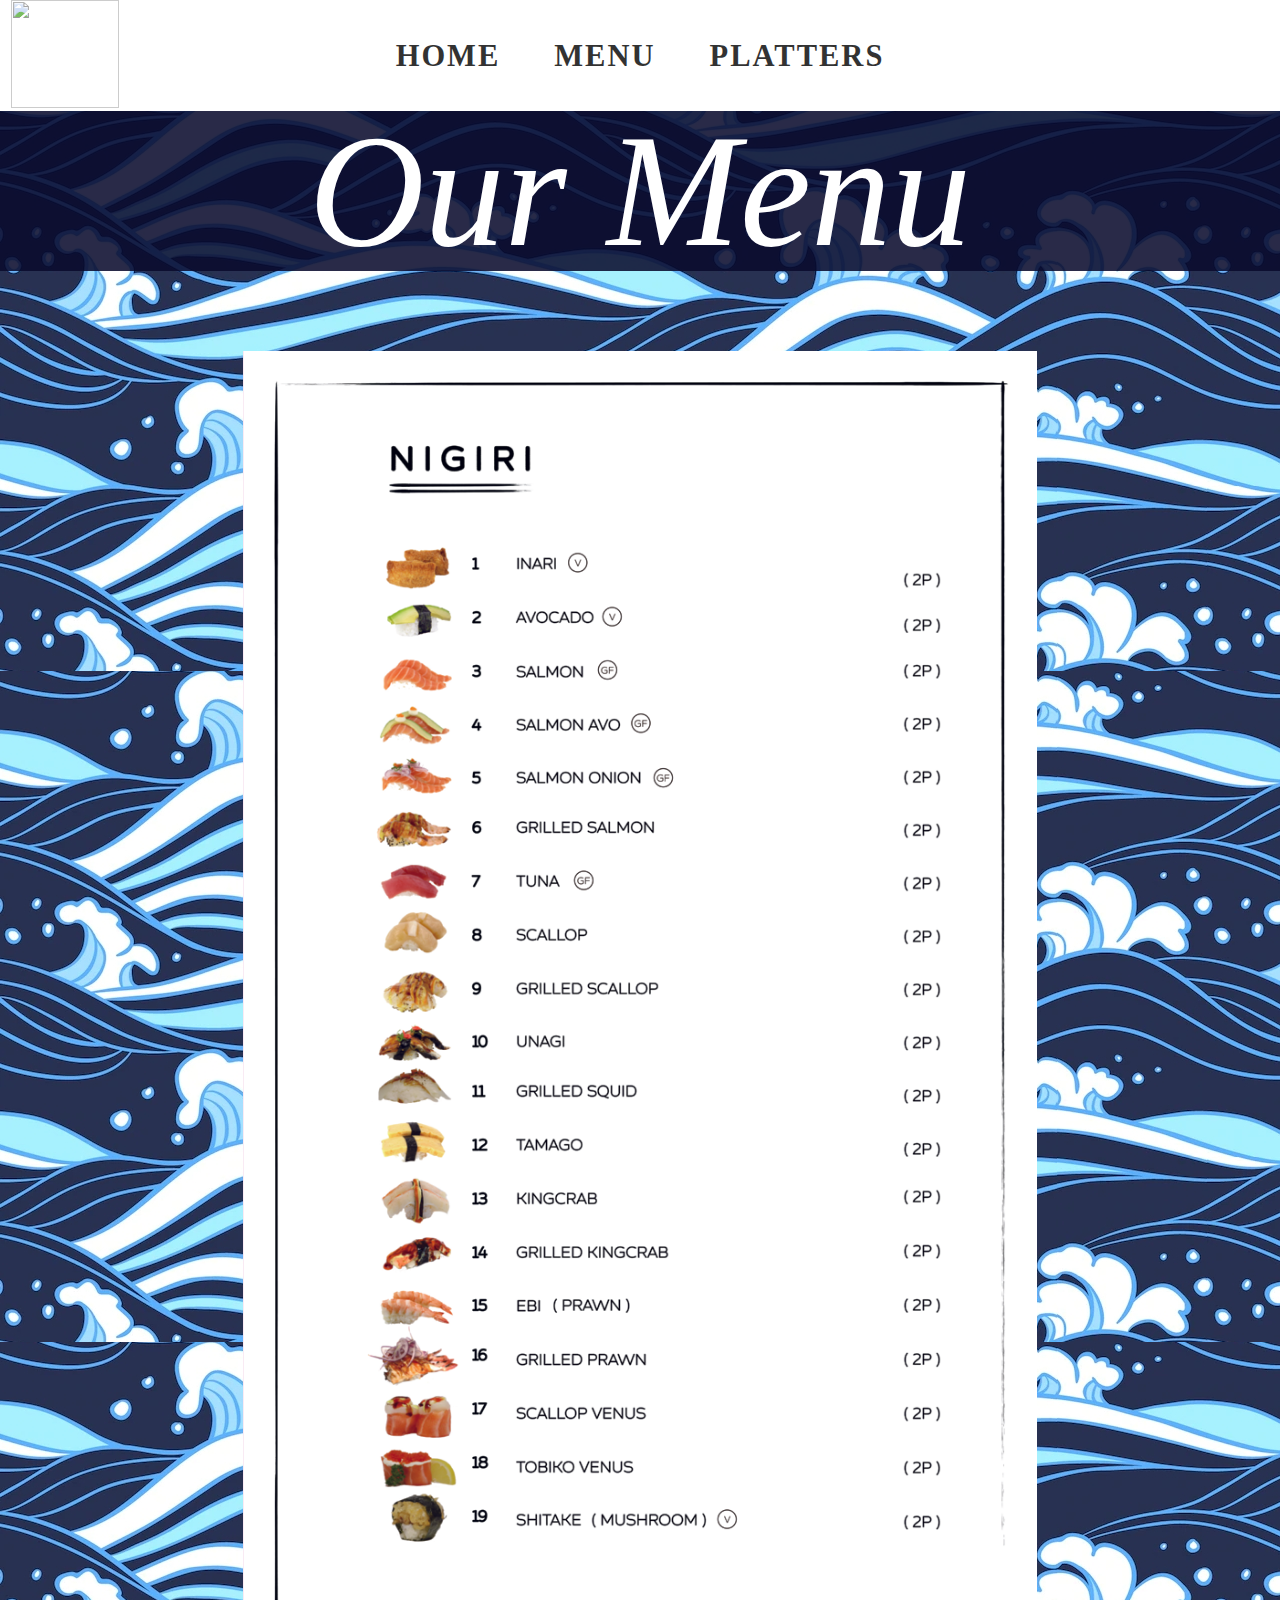
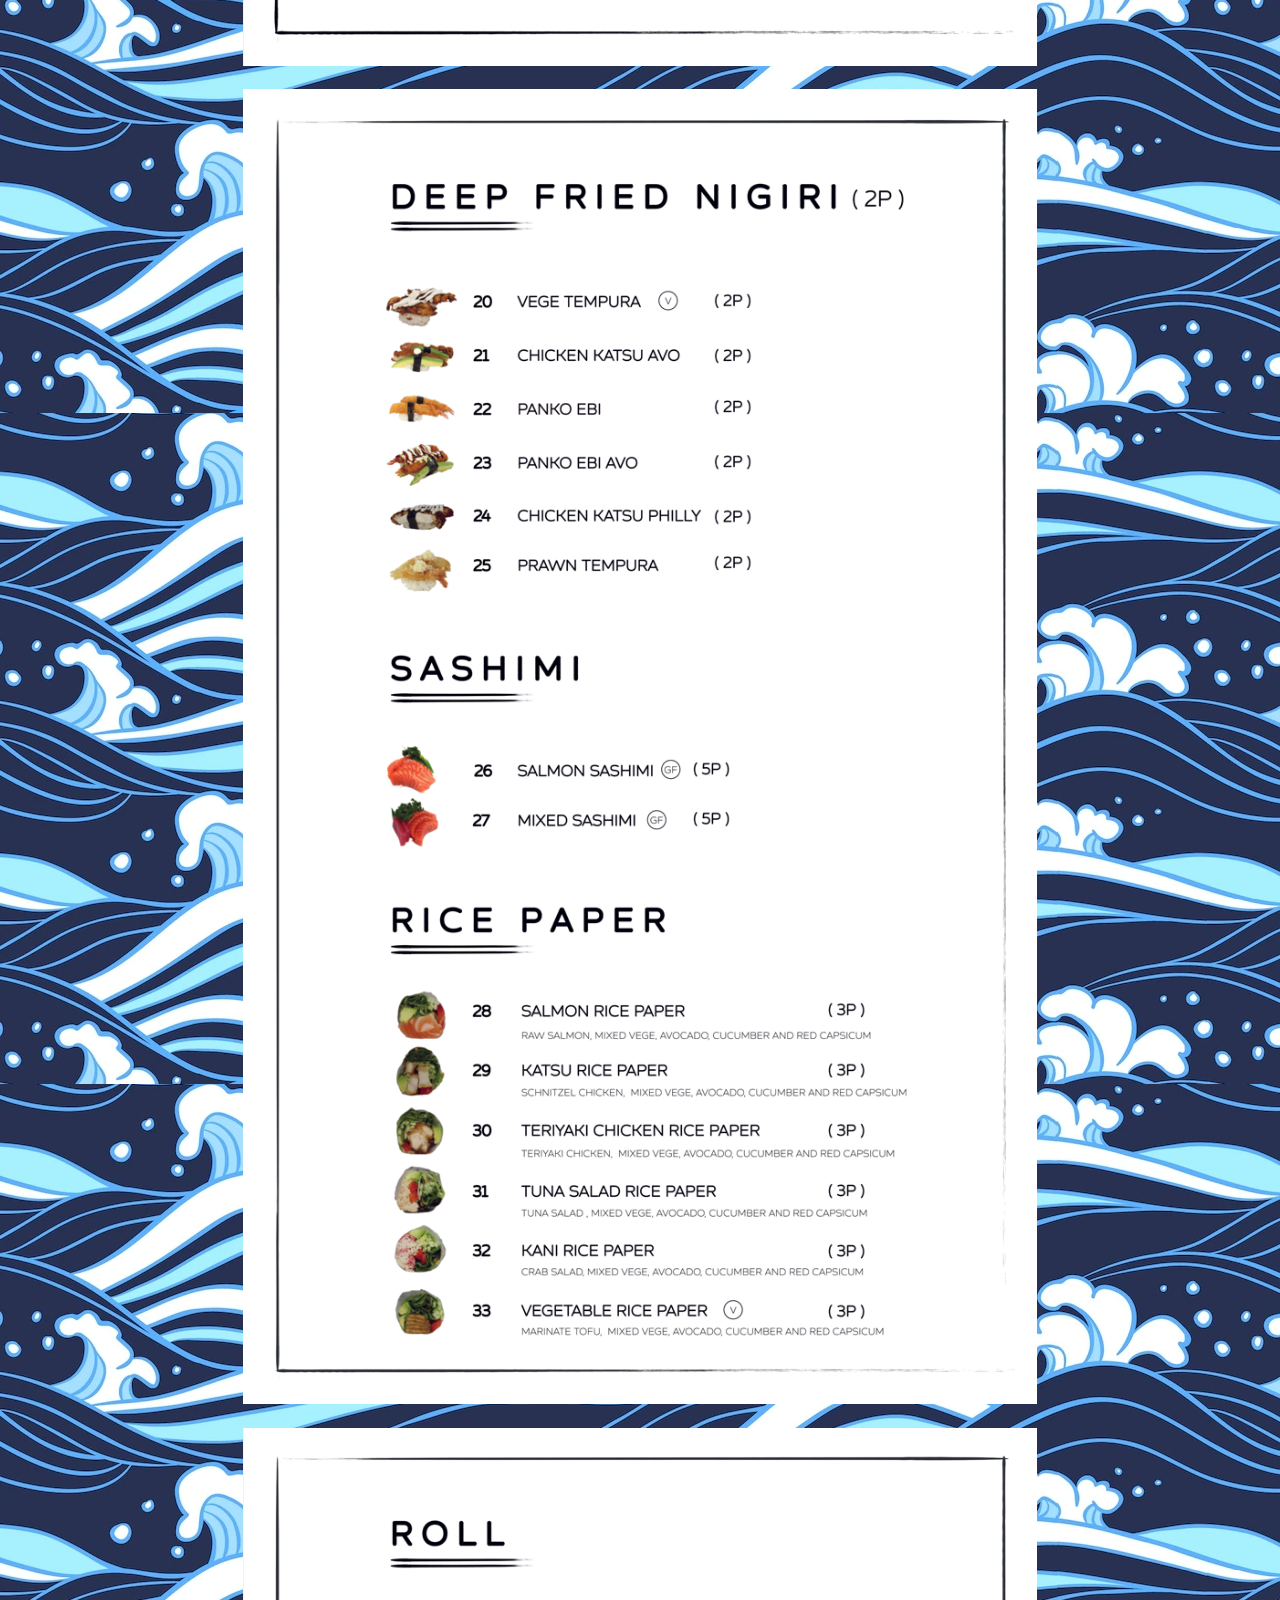
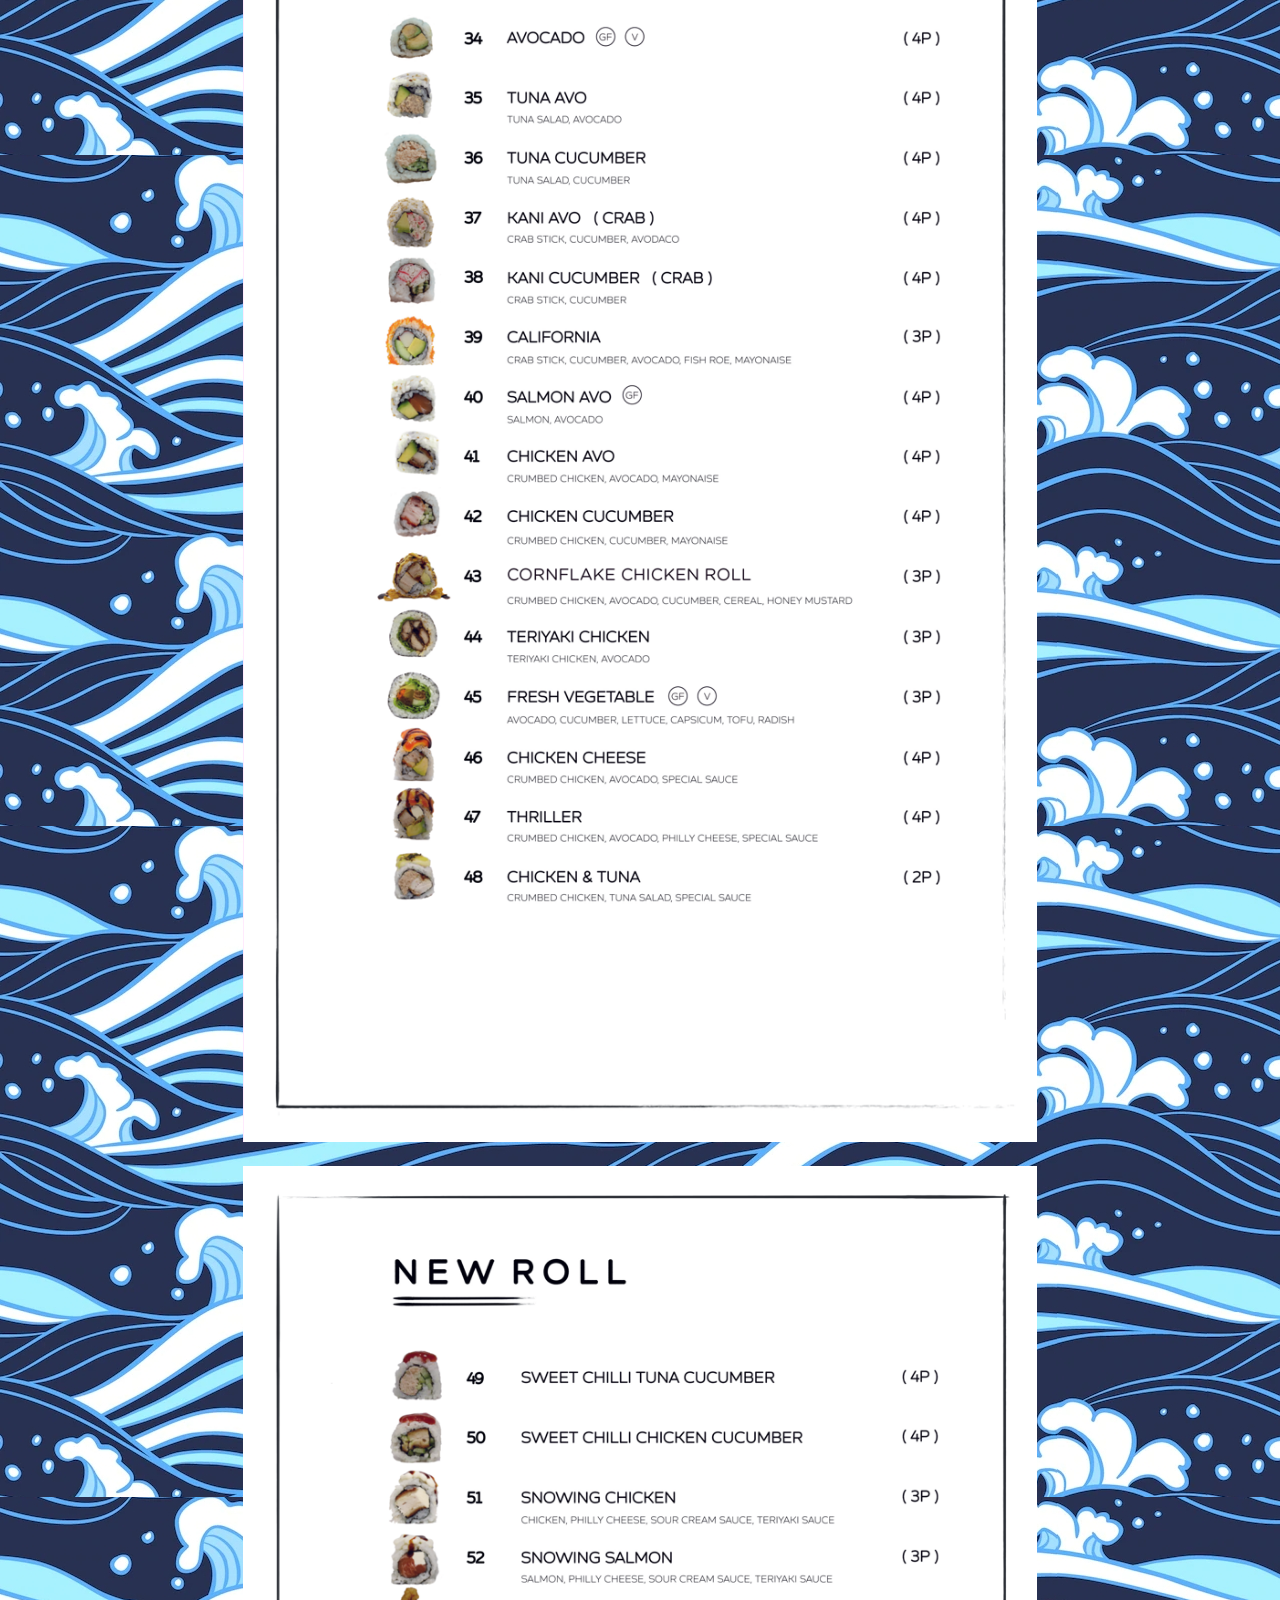
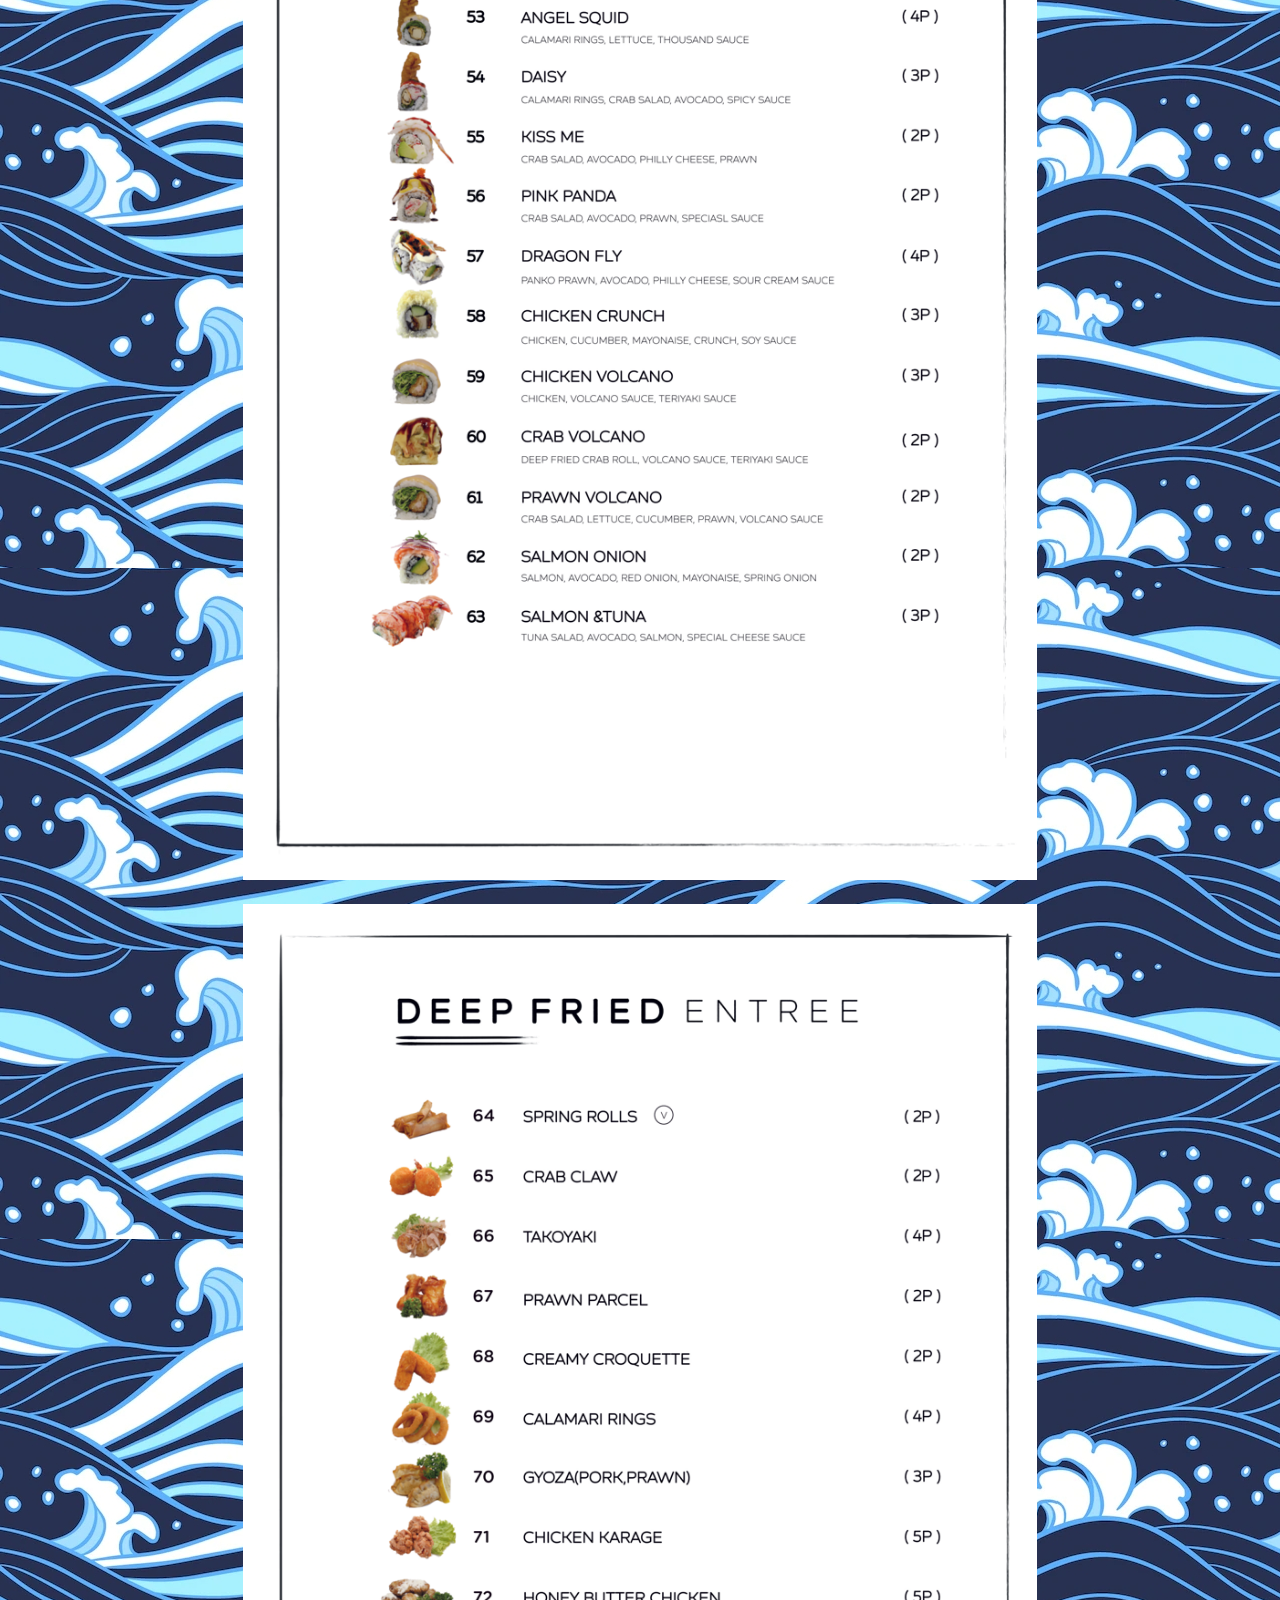
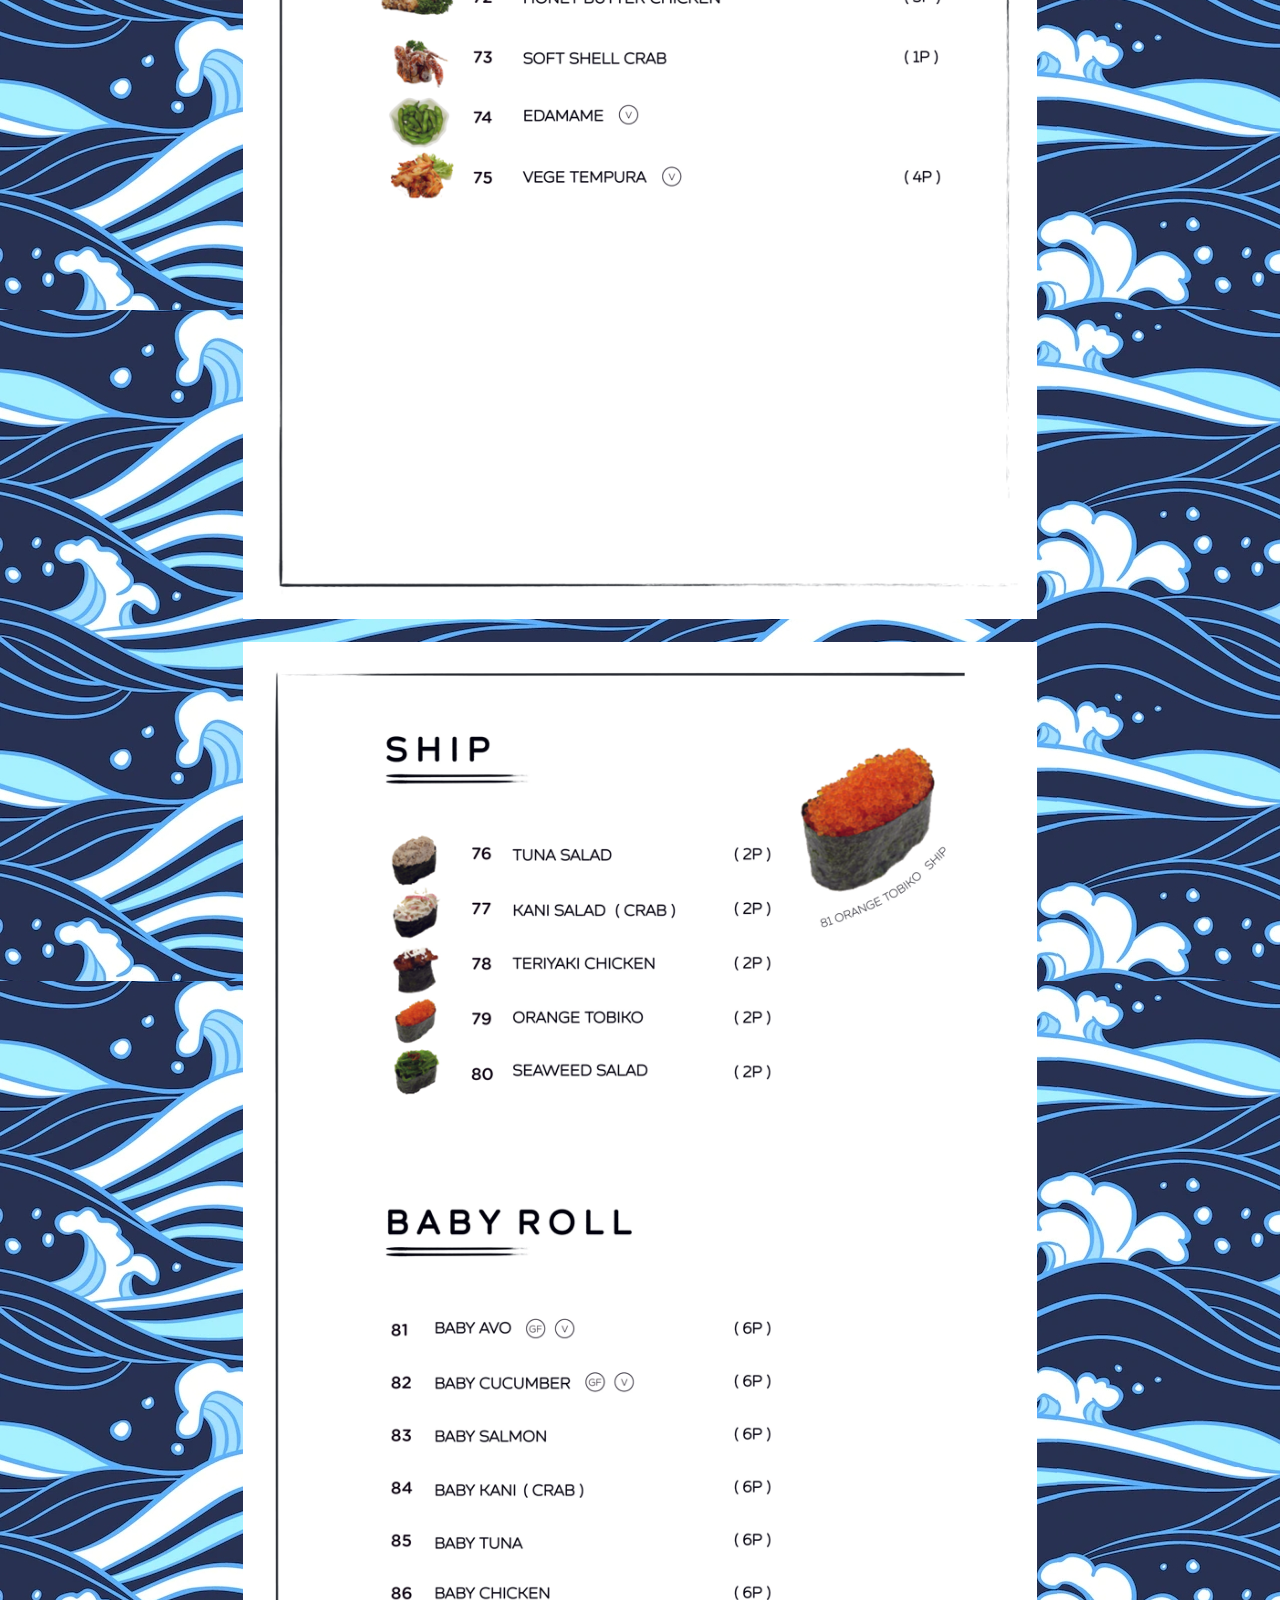
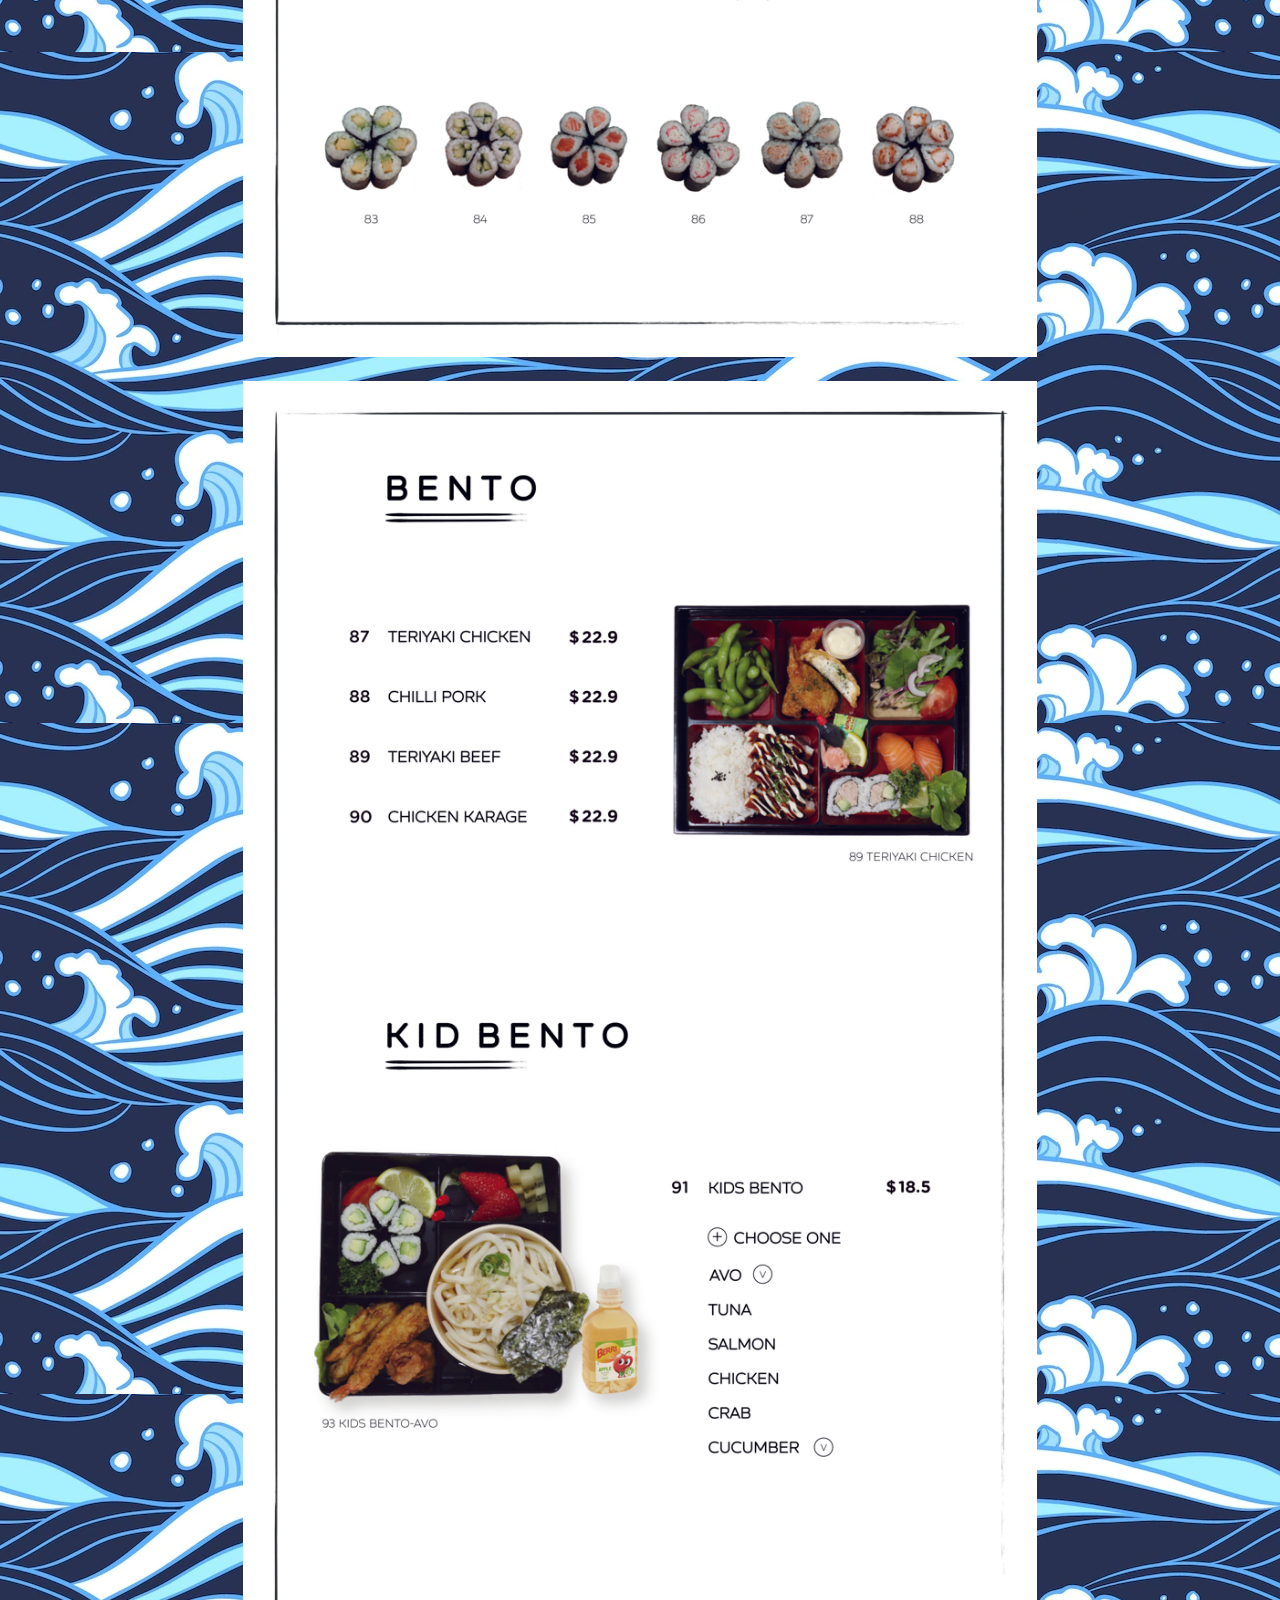
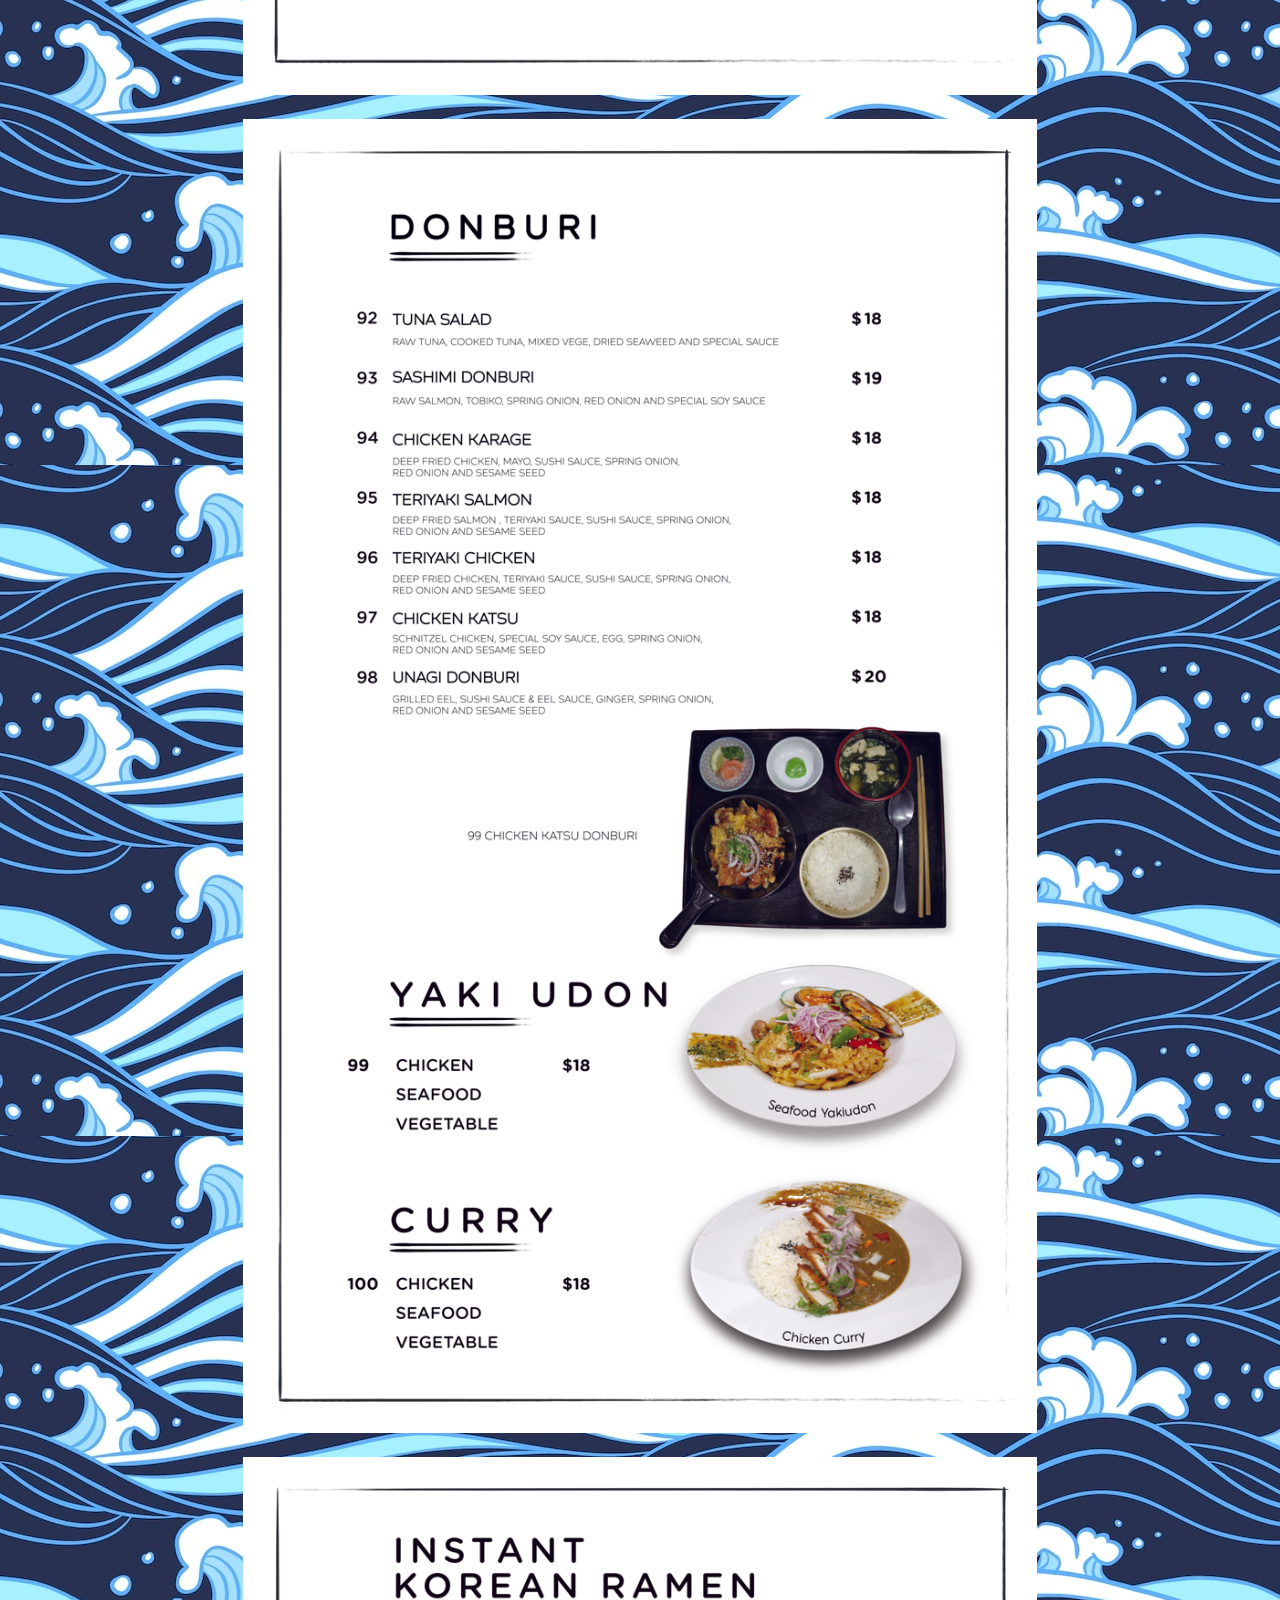
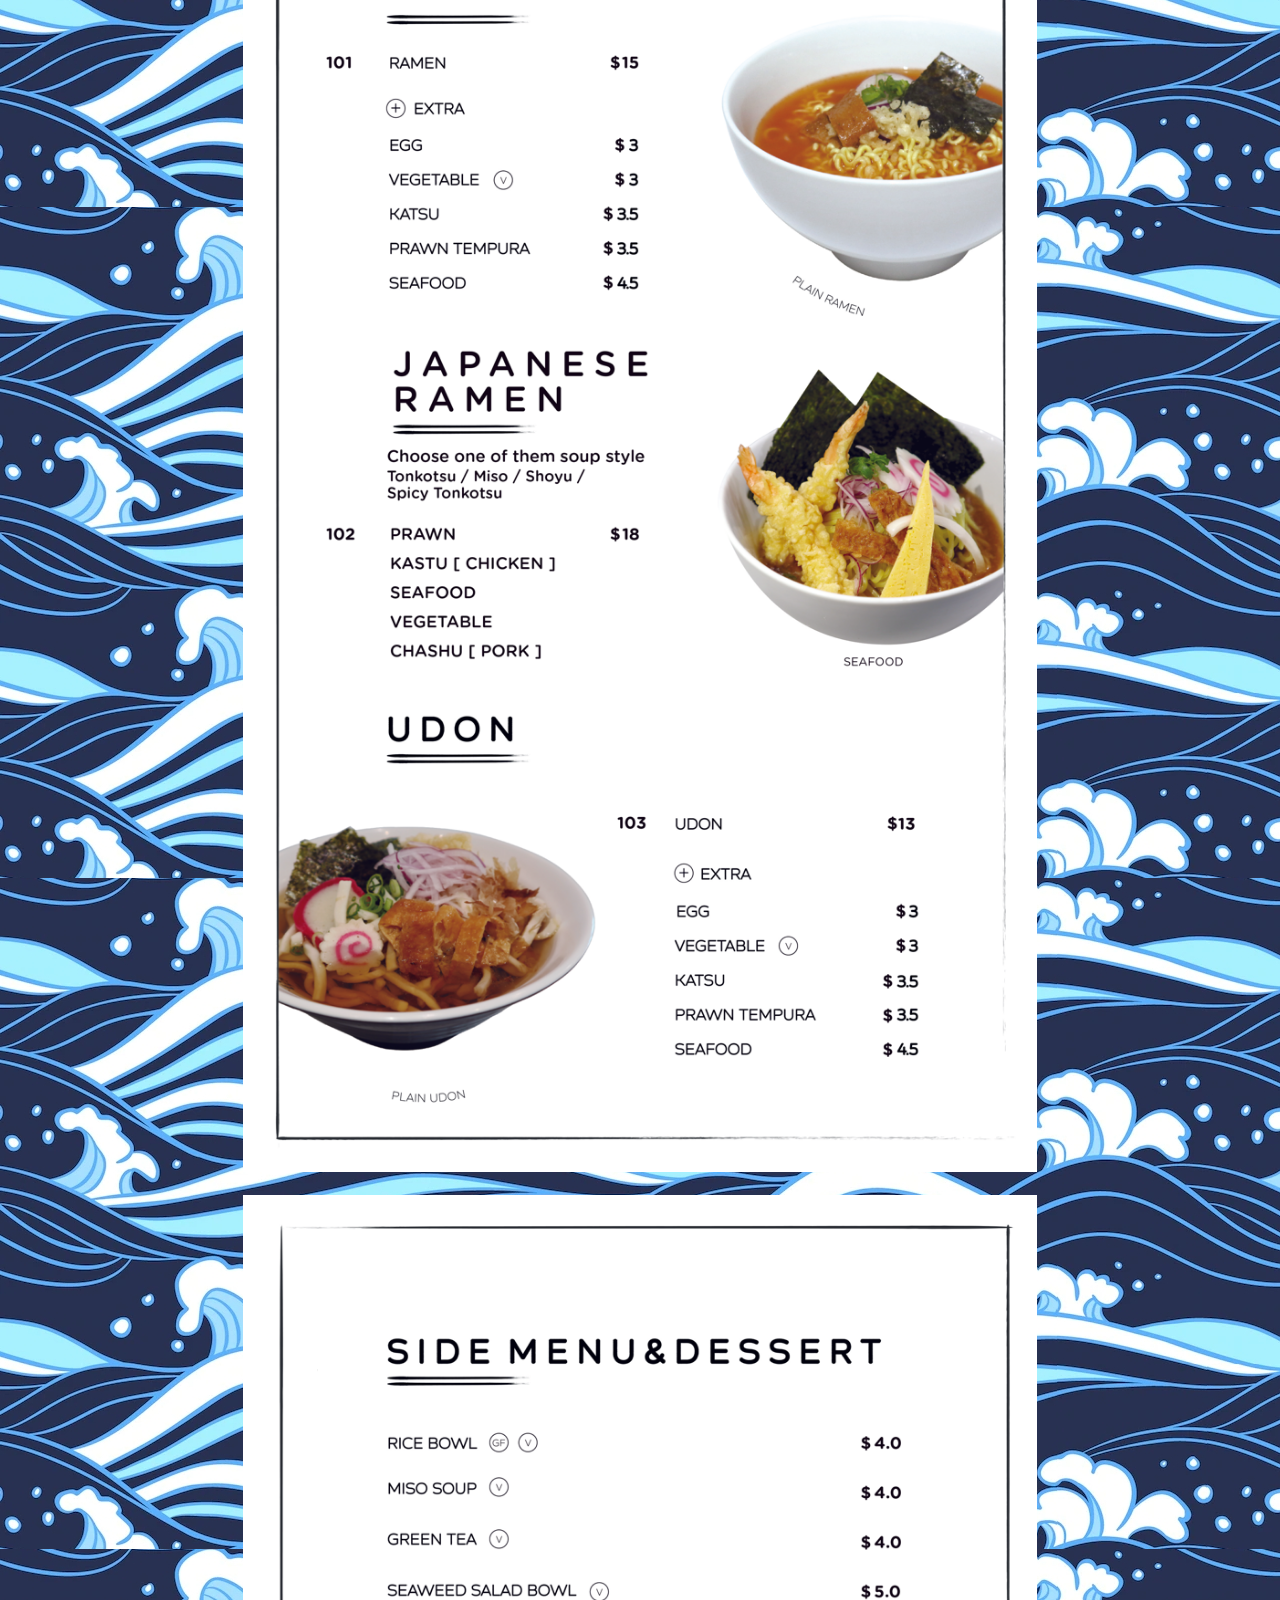
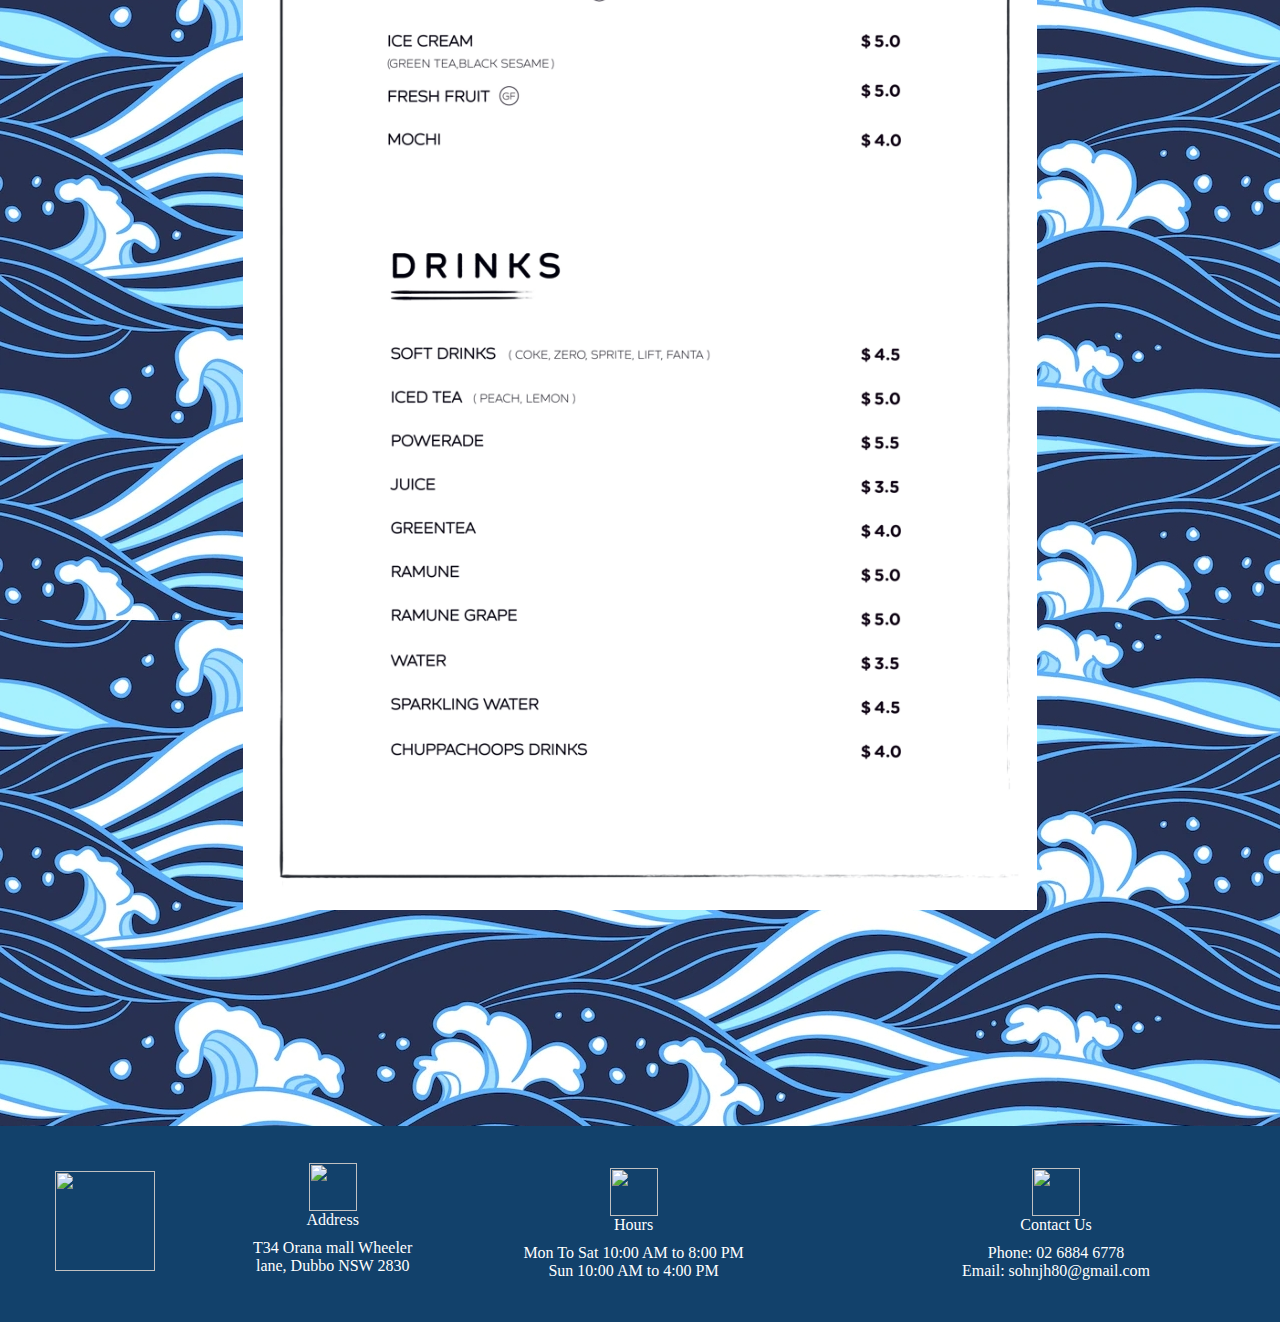
==== commit ee16fd8b: "menu images improvement" ====
--- a/menu.html
+++ b/menu.html
@@ -1,123 +1,101 @@
+<html>
 <head>
     <meta charset="utf-8"/>
-    <title>About</title>
-    <meta content="About" property="og:title"/>
-    <meta content="About" property="twitter:title"/>
-    <meta content="width=device-width, initial-scale=1" name="viewport"/>
-    <meta content="Webflow" name="generator"/>
+    <title>Sushi Haru</title>
     <link href="./style.css"
           rel="stylesheet" type="text/css"/>
-    <script src="https://ajax.googleapis.com/ajax/libs/webfont/1.6.26/webfont.js" type="text/javascript"></script>
-    <script type="text/javascript">
-        WebFont.load({  google: {    families: ["Montserrat:100,100italic,200,200italic,300,300italic,400,400italic,500,500italic,600,600italic,700,700italic,800,800italic,900,900italic","Vollkorn:400,400italic,700,700italic","Merriweather:300,300italic,400,400italic,700,700italic,900,900italic","Great Vibes:400"]  }});
-    </script>
-    <!--[if lt IE 9]>
-    <script src="https://cdnjs.cloudflare.com/ajax/libs/html5shiv/3.7.3/html5shiv.min.js"
-            type="text/javascript"></script><![endif]-->
-    <script type="text/javascript">
-        !function(o,c){var n=c.documentElement,t=" w-mod-";n.className+=t+"js",("ontouchstart"in o||o.DocumentTouch&&c instanceof DocumentTouch)&&(n.className+=t+"touch")}(window,document);
-    </script>
-    <link href="https://uploads-ssl.webflow.com/img/favicon.ico" rel="shortcut icon" type="image/x-icon"/>
-    <link href="https://uploads-ssl.webflow.com/img/webclip.png" rel="apple-touch-icon"/>
 </head>
+
 <body class="body-2">
-<div data-collapse="medium" data-animation="default" data-duration="400" data-easing="ease" data-easing2="ease"
-     role="banner" class="navigation w-nav">
-    <div class="navigation-wrap"><a href="/" aria-current="page" class="logo-link w-nav-brand w--current"><img
-            src="https://uploads-ssl.webflow.com/63700f57ef41c943751f79d4/63700fbf9e4b6727ceb3643a_Sushi%20Haru%20Logo.png"
+
+<div class="navigation w-nav">
+    <div class="navigation-wrap"><a href="index.html" aria-current="page" class="logo-link w-nav-brand w--current"><img
+            src="resources/Sushi Haru Logo.png"
             width="108" alt="" class="logo-image"/></a>
         <div class="menu">
-            <nav role="navigation" class="navigation-items w-nav-menu"><a href="index.html"
-                                                                          class="navigation-item w-nav-link">Home</a><a
-                    href="menu.html" class="navigation-item w-nav-link">menu</a><a href="menu.html"
-                                                                               class="navigation-item w-nav-link">Platters</a>
+            <nav role="navigation" class="navigation-items w-nav-menu">
+                <a href="index.html"
+                   class="navigation-item w-nav-link">Home</a>
+                <a href="menu.html"
+                   class="navigation-item w-nav-link">Menu</a>
+                <a href="platters.html"
+                   class="navigation-item w-nav-link">Platters</a>
             </nav>
+
             <div class="menu-button w-nav-button"><img
                     src="https://uploads-ssl.webflow.com/63700f57ef41c943751f79d4/63700f57ef41c91cf61f7a09_menu-icon.png"
                     width="22" alt="" class="menu-icon"/></div>
         </div>
     </div>
 </div>
-<div class="container-6 w-container"><h1 class="heading-13">Menu</h1></div>
-<div class="menu-body"><img
-        src="https://uploads-ssl.webflow.com/63700f57ef41c943751f79d4/6378b624e86a45811a2dd34a_sushi%20haru_final_2022%208-2%20copy.jpg"
-        loading="lazy"
-        srcset="https://uploads-ssl.webflow.com/63700f57ef41c943751f79d4/6378b624e86a45811a2dd34a_sushi%20haru_final_2022%208-2%20copy-p-500.jpg 500w, https://uploads-ssl.webflow.com/63700f57ef41c943751f79d4/6378b624e86a45811a2dd34a_sushi%20haru_final_2022%208-2%20copy-p-800.jpg 800w, https://uploads-ssl.webflow.com/63700f57ef41c943751f79d4/6378b624e86a45811a2dd34a_sushi%20haru_final_2022%208-2%20copy-p-1080.jpg 1080w, https://uploads-ssl.webflow.com/63700f57ef41c943751f79d4/6378b624e86a45811a2dd34a_sushi%20haru_final_2022%208-2%20copy-p-1600.jpg 1600w, https://uploads-ssl.webflow.com/63700f57ef41c943751f79d4/6378b624e86a45811a2dd34a_sushi%20haru_final_2022%208-2%20copy-p-2000.jpg 2000w, https://uploads-ssl.webflow.com/63700f57ef41c943751f79d4/6378b624e86a45811a2dd34a_sushi%20haru_final_2022%208-2%20copy-p-2600.jpg 2600w, https://uploads-ssl.webflow.com/63700f57ef41c943751f79d4/6378b624e86a45811a2dd34a_sushi%20haru_final_2022%208-2%20copy.jpg 2610w"
-        sizes="(max-width: 479px) 100vw, (max-width: 767px) 80vw, (max-width: 991px) 85vw, (max-width: 2776px) 94vw, 2610px"
-        alt=""/><img
-        src="https://uploads-ssl.webflow.com/63700f57ef41c943751f79d4/6378b62afaa874e647e02cb8_sushi%20haru_final_2022%208-3%20copy.jpg"
-        loading="lazy"
-        srcset="https://uploads-ssl.webflow.com/63700f57ef41c943751f79d4/6378b62afaa874e647e02cb8_sushi%20haru_final_2022%208-3%20copy-p-500.jpg 500w, https://uploads-ssl.webflow.com/63700f57ef41c943751f79d4/6378b62afaa874e647e02cb8_sushi%20haru_final_2022%208-3%20copy-p-800.jpg 800w, https://uploads-ssl.webflow.com/63700f57ef41c943751f79d4/6378b62afaa874e647e02cb8_sushi%20haru_final_2022%208-3%20copy-p-1080.jpg 1080w, https://uploads-ssl.webflow.com/63700f57ef41c943751f79d4/6378b62afaa874e647e02cb8_sushi%20haru_final_2022%208-3%20copy-p-1600.jpg 1600w, https://uploads-ssl.webflow.com/63700f57ef41c943751f79d4/6378b62afaa874e647e02cb8_sushi%20haru_final_2022%208-3%20copy-p-2000.jpg 2000w, https://uploads-ssl.webflow.com/63700f57ef41c943751f79d4/6378b62afaa874e647e02cb8_sushi%20haru_final_2022%208-3%20copy-p-2600.jpg 2600w, https://uploads-ssl.webflow.com/63700f57ef41c943751f79d4/6378b62afaa874e647e02cb8_sushi%20haru_final_2022%208-3%20copy.jpg 2610w"
-        sizes="(max-width: 479px) 100vw, (max-width: 767px) 80vw, (max-width: 991px) 85vw, (max-width: 2776px) 94vw, 2610px"
-        alt=""/><img
-        src="https://uploads-ssl.webflow.com/63700f57ef41c943751f79d4/6378b623cf5b924fe1626418_sushi%20haru_final_2022%208-4%20copy.jpg"
-        loading="lazy"
-        srcset="https://uploads-ssl.webflow.com/63700f57ef41c943751f79d4/6378b623cf5b924fe1626418_sushi%20haru_final_2022%208-4%20copy-p-500.jpg 500w, https://uploads-ssl.webflow.com/63700f57ef41c943751f79d4/6378b623cf5b924fe1626418_sushi%20haru_final_2022%208-4%20copy-p-800.jpg 800w, https://uploads-ssl.webflow.com/63700f57ef41c943751f79d4/6378b623cf5b924fe1626418_sushi%20haru_final_2022%208-4%20copy-p-1080.jpg 1080w, https://uploads-ssl.webflow.com/63700f57ef41c943751f79d4/6378b623cf5b924fe1626418_sushi%20haru_final_2022%208-4%20copy-p-1600.jpg 1600w, https://uploads-ssl.webflow.com/63700f57ef41c943751f79d4/6378b623cf5b924fe1626418_sushi%20haru_final_2022%208-4%20copy-p-2000.jpg 2000w, https://uploads-ssl.webflow.com/63700f57ef41c943751f79d4/6378b623cf5b924fe1626418_sushi%20haru_final_2022%208-4%20copy-p-2600.jpg 2600w, https://uploads-ssl.webflow.com/63700f57ef41c943751f79d4/6378b623cf5b924fe1626418_sushi%20haru_final_2022%208-4%20copy.jpg 2610w"
-        sizes="(max-width: 479px) 100vw, (max-width: 767px) 80vw, (max-width: 991px) 85vw, (max-width: 2776px) 94vw, 2610px"
-        alt=""/><img
-        src="https://uploads-ssl.webflow.com/63700f57ef41c943751f79d4/6378b6287127a37d878053e5_sushi%20haru_final_2022%208-5%20copy.jpg"
-        loading="lazy"
-        srcset="https://uploads-ssl.webflow.com/63700f57ef41c943751f79d4/6378b6287127a37d878053e5_sushi%20haru_final_2022%208-5%20copy-p-500.jpg 500w, https://uploads-ssl.webflow.com/63700f57ef41c943751f79d4/6378b6287127a37d878053e5_sushi%20haru_final_2022%208-5%20copy-p-800.jpg 800w, https://uploads-ssl.webflow.com/63700f57ef41c943751f79d4/6378b6287127a37d878053e5_sushi%20haru_final_2022%208-5%20copy-p-1080.jpg 1080w, https://uploads-ssl.webflow.com/63700f57ef41c943751f79d4/6378b6287127a37d878053e5_sushi%20haru_final_2022%208-5%20copy-p-1600.jpg 1600w, https://uploads-ssl.webflow.com/63700f57ef41c943751f79d4/6378b6287127a37d878053e5_sushi%20haru_final_2022%208-5%20copy-p-2000.jpg 2000w, https://uploads-ssl.webflow.com/63700f57ef41c943751f79d4/6378b6287127a37d878053e5_sushi%20haru_final_2022%208-5%20copy-p-2600.jpg 2600w, https://uploads-ssl.webflow.com/63700f57ef41c943751f79d4/6378b6287127a37d878053e5_sushi%20haru_final_2022%208-5%20copy.jpg 2610w"
-        sizes="(max-width: 479px) 100vw, (max-width: 767px) 80vw, (max-width: 991px) 85vw, (max-width: 2776px) 94vw, 2610px"
-        alt=""/><img
-        src="https://uploads-ssl.webflow.com/63700f57ef41c943751f79d4/6378b623523c296ce61230c1_sushi%20haru_final_2022%208-6%20copy.jpg"
-        loading="lazy"
-        srcset="https://uploads-ssl.webflow.com/63700f57ef41c943751f79d4/6378b623523c296ce61230c1_sushi%20haru_final_2022%208-6%20copy-p-500.jpg 500w, https://uploads-ssl.webflow.com/63700f57ef41c943751f79d4/6378b623523c296ce61230c1_sushi%20haru_final_2022%208-6%20copy-p-800.jpg 800w, https://uploads-ssl.webflow.com/63700f57ef41c943751f79d4/6378b623523c296ce61230c1_sushi%20haru_final_2022%208-6%20copy-p-1080.jpg 1080w, https://uploads-ssl.webflow.com/63700f57ef41c943751f79d4/6378b623523c296ce61230c1_sushi%20haru_final_2022%208-6%20copy-p-1600.jpg 1600w, https://uploads-ssl.webflow.com/63700f57ef41c943751f79d4/6378b623523c296ce61230c1_sushi%20haru_final_2022%208-6%20copy-p-2000.jpg 2000w, https://uploads-ssl.webflow.com/63700f57ef41c943751f79d4/6378b623523c296ce61230c1_sushi%20haru_final_2022%208-6%20copy-p-2600.jpg 2600w, https://uploads-ssl.webflow.com/63700f57ef41c943751f79d4/6378b623523c296ce61230c1_sushi%20haru_final_2022%208-6%20copy.jpg 2610w"
-        sizes="(max-width: 479px) 100vw, (max-width: 767px) 80vw, (max-width: 991px) 85vw, (max-width: 2776px) 94vw, 2610px"
-        alt=""/><img
-        src="https://uploads-ssl.webflow.com/63700f57ef41c943751f79d4/6378b6238d9dda1d9ccac9a8_sushi%20haru_final_2022%208-7%20copy.jpg"
-        loading="lazy"
-        srcset="https://uploads-ssl.webflow.com/63700f57ef41c943751f79d4/6378b6238d9dda1d9ccac9a8_sushi%20haru_final_2022%208-7%20copy-p-500.jpg 500w, https://uploads-ssl.webflow.com/63700f57ef41c943751f79d4/6378b6238d9dda1d9ccac9a8_sushi%20haru_final_2022%208-7%20copy-p-800.jpg 800w, https://uploads-ssl.webflow.com/63700f57ef41c943751f79d4/6378b6238d9dda1d9ccac9a8_sushi%20haru_final_2022%208-7%20copy-p-1080.jpg 1080w, https://uploads-ssl.webflow.com/63700f57ef41c943751f79d4/6378b6238d9dda1d9ccac9a8_sushi%20haru_final_2022%208-7%20copy-p-1600.jpg 1600w, https://uploads-ssl.webflow.com/63700f57ef41c943751f79d4/6378b6238d9dda1d9ccac9a8_sushi%20haru_final_2022%208-7%20copy-p-2000.jpg 2000w, https://uploads-ssl.webflow.com/63700f57ef41c943751f79d4/6378b6238d9dda1d9ccac9a8_sushi%20haru_final_2022%208-7%20copy-p-2600.jpg 2600w, https://uploads-ssl.webflow.com/63700f57ef41c943751f79d4/6378b6238d9dda1d9ccac9a8_sushi%20haru_final_2022%208-7%20copy.jpg 2610w"
-        sizes="(max-width: 479px) 100vw, (max-width: 767px) 80vw, (max-width: 991px) 85vw, (max-width: 2776px) 94vw, 2610px"
-        alt=""/><img
-        src="https://uploads-ssl.webflow.com/63700f57ef41c943751f79d4/6378b62496fd6bb8a6706498_sushi%20haru_final_2022%208-9%20copy.jpg"
-        loading="lazy"
-        srcset="https://uploads-ssl.webflow.com/63700f57ef41c943751f79d4/6378b62496fd6bb8a6706498_sushi%20haru_final_2022%208-9%20copy-p-500.jpg 500w, https://uploads-ssl.webflow.com/63700f57ef41c943751f79d4/6378b62496fd6bb8a6706498_sushi%20haru_final_2022%208-9%20copy-p-800.jpg 800w, https://uploads-ssl.webflow.com/63700f57ef41c943751f79d4/6378b62496fd6bb8a6706498_sushi%20haru_final_2022%208-9%20copy-p-1080.jpg 1080w, https://uploads-ssl.webflow.com/63700f57ef41c943751f79d4/6378b62496fd6bb8a6706498_sushi%20haru_final_2022%208-9%20copy-p-1600.jpg 1600w, https://uploads-ssl.webflow.com/63700f57ef41c943751f79d4/6378b62496fd6bb8a6706498_sushi%20haru_final_2022%208-9%20copy-p-2000.jpg 2000w, https://uploads-ssl.webflow.com/63700f57ef41c943751f79d4/6378b62496fd6bb8a6706498_sushi%20haru_final_2022%208-9%20copy-p-2600.jpg 2600w, https://uploads-ssl.webflow.com/63700f57ef41c943751f79d4/6378b62496fd6bb8a6706498_sushi%20haru_final_2022%208-9%20copy.jpg 2610w"
-        sizes="(max-width: 479px) 100vw, (max-width: 767px) 80vw, (max-width: 991px) 85vw, (max-width: 2776px) 94vw, 2610px"
-        alt=""/><img
-        src="https://uploads-ssl.webflow.com/63700f57ef41c943751f79d4/6378b62afaa8741c3be02ca5_sushi%20haru_final_2022%208-10%20copy.jpg"
-        loading="lazy"
-        srcset="https://uploads-ssl.webflow.com/63700f57ef41c943751f79d4/6378b62afaa8741c3be02ca5_sushi%20haru_final_2022%208-10%20copy-p-500.jpg 500w, https://uploads-ssl.webflow.com/63700f57ef41c943751f79d4/6378b62afaa8741c3be02ca5_sushi%20haru_final_2022%208-10%20copy-p-800.jpg 800w, https://uploads-ssl.webflow.com/63700f57ef41c943751f79d4/6378b62afaa8741c3be02ca5_sushi%20haru_final_2022%208-10%20copy-p-1080.jpg 1080w, https://uploads-ssl.webflow.com/63700f57ef41c943751f79d4/6378b62afaa8741c3be02ca5_sushi%20haru_final_2022%208-10%20copy-p-1600.jpg 1600w, https://uploads-ssl.webflow.com/63700f57ef41c943751f79d4/6378b62afaa8741c3be02ca5_sushi%20haru_final_2022%208-10%20copy-p-2000.jpg 2000w, https://uploads-ssl.webflow.com/63700f57ef41c943751f79d4/6378b62afaa8741c3be02ca5_sushi%20haru_final_2022%208-10%20copy-p-2600.jpg 2600w, https://uploads-ssl.webflow.com/63700f57ef41c943751f79d4/6378b62afaa8741c3be02ca5_sushi%20haru_final_2022%208-10%20copy.jpg 2610w"
-        sizes="(max-width: 479px) 100vw, (max-width: 767px) 80vw, (max-width: 991px) 85vw, (max-width: 2776px) 94vw, 2610px"
-        alt=""/><img
-        src="https://uploads-ssl.webflow.com/63700f57ef41c943751f79d4/6378b623523c296ce61230c1_sushi%20haru_final_2022%208-6%20copy.jpg"
-        loading="lazy"
-        srcset="https://uploads-ssl.webflow.com/63700f57ef41c943751f79d4/6378b623523c296ce61230c1_sushi%20haru_final_2022%208-6%20copy-p-500.jpg 500w, https://uploads-ssl.webflow.com/63700f57ef41c943751f79d4/6378b623523c296ce61230c1_sushi%20haru_final_2022%208-6%20copy-p-800.jpg 800w, https://uploads-ssl.webflow.com/63700f57ef41c943751f79d4/6378b623523c296ce61230c1_sushi%20haru_final_2022%208-6%20copy-p-1080.jpg 1080w, https://uploads-ssl.webflow.com/63700f57ef41c943751f79d4/6378b623523c296ce61230c1_sushi%20haru_final_2022%208-6%20copy-p-1600.jpg 1600w, https://uploads-ssl.webflow.com/63700f57ef41c943751f79d4/6378b623523c296ce61230c1_sushi%20haru_final_2022%208-6%20copy-p-2000.jpg 2000w, https://uploads-ssl.webflow.com/63700f57ef41c943751f79d4/6378b623523c296ce61230c1_sushi%20haru_final_2022%208-6%20copy-p-2600.jpg 2600w, https://uploads-ssl.webflow.com/63700f57ef41c943751f79d4/6378b623523c296ce61230c1_sushi%20haru_final_2022%208-6%20copy.jpg 2610w"
-        sizes="(max-width: 479px) 100vw, (max-width: 767px) 80vw, (max-width: 991px) 85vw, (max-width: 2776px) 94vw, 2610px"
-        alt=""/></div>
-<div>
-    <div class="section-3 wf-section">
-        <div class="bottom-wrap">
-            <div class="_33"><a href="/" class="home-link w-inline-block"><img
-                    src="https://uploads-ssl.webflow.com/63700f57ef41c943751f79d4/63700fbf9e4b6727ceb3643a_Sushi%20Haru%20Logo.png"
-                    width="100" alt="" class="image-4"/></a><a href="#" class="link-block-4 w-inline-block"><img
-                    src="https://uploads-ssl.webflow.com/63700f57ef41c943751f79d4/63700f57ef41c974691f7a37_share-location-hand-1.png"
-                    loading="lazy" width="48" alt="" class="image-6"/>
-                <div class="text-block-15">Address</div>
-                <div class="text-block-15">T34 Orana mall Wheeler lane, Dubbo NSW 2830<br/></div>
-            </a></div>
-            <div class="_33 middle"><a href="#" class="link-block-3 w-inline-block"><img
-                    src="https://uploads-ssl.webflow.com/63700f57ef41c943751f79d4/63700f57ef41c983601f7a35_time-clock-circle-alternate.png"
-                    loading="lazy" width="48" alt="" class="image-5"/>
-                <p class="paragraph-3">Hours<br/></p>
-                <div class="text-block-11">Mon To Sat 10:00 AM to 8:00 PM</div>
-                <div class="text-block-12">Sun 10:00 AM to 4:00 PM</div>
-            </a></div>
-            <div class="_33 far"><a href="#" class="link-block-3 w-inline-block"><img
-                    src="https://uploads-ssl.webflow.com/63700f57ef41c943751f79d4/63700f57ef41c9a7531f7a36_phone.png"
-                    loading="lazy" width="48" alt="" class="image-5"/>
-                <p class="paragraph-3">Contact Us<br/></p>
-                <div class="text-block-13">Phone: 02 6884 6778<br/></div>
-                <div class="text-block-14">Email: sohnjh80@gmail.com</div>
-            </a></div>
-        </div>
+
+<div class="w-nav-overlay" data-wf-ignore="" id="w-nav-overlay-0"></div>
+<div class="container-6 w-container intro-header backboard"><h1 class="heading-13">Our Menu</h1></div>
+<div class="menu-body">
+    <img src="resources/sushi haru_final_2022 8-2 100DPI.png"
+         sizes="(max-width: 479px) 100vw, (max-width: 767px) 80vw, (max-width: 991px) 85vw, (max-width: 2776px) 94vw, 2610px"
+         alt="">
+    <img src="resources/sushi haru_final_2022 8-3 100DPI.png"
+         sizes="(max-width: 479px) 100vw, (max-width: 767px) 80vw, (max-width: 991px) 85vw, (max-width: 2776px) 94vw, 2610px"
+         alt="">
+    <img src="resources/sushi haru_final_2022 8-4 100DPI.png"
+         loading="lazy"
+         sizes="(max-width: 479px) 100vw, (max-width: 767px) 80vw, (max-width: 991px) 85vw, (max-width: 2776px) 94vw, 2610px"
+         alt="">
+    <img src="resources/sushi haru_final_2022 8-5 100DPI.png"
+         loading="lazy"
+         sizes="(max-width: 479px) 100vw, (max-width: 767px) 80vw, (max-width: 991px) 85vw, (max-width: 2776px) 94vw, 2610px"
+         alt="">
+    <img src="resources/sushi haru_final_2022 8-6 100DPI.png"
+         loading="lazy"
+         sizes="(max-width: 479px) 100vw, (max-width: 767px) 80vw, (max-width: 991px) 85vw, (max-width: 2776px) 94vw, 2610px"
+         alt="">
+    <img src="resources/sushi haru_final_2022 8-7 100DPI.png"
+         loading="lazy"
+         sizes="(max-width: 479px) 100vw, (max-width: 767px) 80vw, (max-width: 991px) 85vw, (max-width: 2776px) 94vw, 2610px"
+         alt="">
+    <img src="resources/sushi haru_final_2022 8-9 100DPI.png"
+         loading="lazy"
+         sizes="(max-width: 479px) 100vw, (max-width: 767px) 80vw, (max-width: 991px) 85vw, (max-width: 2776px) 94vw, 2610px"
+         alt="">
+    <img src="resources/sushi haru_final_2022 8-10 100DPI.png"
+         loading="lazy"
+         sizes="(max-width: 479px) 100vw, (max-width: 767px) 80vw, (max-width: 991px) 85vw, (max-width: 2776px) 94vw, 2610px"
+         alt="">
+    <img src="resources/sushi haru_final_2022 8-11 100DPI.png"
+         loading="lazy"
+         sizes="(max-width: 479px) 100vw, (max-width: 767px) 80vw, (max-width: 991px) 85vw, (max-width: 2776px) 94vw, 2610px"
+         alt="">
+    <img src="resources/sushi haru_final_2022 8-12 100DPI.png"
+         loading="lazy"
+         sizes="(max-width: 479px) 100vw, (max-width: 767px) 80vw, (max-width: 991px) 85vw, (max-width: 2776px) 94vw, 2610px"
+         alt="">
+</div>
+<div class="section-3 wf-section">
+    <div class="bottom-wrap">
+        <div class="_33"><a href="/" aria-current="page" class="home-link w-inline-block w--current"><img
+                src="resources/Sushi Haru Logo.png"
+                width="100" alt="" class="image-4"/></a><a href="#" class="link-block-4 w-inline-block"><img
+                src="resources/footer1.png"
+                loading="lazy" width="48" alt="" class="image-6"/>
+            <div class="text-block-15">Address</div>
+            <div class="text-block-15">T34 Orana mall Wheeler lane, Dubbo NSW 2830<br/></div>
+        </a></div>
+        <div class="_33 middle"><a href="#" class="link-block-3 w-inline-block"><img
+                src="resources/footer2.png"
+                loading="lazy" width="48" alt="" class="image-5"/>
+            <p class="paragraph-3">Hours<br/></p>
+            <div class="text-block-11">Mon To Sat 10:00 AM to 8:00 PM</div>
+            <div class="text-block-12">Sun 10:00 AM to 4:00 PM</div>
+        </a></div>
+        <div class="_33 far"><a href="#" class="link-block-3 w-inline-block"><img
+                src="resources/footer3.png"
+                loading="lazy" width="48" alt="" class="image-5"/>
+            <p class="paragraph-3">Contact Us<br/></p>
+            <div class="text-block-13">Phone: 02 6884 6778<br/></div>
+            <div class="text-block-14">Email: sohnjh80@gmail.com</div>
+        </a></div>
     </div>
 </div>
-<script src="https://d3e54v103j8qbb.cloudfront.net/js/jquery-3.5.1.min.dc5e7f18c8.js?site=63700f57ef41c943751f79d4"
-        type="text/javascript" integrity="sha256-9/aliU8dGd2tb6OSsuzixeV4y/faTqgFtohetphbbj0="
-        crossorigin="anonymous"></script>
-<script src="https://uploads-ssl.webflow.com/63700f57ef41c943751f79d4/js/webflow.969e6cb1e.js"
-        type="text/javascript"></script>
-<!--[if lte IE 9]>
-<script src="//cdnjs.cloudflare.com/ajax/libs/placeholders/3.0.2/placeholders.min.js"></script><![endif]--></body>
-</html>+</body>
+</html>
--- a/style.css
+++ b/style.css
@@ -2,30 +2,32 @@
 /* ==========================================================================
    normalize.css v3.0.3 | MIT License | github.com/necolas/normalize.css
    ========================================================================== */
-/*! normalize.css v3.0.3 | MIT License | github.com/necolas/normalize.css */html{font-family:sans-serif;-ms-text-size-adjust:100%;-webkit-text-size-adjust:100%}body{margin:0}article,aside,details,figcaption,figure,footer,header,hgroup,main,menu,nav,section,summary{display:block}audio,canvas,progress,video{display:inline-block;vertical-align:baseline}audio:not([controls]){display:none;height:0}[hidden],template{display:none}a{background-color:transparent}a:active,a:hover{outline:0}abbr[title]{border-bottom:1px dotted}b,strong{font-weight:bold}dfn{font-style:italic}h1{font-size:2em;margin:.67em 0}mark{background:#ff0;color:#000}small{font-size:80%}sub,sup{font-size:75%;line-height:0;position:relative;vertical-align:baseline}sup{top:-0.5em}sub{bottom:-0.25em}img{border:0}svg:not(:root){overflow:hidden}figure{margin:1em 40px}hr{box-sizing:content-box;height:0}pre{overflow:auto}code,kbd,pre,samp{font-family:monospace, monospace;font-size:1em}button,input,optgroup,select,textarea{color:inherit;font:inherit;margin:0}button{overflow:visible}button,select{text-transform:none}button,html input[type="button"],input[type="reset"]{-webkit-appearance:button;cursor:pointer}button[disabled],html input[disabled]{cursor:default}button::-moz-focus-inner,input::-moz-focus-inner{border:0;padding:0}input{line-height:normal}input[type='checkbox'],input[type='radio']{box-sizing:border-box;padding:0}input[type='number']::-webkit-inner-spin-button,input[type='number']::-webkit-outer-spin-button{height:auto}input[type='search']{-webkit-appearance:none}input[type='search']::-webkit-search-cancel-button,input[type='search']::-webkit-search-decoration{-webkit-appearance:none}fieldset{border:1px solid #c0c0c0;margin:0 2px;padding:.35em .625em .75em}legend{border:0;padding:0}textarea{overflow:auto}optgroup{font-weight:bold}table{border-collapse:collapse;border-spacing:0}td,th{padding:0}
+/*! normalize.css v3.0.3 | MIT License | github.com/necolas/normalize.css */html{/*! font-family:sans-serif; */-ms-text-size-adjust:100%;/*! -webkit-text-size-adjust:100% */}body{margin:0}article,aside,details,figcaption,figure,footer,header,hgroup,main,menu,nav,section,summary{display:block}audio,canvas,progress,video{display:inline-block;vertical-align:baseline}audio:not([controls]){display:none;height:0}[hidden],template{display:none}a{background-color:transparent}a:active,a:hover{outline:0}abbr[title]{border-bottom:1px dotted}b,strong{font-weight:bold}dfn{font-style:italic}h1{font-size:2em;/*! margin:.67em 0 */}mark{background:#ff0;color:#000}small{font-size:80%}sub,sup{font-size:75%;line-height:0;position:relative;vertical-align:baseline}sup{top:-0.5em}sub{bottom:-0.25em}img{border:0}svg:not(:root){overflow:hidden}figure{margin:1em 40px}hr{box-sizing:content-box;height:0}pre{overflow:auto}code,kbd,pre,samp{font-family:monospace, monospace;font-size:1em}button,input,optgroup,select,textarea{color:inherit;font:inherit;margin:0}button{overflow:visible}button,select{text-transform:none}button,html input[type="button"],input[type="reset"]{-webkit-appearance:button;cursor:pointer}button[disabled],html input[disabled]{cursor:default}button::-moz-focus-inner,input::-moz-focus-inner{border:0;padding:0}input{line-height:normal}input[type='checkbox'],input[type='radio']{box-sizing:border-box;padding:0}input[type='number']::-webkit-inner-spin-button,input[type='number']::-webkit-outer-spin-button{height:auto}input[type='search']{-webkit-appearance:none}input[type='search']::-webkit-search-cancel-button,input[type='search']::-webkit-search-decoration{-webkit-appearance:none}fieldset{border:1px solid #c0c0c0;margin:0 2px;padding:.35em .625em .75em}legend{border:0;padding:0}textarea{overflow:auto}optgroup{font-weight:bold}table{border-collapse:collapse;border-spacing:0}td,th{padding:0}
+@font-face{font-family:'webflow-icons';src:url("[data-uri]") format('truetype');font-weight:normal;font-style:normal}[class^="w-icon-"],[class*=" w-icon-"]{font-family:'webflow-icons' !important;speak:none;font-style:normal;font-weight:normal;font-variant:normal;text-transform:none;line-height:1;-webkit-font-smoothing:antialiased;-moz-osx-font-smoothing:grayscale}.w-icon-slider-right:before{content:"\e600"}.w-icon-slider-left:before{content:"\e601"}.w-icon-nav-menu:before{content:"\e602"}.w-icon-arrow-down:before,.w-icon-dropdown-toggle:before{content:"\e603"}.w-icon-file-upload-remove:before{content:"\e900"}.w-icon-file-upload-icon:before{content:"\e903"}*{/*! -webkit-box-sizing:border-box; *//*! -moz-box-sizing:border-box; *//*! box-sizing:border-box; */}html{height:100%}body{margin:0;min-height:100%;/*! background-color:#fff; *//*! font-family:Arial,sans-serif; *//*! font-size:14px; *//*! line-height:20px; *//*! color:#333; *//*! background-color: rgb(24, 26, 27); */}img{/*! max-width:fill; *//*! vertical-align:middle; *//*! display:inline-block; *//*! object-fit: fill; */}html.w-mod-touch *{background-attachment:scroll !important}.w-block{display:block}.w-inline-block{max-width:100%;display:inline-block}.w-clearfix:before,.w-clearfix:after{content:" ";display:table;grid-column-start:1;grid-row-start:1;grid-column-end:2;grid-row-end:2}.w-clearfix:after{clear:both}.w-hidden{display:none}.w-button{display:inline-block;padding:9px 15px;background-color:#3898EC;color:white;border:0;line-height:inherit;text-decoration:none;cursor:pointer;border-radius:0}input.w-button{-webkit-appearance:button}html[data-w-dynpage] [data-w-cloak]{color:transparent !important}.w-webflow-badge,.w-webflow-badge *{position:static;left:auto;top:auto;right:auto;bottom:auto;z-index:auto;display:block;visibility:visible;overflow:visible;overflow-x:visible;overflow-y:visible;box-sizing:border-box;width:auto;height:auto;max-height:none;max-width:none;min-height:0;min-width:0;margin:0;padding:0;float:none;clear:none;border:0 none transparent;border-radius:0;background:none;background-image:none;background-position:0% 0%;background-size:auto auto;background-repeat:repeat;background-origin:padding-box;background-clip:border-box;background-attachment:scroll;background-color:transparent;box-shadow:none;opacity:1;transform:none;transition:none;direction:ltr;font-family:inherit;font-weight:inherit;color:inherit;font-size:inherit;line-height:inherit;font-style:inherit;font-variant:inherit;text-align:inherit;letter-spacing:inherit;text-decoration:inherit;text-indent:0;text-transform:inherit;list-style-type:disc;text-shadow:none;font-smoothing:auto;vertical-align:baseline;cursor:inherit;white-space:inherit;word-break:normal;word-spacing:normal;word-wrap:normal}.w-webflow-badge{position:fixed !important;display:inline-block !important;visibility:visible !important;z-index:2147483647 !important;top:auto !important;right:12px !important;bottom:12px !important;left:auto !important;color:#AAADB0 !important;background-color:#fff !important;border-radius:3px !important;padding:6px 8px 6px 6px !important;font-size:12px !important;opacity:1 !important;line-height:14px !important;text-decoration:none !important;transform:none !important;margin:0 !important;width:auto !important;height:auto !important;overflow:visible !important;white-space:nowrap;box-shadow:0 0 0 1px rgba(0,0,0,0.1),0 1px 3px rgba(0,0,0,0.1);cursor:pointer}.w-webflow-badge>img{display:inline-block !important;visibility:visible !important;opacity:1 !important;vertical-align:middle !important}h1,h2,h3,h4,h5,h6{font-weight:bold;/*! margin-bottom:63px; */}h1{font-size:38px;line-height:44px;/*! margin-top:20px */}h2{font-size:32px;line-height:36px;margin-top:20px}h3{font-size:24px;line-height:30px;margin-top:20px}h4{font-size:18px;line-height:24px;margin-top:10px}h5{font-size:14px;line-height:20px;margin-top:10px}h6{font-size:12px;line-height:18px;margin-top:10px}p{margin-top:0;margin-bottom:10px}blockquote{margin:0 0 10px 0;padding:10px 20px;border-left:5px solid #E2E2E2;font-size:18px;line-height:22px}figure{margin:0;margin-bottom:10px}figcaption{margin-top:5px;text-align:center}ul,ol{margin-top:0px;margin-bottom:10px;padding-left:40px}.w-list-unstyled{padding-left:0;list-style:none}.w-embed:before,.w-embed:after{content:" ";display:table;grid-column-start:1;grid-row-start:1;grid-column-end:2;grid-row-end:2}.w-embed:after{clear:both}.w-video{width:100%;position:relative;padding:0}.w-video iframe,.w-video object,.w-video embed{position:absolute;top:0;left:0;width:100%;height:100%;border:none}fieldset{padding:0;margin:0;border:0}button,[type='button'],[type='reset']{border:0;cursor:pointer;-webkit-appearance:button}.w-form{margin:0 0 15px}.w-form-done{display:none;padding:20px;text-align:center;background-color:#dddddd}.w-form-fail{display:none;margin-top:10px;padding:10px;background-color:#ffdede}label{display:block;margin-bottom:5px;font-weight:bold}.w-input,.w-select{display:block;width:100%;height:38px;padding:8px 12px;margin-bottom:10px;font-size:14px;line-height:1.42857143;color:#333333;vertical-align:middle;background-color:#ffffff;border:1px solid #cccccc}.w-input:-moz-placeholder,.w-select:-moz-placeholder{color:#999}.w-input::-moz-placeholder,.w-select::-moz-placeholder{color:#999;opacity:1}.w-input:-ms-input-placeholder,.w-select:-ms-input-placeholder{color:#999}.w-input::-webkit-input-placeholder,.w-select::-webkit-input-placeholder{color:#999}.w-input:focus,.w-select:focus{border-color:#3898EC;outline:0}.w-input[disabled],.w-select[disabled],.w-input[readonly],.w-select[readonly],fieldset[disabled] .w-input,fieldset[disabled] .w-select{cursor:not-allowed}.w-input[disabled]:not(.w-input-disabled),.w-select[disabled]:not(.w-input-disabled),.w-input[readonly],.w-select[readonly],fieldset[disabled]:not(.w-input-disabled) .w-input,fieldset[disabled]:not(.w-input-disabled) .w-select{background-color:#eeeeee}textarea.w-input,textarea.w-select{height:auto}.w-select{background-color:#f3f3f3}.w-select[multiple]{height:auto}.w-form-label{display:inline-block;cursor:pointer;font-weight:normal;margin-bottom:0px}.w-radio{display:block;margin-bottom:5px;padding-left:20px}.w-radio:before,.w-radio:after{content:" ";display:table;grid-column-start:1;grid-row-start:1;grid-column-end:2;grid-row-end:2}.w-radio:after{clear:both}.w-radio-input{margin:4px 0 0;margin-top:1px \9;line-height:normal;float:left;margin-left:-20px}.w-radio-input{margin-top:3px}.w-file-upload{display:block;margin-bottom:10px}.w-file-upload-input{width:.1px;height:.1px;opacity:0;overflow:hidden;position:absolute;z-index:-100}.w-file-upload-default,.w-file-upload-uploading,.w-file-upload-success{display:inline-block;color:#333333}.w-file-upload-error{display:block;margin-top:10px}.w-file-upload-default.w-hidden,.w-file-upload-uploading.w-hidden,.w-file-upload-error.w-hidden,.w-file-upload-success.w-hidden{display:none}.w-file-upload-uploading-btn{display:flex;font-size:14px;font-weight:normal;cursor:pointer;margin:0;padding:8px 12px;border:1px solid #cccccc;background-color:#fafafa}.w-file-upload-file{display:flex;flex-grow:1;justify-content:space-between;margin:0;padding:8px 9px 8px 11px;border:1px solid #cccccc;background-color:#fafafa}.w-file-upload-file-name{font-size:14px;font-weight:normal;display:block}.w-file-remove-link{margin-top:3px;margin-left:10px;width:auto;height:auto;padding:3px;display:block;cursor:pointer}.w-icon-file-upload-remove{margin:auto;font-size:10px}.w-file-upload-error-msg{display:inline-block;color:#ea384c;padding:2px 0}.w-file-upload-info{display:inline-block;line-height:38px;padding:0 12px}.w-file-upload-label{display:inline-block;font-size:14px;font-weight:normal;cursor:pointer;margin:0;padding:8px 12px;border:1px solid #cccccc;background-color:#fafafa}.w-icon-file-upload-icon,.w-icon-file-upload-uploading{display:inline-block;margin-right:8px;width:20px}.w-icon-file-upload-uploading{height:20px}.w-container{margin-left:auto;margin-right:auto;/*! max-width:940px; */}.w-container:before,.w-container:after{content:" ";display:table;grid-column-start:1;grid-row-start:1;grid-column-end:2;grid-row-end:2}.w-container:after{clear:both}.w-container .w-row{margin-left:-10px;margin-right:-10px}.w-row:before,.w-row:after{content:" ";display:table;grid-column-start:1;grid-row-start:1;grid-column-end:2;grid-row-end:2}.w-row:after{clear:both}.w-row .w-row{margin-left:0;margin-right:0}.w-col{position:relative;float:left;width:100%;min-height:1px;padding-left:10px;padding-right:10px}.w-col .w-col{padding-left:0;padding-right:0}.w-col-1{width:8.33333333%}.w-col-2{width:16.66666667%}.w-col-3{width:25%}.w-col-4{width:33.33333333%}.w-col-5{width:41.66666667%}.w-col-6{width:50%}.w-col-7{width:58.33333333%}.w-col-8{width:66.66666667%}.w-col-9{width:75%}.w-col-10{width:83.33333333%}.w-col-11{width:91.66666667%}.w-col-12{width:100%}.w-hidden-main{display:none !important}@media screen and (max-width:991px){.w-container{/*! max-width:728px */}.w-hidden-main{display:inherit !important}.w-hidden-medium{display:none !important}.w-col-medium-1{width:8.33333333%}.w-col-medium-2{width:16.66666667%}.w-col-medium-3{width:25%}.w-col-medium-4{width:33.33333333%}.w-col-medium-5{width:41.66666667%}.w-col-medium-6{width:50%}.w-col-medium-7{width:58.33333333%}.w-col-medium-8{width:66.66666667%}.w-col-medium-9{width:75%}.w-col-medium-10{width:83.33333333%}.w-col-medium-11{width:91.66666667%}.w-col-medium-12{width:100%}.w-col-stack{width:100%;left:auto;right:auto}}@media screen and (max-width:767px){.w-hidden-main{display:inherit !important}.w-hidden-medium{display:inherit !important}.w-hidden-small{display:none !important}.w-row,.w-container .w-row{margin-left:0;margin-right:0}.w-col{width:100%;left:auto;right:auto}.w-col-small-1{width:8.33333333%}.w-col-small-2{width:16.66666667%}.w-col-small-3{width:25%}.w-col-small-4{width:33.33333333%}.w-col-small-5{width:41.66666667%}.w-col-small-6{width:50%}.w-col-small-7{width:58.33333333%}.w-col-small-8{width:66.66666667%}.w-col-small-9{width:75%}.w-col-small-10{width:83.33333333%}.w-col-small-11{width:91.66666667%}.w-col-small-12{width:100%}}@media screen and (max-width:479px){.w-container{max-width:none}.w-hidden-main{display:inherit !important}.w-hidden-medium{display:inherit !important}.w-hidden-small{display:inherit !important}.w-hidden-tiny{display:none !important}.w-col{width:100%}.w-col-tiny-1{width:8.33333333%}.w-col-tiny-2{width:16.66666667%}.w-col-tiny-3{width:25%}.w-col-tiny-4{width:33.33333333%}.w-col-tiny-5{width:41.66666667%}.w-col-tiny-6{width:50%}.w-col-tiny-7{width:58.33333333%}.w-col-tiny-8{width:66.66666667%}.w-col-tiny-9{width:75%}.w-col-tiny-10{width:83.33333333%}.w-col-tiny-11{width:91.66666667%}.w-col-tiny-12{width:100%}}.w-widget{position:relative}.w-widget-map{width:100%;height:400px}.w-widget-map label{width:auto;display:inline}.w-widget-map img{max-width:inherit}.w-widget-map .gm-style-iw{text-align:center}.w-widget-map .gm-style-iw>button{display:none !important}.w-widget-twitter{overflow:hidden}.w-widget-twitter-count-shim{display:inline-block;vertical-align:top;position:relative;width:28px;height:20px;text-align:center;background:white;border:#758696 solid 1px;border-radius:3px}.w-widget-twitter-count-shim *{pointer-events:none;-webkit-user-select:none;-moz-user-select:none;-ms-user-select:none;user-select:none}.w-widget-twitter-count-shim .w-widget-twitter-count-inner{position:relative;font-size:15px;line-height:12px;text-align:center;color:#999;font-family:serif}.w-widget-twitter-count-shim .w-widget-twitter-count-clear{position:relative;display:block}.w-widget-twitter-count-shim.w--large{width:36px;height:28px}.w-widget-twitter-count-shim.w--large .w-widget-twitter-count-inner{font-size:18px;line-height:18px}.w-widget-twitter-count-shim:not(.w--vertical){margin-left:5px;margin-right:8px}.w-widget-twitter-count-shim:not(.w--vertical).w--large{margin-left:6px}.w-widget-twitter-count-shim:not(.w--vertical):before,.w-widget-twitter-count-shim:not(.w--vertical):after{top:50%;left:0;border:solid transparent;content:' ';height:0;width:0;position:absolute;pointer-events:none}.w-widget-twitter-count-shim:not(.w--vertical):before{border-color:rgba(117,134,150,0);border-right-color:#5d6c7b;border-width:4px;margin-left:-9px;margin-top:-4px}.w-widget-twitter-count-shim:not(.w--vertical).w--large:before{border-width:5px;margin-left:-10px;margin-top:-5px}.w-widget-twitter-count-shim:not(.w--vertical):after{border-color:rgba(255,255,255,0);border-right-color:white;border-width:4px;margin-left:-8px;margin-top:-4px}.w-widget-twitter-count-shim:not(.w--vertical).w--large:after{border-width:5px;margin-left:-9px;margin-top:-5px}.w-widget-twitter-count-shim.w--vertical{width:61px;height:33px;margin-bottom:8px}.w-widget-twitter-count-shim.w--vertical:before,.w-widget-twitter-count-shim.w--vertical:after{top:100%;left:50%;border:solid transparent;content:' ';height:0;width:0;position:absolute;pointer-events:none}.w-widget-twitter-count-shim.w--vertical:before{border-color:rgba(117,134,150,0);border-top-color:#5d6c7b;border-width:5px;margin-left:-5px}.w-widget-twitter-count-shim.w--vertical:after{border-color:rgba(255,255,255,0);border-top-color:white;border-width:4px;margin-left:-4px}.w-widget-twitter-count-shim.w--vertical .w-widget-twitter-count-inner{font-size:18px;line-height:22px}.w-widget-twitter-count-shim.w--vertical.w--large{width:76px}.w-background-video{position:relative;overflow:hidden;height:500px;color:white}.w-background-video>video{background-size:cover;background-position:50% 50%;position:absolute;margin:auto;width:100%;height:100%;right:-100%;bottom:-100%;top:-100%;left:-100%;object-fit:cover;z-index:-100}.w-background-video>video::-webkit-media-controls-start-playback-button{display:none !important;-webkit-appearance:none}.w-background-video--control{position:absolute;bottom:1em;right:1em;background-color:transparent;padding:0}.w-background-video--control>[hidden]{display:none !important}.w-slider{position:relative;height:300px;text-align:center;background:#dddddd;clear:both;-webkit-tap-highlight-color:rgba(0,0,0,0);tap-highlight-color:rgba(0,0,0,0)}.w-slider-mask{position:relative;display:block;overflow:hidden;z-index:1;left:0;right:0;height:100%;white-space:nowrap}.w-slide{position:relative;display:inline-block;vertical-align:top;width:100%;height:100%;white-space:normal;text-align:left}.w-slider-nav{position:absolute;z-index:2;top:auto;right:0;bottom:0;left:0;margin:auto;padding-top:10px;height:40px;text-align:center;-webkit-tap-highlight-color:rgba(0,0,0,0);tap-highlight-color:rgba(0,0,0,0)}.w-slider-nav.w-round>div{border-radius:100%}.w-slider-nav.w-num>div{width:auto;height:auto;padding:.2em .5em;font-size:inherit;line-height:inherit}.w-slider-nav.w-shadow>div{box-shadow:0 0 3px rgba(51,51,51,0.4)}.w-slider-nav-invert{color:#fff}.w-slider-nav-invert>div{background-color:rgba(34,34,34,0.4)}.w-slider-nav-invert>div.w-active{background-color:#222}.w-slider-dot{position:relative;display:inline-block;width:1em;height:1em;background-color:rgba(255,255,255,0.4);cursor:pointer;margin:0 3px .5em;transition:background-color 100ms,color 100ms}.w-slider-dot.w-active{background-color:#fff}.w-slider-dot:focus{outline:none;box-shadow:0 0 0 2px #fff}.w-slider-dot:focus.w-active{box-shadow:none}.w-slider-arrow-left,.w-slider-arrow-right{position:absolute;width:80px;top:0;right:0;bottom:0;left:0;margin:auto;cursor:pointer;overflow:hidden;color:white;font-size:40px;-webkit-tap-highlight-color:rgba(0,0,0,0);tap-highlight-color:rgba(0,0,0,0);-webkit-user-select:none;-moz-user-select:none;-ms-user-select:none;user-select:none}.w-slider-arrow-left [class^='w-icon-'],.w-slider-arrow-right [class^='w-icon-'],.w-slider-arrow-left [class*=' w-icon-'],.w-slider-arrow-right [class*=' w-icon-']{position:absolute}.w-slider-arrow-left:focus,.w-slider-arrow-right:focus{outline:0}.w-slider-arrow-left{z-index:3;right:auto}.w-slider-arrow-right{z-index:4;left:auto}.w-icon-slider-left,.w-icon-slider-right{top:0;right:0;bottom:0;left:0;margin:auto;width:1em;height:1em}.w-slider-aria-label{border:0;clip:rect(0 0 0 0);height:1px;margin:-1px;overflow:hidden;padding:0;position:absolute;width:1px}.w-slider-force-show{display:block !important}.w-dropdown{display:inline-block;position:relative;text-align:left;margin-left:auto;margin-right:auto;z-index:900}.w-dropdown-btn,.w-dropdown-toggle,.w-dropdown-link{position:relative;vertical-align:top;text-decoration:none;color:#222222;padding:20px;text-align:left;margin-left:auto;margin-right:auto;white-space:nowrap}.w-dropdown-toggle{-webkit-user-select:none;-moz-user-select:none;-ms-user-select:none;user-select:none;display:inline-block;cursor:pointer;padding-right:40px}.w-dropdown-toggle:focus{outline:0}.w-icon-dropdown-toggle{position:absolute;top:0;right:0;bottom:0;margin:auto;margin-right:20px;width:1em;height:1em}.w-dropdown-list{position:absolute;background:#dddddd;display:none;min-width:100%}.w-dropdown-list.w--open{display:block}.w-dropdown-link{padding:10px 20px;display:block;color:#222222}.w-dropdown-link.w--current{color:#0082f3}.w-dropdown-link:focus{outline:0}@media screen and (max-width:767px){.w-nav-brand{padding-left:10px}}.w-lightbox-backdrop{color:#000;cursor:auto;font-family:serif;font-size:medium;font-style:normal;font-variant:normal;font-weight:normal;letter-spacing:normal;line-height:normal;list-style:disc;text-align:start;text-indent:0;text-shadow:none;text-transform:none;visibility:visible;white-space:normal;word-break:normal;word-spacing:normal;word-wrap:normal;position:fixed;top:0;right:0;bottom:0;left:0;color:#fff;font-family:"Helvetica Neue",Helvetica,Ubuntu,"Segoe UI",Verdana,sans-serif;font-size:17px;line-height:1.2;font-weight:300;text-align:center;background:rgba(0,0,0,0.9);z-index:2000;outline:0;opacity:0;-webkit-user-select:none;-moz-user-select:none;-ms-user-select:none;-webkit-tap-highlight-color:transparent;-webkit-transform:translate(0, 0)}.w-lightbox-backdrop,.w-lightbox-container{height:100%;overflow:auto;-webkit-overflow-scrolling:touch}.w-lightbox-content{position:relative;height:100vh;overflow:hidden}.w-lightbox-view{position:absolute;width:100vw;height:100vh;opacity:0}.w-lightbox-view:before{content:"";height:100vh}.w-lightbox-group,.w-lightbox-group .w-lightbox-view,.w-lightbox-group .w-lightbox-view:before{height:86vh}.w-lightbox-frame,.w-lightbox-view:before{display:inline-block;vertical-align:middle}.w-lightbox-figure{position:relative;margin:0}.w-lightbox-group .w-lightbox-figure{cursor:pointer}.w-lightbox-img{width:auto;height:auto;max-width:none}.w-lightbox-image{display:block;float:none;max-width:100vw;max-height:100vh}.w-lightbox-group .w-lightbox-image{max-height:86vh}.w-lightbox-caption{position:absolute;right:0;bottom:0;left:0;padding:.5em 1em;background:rgba(0,0,0,0.4);text-align:left;text-overflow:ellipsis;white-space:nowrap;overflow:hidden}.w-lightbox-embed{position:absolute;top:0;right:0;bottom:0;left:0;width:100%;height:100%}.w-lightbox-control{position:absolute;top:0;width:4em;background-size:24px;background-repeat:no-repeat;background-position:center;cursor:pointer;-webkit-transition:all .3s;transition:all .3s}.w-lightbox-left{display:none;bottom:0;left:0;background-image:url("[data-uri]")}.w-lightbox-right{display:none;right:0;bottom:0;background-image:url("[data-uri]")}.w-lightbox-close{right:0;height:2.6em;background-image:url("[data-uri]");background-size:18px}.w-lightbox-strip{position:absolute;bottom:0;left:0;right:0;padding:0 1vh;line-height:0;white-space:nowrap;overflow-x:auto;overflow-y:hidden}.w-lightbox-item{display:inline-block;width:10vh;padding:2vh 1vh;box-sizing:content-box;cursor:pointer;-webkit-transform:translate3d(0, 0, 0)}.w-lightbox-active{opacity:.3}.w-lightbox-thumbnail{position:relative;height:10vh;background:#222;overflow:hidden}.w-lightbox-thumbnail-image{position:absolute;top:0;left:0}.w-lightbox-thumbnail .w-lightbox-tall{top:50%;width:100%;-webkit-transform:translate(0, -50%);-ms-transform:translate(0, -50%);transform:translate(0, -50%)}.w-lightbox-thumbnail .w-lightbox-wide{left:50%;height:100%;-webkit-transform:translate(-50%, 0);-ms-transform:translate(-50%, 0);transform:translate(-50%, 0)}.w-lightbox-spinner{position:absolute;top:50%;left:50%;box-sizing:border-box;width:40px;height:40px;margin-top:-20px;margin-left:-20px;border:5px solid rgba(0,0,0,0.4);border-radius:50%;-webkit-animation:spin .8s infinite linear;animation:spin .8s infinite linear}.w-lightbox-spinner:after{content:"";position:absolute;top:-4px;right:-4px;bottom:-4px;left:-4px;border:3px solid transparent;border-bottom-color:#fff;border-radius:50%}.w-lightbox-hide{display:none}.w-lightbox-noscroll{overflow:hidden}@media (min-width:768px){.w-lightbox-content{height:96vh;margin-top:2vh}.w-lightbox-view,.w-lightbox-view:before{height:96vh}.w-lightbox-group,.w-lightbox-group .w-lightbox-view,.w-lightbox-group .w-lightbox-view:before{height:84vh}.w-lightbox-image{max-width:96vw;max-height:96vh}.w-lightbox-group .w-lightbox-image{max-width:82.3vw;max-height:84vh}.w-lightbox-left,.w-lightbox-right{display:block;opacity:.5}.w-lightbox-close{opacity:.8}.w-lightbox-control:hover{opacity:1}}.w-lightbox-inactive,.w-lightbox-inactive:hover{opacity:0}.w-richtext:before,.w-richtext:after{content:" ";display:table;grid-column-start:1;grid-row-start:1;grid-column-end:2;grid-row-end:2}.w-richtext:after{clear:both}.w-richtext[contenteditable="true"]:before,.w-richtext[contenteditable="true"]:after{white-space:initial}.w-richtext ol,.w-richtext ul{overflow:hidden}.w-richtext .w-richtext-figure-selected.w-richtext-figure-type-video div:after,.w-richtext .w-richtext-figure-selected[data-rt-type="video"] div:after{outline:2px solid #2895f7}.w-richtext .w-richtext-figure-selected.w-richtext-figure-type-image div,.w-richtext .w-richtext-figure-selected[data-rt-type="image"] div{outline:2px solid #2895f7}.w-richtext figure.w-richtext-figure-type-video>div:after,.w-richtext figure[data-rt-type="video"]>div:after{content:'';position:absolute;display:none;left:0;top:0;right:0;bottom:0}.w-richtext figure{position:relative;max-width:60%}.w-richtext figure>div:before{cursor:default!important}.w-richtext figure img{width:100%}.w-richtext figure figcaption.w-richtext-figcaption-placeholder{opacity:.6}.w-richtext figure div{font-size:0px;color:transparent}.w-richtext figure.w-richtext-figure-type-image,.w-richtext figure[data-rt-type="image"]{display:table}.w-richtext figure.w-richtext-figure-type-image>div,.w-richtext figure[data-rt-type="image"]>div{display:inline-block}.w-richtext figure.w-richtext-figure-type-image>figcaption,.w-richtext figure[data-rt-type="image"]>figcaption{display:table-caption;caption-side:bottom}.w-richtext figure.w-richtext-figure-type-video,.w-richtext figure[data-rt-type="video"]{width:60%;height:0}.w-richtext figure.w-richtext-figure-type-video iframe,.w-richtext figure[data-rt-type="video"] iframe{position:absolute;top:0;left:0;width:100%;height:100%}.w-richtext figure.w-richtext-figure-type-video>div,.w-richtext figure[data-rt-type="video"]>div{width:100%}.w-richtext figure.w-richtext-align-center{margin-right:auto;margin-left:auto;clear:both}.w-richtext figure.w-richtext-align-center.w-richtext-figure-type-image>div,.w-richtext figure.w-richtext-align-center[data-rt-type="image"]>div{max-width:100%}.w-richtext figure.w-richtext-align-normal{clear:both}.w-richtext figure.w-richtext-align-fullwidth{width:100%;max-width:100%;text-align:center;clear:both;display:block;margin-right:auto;margin-left:auto}.w-richtext figure.w-richtext-align-fullwidth>div{display:inline-block;padding-bottom:inherit}.w-richtext figure.w-richtext-align-fullwidth>figcaption{display:block}.w-richtext figure.w-richtext-align-floatleft{float:left;margin-right:15px;clear:none}.w-richtext figure.w-richtext-align-floatright{float:right;margin-left:15px;clear:none}.w-nav{position:relative;/*! background:#18ffff; */z-index:1000}.w-nav:before,.w-nav:after{content:" ";display:table;grid-column-start:1;grid-row-start:1;grid-column-end:2;grid-row-end:2}.w-nav:after{clear:both}.w-nav-brand{position:relative;float:left;text-decoration:none;color:#333333}.w-nav-link{position:relative;display:inline-block;vertical-align:top;text-decoration:none;color:#222222;padding:20px;text-align:left;margin-left:auto;margin-right:auto}.w-nav-link.w--current{color:#0082f3}.w-nav-menu{position:relative;float:right}[data-nav-menu-open]{display:block !important;position:absolute;top:100%;left:0;right:0;background:#C8C8C8;text-align:center;overflow:visible;min-width:200px}.w--nav-link-open{display:block;position:relative}.w-nav-overlay{position:absolute;overflow:hidden;display:none;top:100%;left:0;right:0;width:100%}.w-nav-overlay [data-nav-menu-open]{top:0}.w-nav[data-animation="over-left"] .w-nav-overlay{width:auto}.w-nav[data-animation="over-left"] .w-nav-overlay,.w-nav[data-animation="over-left"] [data-nav-menu-open]{right:auto;z-index:1;top:0}.w-nav[data-animation="over-right"] .w-nav-overlay{width:auto}.w-nav[data-animation="over-right"] .w-nav-overlay,.w-nav[data-animation="over-right"] [data-nav-menu-open]{left:auto;z-index:1;top:0}.w-nav-button{position:relative;float:right;padding:18px;font-size:24px;display:none;cursor:pointer;-webkit-tap-highlight-color:rgba(0,0,0,0);tap-highlight-color:rgba(0,0,0,0);-webkit-user-select:none;-moz-user-select:none;-ms-user-select:none;user-select:none}.w-nav-button:focus{outline:0}.w-nav-button.w--open{background-color:#C8C8C8;color:white}.w-nav[data-collapse="all"] .w-nav-menu{display:none}.w-nav[data-collapse="all"] .w-nav-button{display:block}.w--nav-dropdown-open{display:block}.w--nav-dropdown-toggle-open{display:block}.w--nav-dropdown-list-open{position:static}@media screen and (max-width:991px){.w-nav[data-collapse="medium"] .w-nav-menu{display:none}.w-nav[data-collapse="medium"] .w-nav-button{display:block}}@media screen and (max-width:767px){.w-nav[data-collapse="small"] .w-nav-menu{display:none}.w-nav[data-collapse="small"] .w-nav-button{display:block}.w-nav-brand{padding-left:10px}}@media screen and (max-width:479px){.w-nav[data-collapse="tiny"] .w-nav-menu{display:none}.w-nav[data-collapse="tiny"] .w-nav-button{display:block}}.w-tabs{position:relative}.w-tabs:before,.w-tabs:after{content:" ";display:table;grid-column-start:1;grid-row-start:1;grid-column-end:2;grid-row-end:2}.w-tabs:after{clear:both}.w-tab-menu{position:relative}.w-tab-link{position:relative;display:inline-block;vertical-align:top;text-decoration:none;padding:9px 30px;text-align:left;cursor:pointer;color:#222222;background-color:#dddddd}.w-tab-link.w--current{background-color:#C8C8C8}.w-tab-link:focus{outline:0}.w-tab-content{position:relative;display:block;overflow:hidden}.w-tab-pane{position:relative;display:none}.w--tab-active{display:block}@media screen and (max-width:479px){.w-tab-link{display:block}}.w-ix-emptyfix:after{content:""}@keyframes spin{0%{transform:rotate(0deg)}100%{transform:rotate(360deg)}}.w-dyn-empty{padding:10px;background-color:#dddddd}.w-dyn-hide{display:none !important}.w-dyn-bind-empty{display:none !important}.w-condition-invisible{display:none !important}.wf-layout-layout{display:grid !important}
 
 /* ==========================================================================
    Start of base Webflow CSS - If you're looking for some ultra-clean CSS, skip the boilerplate and see the unminified code below.
    ========================================================================== */
-@font-face{font-family:'webflow-icons';src:url("[data-uri]") format('truetype');font-weight:normal;font-style:normal}[class^="w-icon-"],[class*=" w-icon-"]{font-family:'webflow-icons' !important;speak:none;font-style:normal;font-weight:normal;font-variant:normal;text-transform:none;line-height:1;-webkit-font-smoothing:antialiased;-moz-osx-font-smoothing:grayscale}.w-icon-slider-right:before{content:"\e600"}.w-icon-slider-left:before{content:"\e601"}.w-icon-nav-menu:before{content:"\e602"}.w-icon-arrow-down:before,.w-icon-dropdown-toggle:before{content:"\e603"}.w-icon-file-upload-remove:before{content:"\e900"}.w-icon-file-upload-icon:before{content:"\e903"}*{-webkit-box-sizing:border-box;-moz-box-sizing:border-box;box-sizing:border-box}html{height:100%}body{margin:0;min-height:100%;background-color:#fff;font-family:Arial,sans-serif;font-size:14px;line-height:20px;color:#333}img{max-width:100%;vertical-align:middle;display:inline-block}html.w-mod-touch *{background-attachment:scroll !important}.w-block{display:block}.w-inline-block{max-width:100%;display:inline-block}.w-clearfix:before,.w-clearfix:after{content:" ";display:table;grid-column-start:1;grid-row-start:1;grid-column-end:2;grid-row-end:2}.w-clearfix:after{clear:both}.w-hidden{display:none}.w-button{display:inline-block;padding:9px 15px;background-color:#3898EC;color:white;border:0;line-height:inherit;text-decoration:none;cursor:pointer;border-radius:0}input.w-button{-webkit-appearance:button}html[data-w-dynpage] [data-w-cloak]{color:transparent !important}.w-webflow-badge,.w-webflow-badge *{position:static;left:auto;top:auto;right:auto;bottom:auto;z-index:auto;display:block;visibility:visible;overflow:visible;overflow-x:visible;overflow-y:visible;box-sizing:border-box;width:auto;height:auto;max-height:none;max-width:none;min-height:0;min-width:0;margin:0;padding:0;float:none;clear:none;border:0 none transparent;border-radius:0;background:none;background-image:none;background-position:0% 0%;background-size:auto auto;background-repeat:repeat;background-origin:padding-box;background-clip:border-box;background-attachment:scroll;background-color:transparent;box-shadow:none;opacity:1;transform:none;transition:none;direction:ltr;font-family:inherit;font-weight:inherit;color:inherit;font-size:inherit;line-height:inherit;font-style:inherit;font-variant:inherit;text-align:inherit;letter-spacing:inherit;text-decoration:inherit;text-indent:0;text-transform:inherit;list-style-type:disc;text-shadow:none;font-smoothing:auto;vertical-align:baseline;cursor:inherit;white-space:inherit;word-break:normal;word-spacing:normal;word-wrap:normal}.w-webflow-badge{position:fixed !important;display:inline-block !important;visibility:visible !important;z-index:2147483647 !important;top:auto !important;right:12px !important;bottom:12px !important;left:auto !important;color:#AAADB0 !important;background-color:#fff !important;border-radius:3px !important;padding:6px 8px 6px 6px !important;font-size:12px !important;opacity:1 !important;line-height:14px !important;text-decoration:none !important;transform:none !important;margin:0 !important;width:auto !important;height:auto !important;overflow:visible !important;white-space:nowrap;box-shadow:0 0 0 1px rgba(0,0,0,0.1),0 1px 3px rgba(0,0,0,0.1);cursor:pointer}.w-webflow-badge>img{display:inline-block !important;visibility:visible !important;opacity:1 !important;vertical-align:middle !important}h1,h2,h3,h4,h5,h6{font-weight:bold;margin-bottom:10px}h1{font-size:38px;line-height:44px;margin-top:20px}h2{font-size:32px;line-height:36px;margin-top:20px}h3{font-size:24px;line-height:30px;margin-top:20px}h4{font-size:18px;line-height:24px;margin-top:10px}h5{font-size:14px;line-height:20px;margin-top:10px}h6{font-size:12px;line-height:18px;margin-top:10px}p{margin-top:0;margin-bottom:10px}blockquote{margin:0 0 10px 0;padding:10px 20px;border-left:5px solid #E2E2E2;font-size:18px;line-height:22px}figure{margin:0;margin-bottom:10px}figcaption{margin-top:5px;text-align:center}ul,ol{margin-top:0px;margin-bottom:10px;padding-left:40px}.w-list-unstyled{padding-left:0;list-style:none}.w-embed:before,.w-embed:after{content:" ";display:table;grid-column-start:1;grid-row-start:1;grid-column-end:2;grid-row-end:2}.w-embed:after{clear:both}.w-video{width:100%;position:relative;padding:0}.w-video iframe,.w-video object,.w-video embed{position:absolute;top:0;left:0;width:100%;height:100%;border:none}fieldset{padding:0;margin:0;border:0}button,[type='button'],[type='reset']{border:0;cursor:pointer;-webkit-appearance:button}.w-form{margin:0 0 15px}.w-form-done{display:none;padding:20px;text-align:center;background-color:#dddddd}.w-form-fail{display:none;margin-top:10px;padding:10px;background-color:#ffdede}label{display:block;margin-bottom:5px;font-weight:bold}.w-input,.w-select{display:block;width:100%;height:38px;padding:8px 12px;margin-bottom:10px;font-size:14px;line-height:1.42857143;color:#333333;vertical-align:middle;background-color:#ffffff;border:1px solid #cccccc}.w-input:-moz-placeholder,.w-select:-moz-placeholder{color:#999}.w-input::-moz-placeholder,.w-select::-moz-placeholder{color:#999;opacity:1}.w-input:-ms-input-placeholder,.w-select:-ms-input-placeholder{color:#999}.w-input::-webkit-input-placeholder,.w-select::-webkit-input-placeholder{color:#999}.w-input:focus,.w-select:focus{border-color:#3898EC;outline:0}.w-input[disabled],.w-select[disabled],.w-input[readonly],.w-select[readonly],fieldset[disabled] .w-input,fieldset[disabled] .w-select{cursor:not-allowed}.w-input[disabled]:not(.w-input-disabled),.w-select[disabled]:not(.w-input-disabled),.w-input[readonly],.w-select[readonly],fieldset[disabled]:not(.w-input-disabled) .w-input,fieldset[disabled]:not(.w-input-disabled) .w-select{background-color:#eeeeee}textarea.w-input,textarea.w-select{height:auto}.w-select{background-color:#f3f3f3}.w-select[multiple]{height:auto}.w-form-label{display:inline-block;cursor:pointer;font-weight:normal;margin-bottom:0px}.w-radio{display:block;margin-bottom:5px;padding-left:20px}.w-radio:before,.w-radio:after{content:" ";display:table;grid-column-start:1;grid-row-start:1;grid-column-end:2;grid-row-end:2}.w-radio:after{clear:both}.w-radio-input{margin:4px 0 0;margin-top:1px \9;line-height:normal;float:left;margin-left:-20px}.w-radio-input{margin-top:3px}.w-file-upload{display:block;margin-bottom:10px}.w-file-upload-input{width:.1px;height:.1px;opacity:0;overflow:hidden;position:absolute;z-index:-100}.w-file-upload-default,.w-file-upload-uploading,.w-file-upload-success{display:inline-block;color:#333333}.w-file-upload-error{display:block;margin-top:10px}.w-file-upload-default.w-hidden,.w-file-upload-uploading.w-hidden,.w-file-upload-error.w-hidden,.w-file-upload-success.w-hidden{display:none}.w-file-upload-uploading-btn{display:flex;font-size:14px;font-weight:normal;cursor:pointer;margin:0;padding:8px 12px;border:1px solid #cccccc;background-color:#fafafa}.w-file-upload-file{display:flex;flex-grow:1;justify-content:space-between;margin:0;padding:8px 9px 8px 11px;border:1px solid #cccccc;background-color:#fafafa}.w-file-upload-file-name{font-size:14px;font-weight:normal;display:block}.w-file-remove-link{margin-top:3px;margin-left:10px;width:auto;height:auto;padding:3px;display:block;cursor:pointer}.w-icon-file-upload-remove{margin:auto;font-size:10px}.w-file-upload-error-msg{display:inline-block;color:#ea384c;padding:2px 0}.w-file-upload-info{display:inline-block;line-height:38px;padding:0 12px}.w-file-upload-label{display:inline-block;font-size:14px;font-weight:normal;cursor:pointer;margin:0;padding:8px 12px;border:1px solid #cccccc;background-color:#fafafa}.w-icon-file-upload-icon,.w-icon-file-upload-uploading{display:inline-block;margin-right:8px;width:20px}.w-icon-file-upload-uploading{height:20px}.w-container{margin-left:auto;margin-right:auto;max-width:940px}.w-container:before,.w-container:after{content:" ";display:table;grid-column-start:1;grid-row-start:1;grid-column-end:2;grid-row-end:2}.w-container:after{clear:both}.w-container .w-row{margin-left:-10px;margin-right:-10px}.w-row:before,.w-row:after{content:" ";display:table;grid-column-start:1;grid-row-start:1;grid-column-end:2;grid-row-end:2}.w-row:after{clear:both}.w-row .w-row{margin-left:0;margin-right:0}.w-col{position:relative;float:left;width:100%;min-height:1px;padding-left:10px;padding-right:10px}.w-col .w-col{padding-left:0;padding-right:0}.w-col-1{width:8.33333333%}.w-col-2{width:16.66666667%}.w-col-3{width:25%}.w-col-4{width:33.33333333%}.w-col-5{width:41.66666667%}.w-col-6{width:50%}.w-col-7{width:58.33333333%}.w-col-8{width:66.66666667%}.w-col-9{width:75%}.w-col-10{width:83.33333333%}.w-col-11{width:91.66666667%}.w-col-12{width:100%}.w-hidden-main{display:none !important}@media screen and (max-width:991px){.w-container{max-width:728px}.w-hidden-main{display:inherit !important}.w-hidden-medium{display:none !important}.w-col-medium-1{width:8.33333333%}.w-col-medium-2{width:16.66666667%}.w-col-medium-3{width:25%}.w-col-medium-4{width:33.33333333%}.w-col-medium-5{width:41.66666667%}.w-col-medium-6{width:50%}.w-col-medium-7{width:58.33333333%}.w-col-medium-8{width:66.66666667%}.w-col-medium-9{width:75%}.w-col-medium-10{width:83.33333333%}.w-col-medium-11{width:91.66666667%}.w-col-medium-12{width:100%}.w-col-stack{width:100%;left:auto;right:auto}}@media screen and (max-width:767px){.w-hidden-main{display:inherit !important}.w-hidden-medium{display:inherit !important}.w-hidden-small{display:none !important}.w-row,.w-container .w-row{margin-left:0;margin-right:0}.w-col{width:100%;left:auto;right:auto}.w-col-small-1{width:8.33333333%}.w-col-small-2{width:16.66666667%}.w-col-small-3{width:25%}.w-col-small-4{width:33.33333333%}.w-col-small-5{width:41.66666667%}.w-col-small-6{width:50%}.w-col-small-7{width:58.33333333%}.w-col-small-8{width:66.66666667%}.w-col-small-9{width:75%}.w-col-small-10{width:83.33333333%}.w-col-small-11{width:91.66666667%}.w-col-small-12{width:100%}}@media screen and (max-width:479px){.w-container{max-width:none}.w-hidden-main{display:inherit !important}.w-hidden-medium{display:inherit !important}.w-hidden-small{display:inherit !important}.w-hidden-tiny{display:none !important}.w-col{width:100%}.w-col-tiny-1{width:8.33333333%}.w-col-tiny-2{width:16.66666667%}.w-col-tiny-3{width:25%}.w-col-tiny-4{width:33.33333333%}.w-col-tiny-5{width:41.66666667%}.w-col-tiny-6{width:50%}.w-col-tiny-7{width:58.33333333%}.w-col-tiny-8{width:66.66666667%}.w-col-tiny-9{width:75%}.w-col-tiny-10{width:83.33333333%}.w-col-tiny-11{width:91.66666667%}.w-col-tiny-12{width:100%}}.w-widget{position:relative}.w-widget-map{width:100%;height:400px}.w-widget-map label{width:auto;display:inline}.w-widget-map img{max-width:inherit}.w-widget-map .gm-style-iw{text-align:center}.w-widget-map .gm-style-iw>button{display:none !important}.w-widget-twitter{overflow:hidden}.w-widget-twitter-count-shim{display:inline-block;vertical-align:top;position:relative;width:28px;height:20px;text-align:center;background:white;border:#758696 solid 1px;border-radius:3px}.w-widget-twitter-count-shim *{pointer-events:none;-webkit-user-select:none;-moz-user-select:none;-ms-user-select:none;user-select:none}.w-widget-twitter-count-shim .w-widget-twitter-count-inner{position:relative;font-size:15px;line-height:12px;text-align:center;color:#999;font-family:serif}.w-widget-twitter-count-shim .w-widget-twitter-count-clear{position:relative;display:block}.w-widget-twitter-count-shim.w--large{width:36px;height:28px}.w-widget-twitter-count-shim.w--large .w-widget-twitter-count-inner{font-size:18px;line-height:18px}.w-widget-twitter-count-shim:not(.w--vertical){margin-left:5px;margin-right:8px}.w-widget-twitter-count-shim:not(.w--vertical).w--large{margin-left:6px}.w-widget-twitter-count-shim:not(.w--vertical):before,.w-widget-twitter-count-shim:not(.w--vertical):after{top:50%;left:0;border:solid transparent;content:' ';height:0;width:0;position:absolute;pointer-events:none}.w-widget-twitter-count-shim:not(.w--vertical):before{border-color:rgba(117,134,150,0);border-right-color:#5d6c7b;border-width:4px;margin-left:-9px;margin-top:-4px}.w-widget-twitter-count-shim:not(.w--vertical).w--large:before{border-width:5px;margin-left:-10px;margin-top:-5px}.w-widget-twitter-count-shim:not(.w--vertical):after{border-color:rgba(255,255,255,0);border-right-color:white;border-width:4px;margin-left:-8px;margin-top:-4px}.w-widget-twitter-count-shim:not(.w--vertical).w--large:after{border-width:5px;margin-left:-9px;margin-top:-5px}.w-widget-twitter-count-shim.w--vertical{width:61px;height:33px;margin-bottom:8px}.w-widget-twitter-count-shim.w--vertical:before,.w-widget-twitter-count-shim.w--vertical:after{top:100%;left:50%;border:solid transparent;content:' ';height:0;width:0;position:absolute;pointer-events:none}.w-widget-twitter-count-shim.w--vertical:before{border-color:rgba(117,134,150,0);border-top-color:#5d6c7b;border-width:5px;margin-left:-5px}.w-widget-twitter-count-shim.w--vertical:after{border-color:rgba(255,255,255,0);border-top-color:white;border-width:4px;margin-left:-4px}.w-widget-twitter-count-shim.w--vertical .w-widget-twitter-count-inner{font-size:18px;line-height:22px}.w-widget-twitter-count-shim.w--vertical.w--large{width:76px}.w-background-video{position:relative;overflow:hidden;height:500px;color:white}.w-background-video>video{background-size:cover;background-position:50% 50%;position:absolute;margin:auto;width:100%;height:100%;right:-100%;bottom:-100%;top:-100%;left:-100%;object-fit:cover;z-index:-100}.w-background-video>video::-webkit-media-controls-start-playback-button{display:none !important;-webkit-appearance:none}.w-background-video--control{position:absolute;bottom:1em;right:1em;background-color:transparent;padding:0}.w-background-video--control>[hidden]{display:none !important}.w-slider{position:relative;height:300px;text-align:center;background:#dddddd;clear:both;-webkit-tap-highlight-color:rgba(0,0,0,0);tap-highlight-color:rgba(0,0,0,0)}.w-slider-mask{position:relative;display:block;overflow:hidden;z-index:1;left:0;right:0;height:100%;white-space:nowrap}.w-slide{position:relative;display:inline-block;vertical-align:top;width:100%;height:100%;white-space:normal;text-align:left}.w-slider-nav{position:absolute;z-index:2;top:auto;right:0;bottom:0;left:0;margin:auto;padding-top:10px;height:40px;text-align:center;-webkit-tap-highlight-color:rgba(0,0,0,0);tap-highlight-color:rgba(0,0,0,0)}.w-slider-nav.w-round>div{border-radius:100%}.w-slider-nav.w-num>div{width:auto;height:auto;padding:.2em .5em;font-size:inherit;line-height:inherit}.w-slider-nav.w-shadow>div{box-shadow:0 0 3px rgba(51,51,51,0.4)}.w-slider-nav-invert{color:#fff}.w-slider-nav-invert>div{background-color:rgba(34,34,34,0.4)}.w-slider-nav-invert>div.w-active{background-color:#222}.w-slider-dot{position:relative;display:inline-block;width:1em;height:1em;background-color:rgba(255,255,255,0.4);cursor:pointer;margin:0 3px .5em;transition:background-color 100ms,color 100ms}.w-slider-dot.w-active{background-color:#fff}.w-slider-dot:focus{outline:none;box-shadow:0 0 0 2px #fff}.w-slider-dot:focus.w-active{box-shadow:none}.w-slider-arrow-left,.w-slider-arrow-right{position:absolute;width:80px;top:0;right:0;bottom:0;left:0;margin:auto;cursor:pointer;overflow:hidden;color:white;font-size:40px;-webkit-tap-highlight-color:rgba(0,0,0,0);tap-highlight-color:rgba(0,0,0,0);-webkit-user-select:none;-moz-user-select:none;-ms-user-select:none;user-select:none}.w-slider-arrow-left [class^='w-icon-'],.w-slider-arrow-right [class^='w-icon-'],.w-slider-arrow-left [class*=' w-icon-'],.w-slider-arrow-right [class*=' w-icon-']{position:absolute}.w-slider-arrow-left:focus,.w-slider-arrow-right:focus{outline:0}.w-slider-arrow-left{z-index:3;right:auto}.w-slider-arrow-right{z-index:4;left:auto}.w-icon-slider-left,.w-icon-slider-right{top:0;right:0;bottom:0;left:0;margin:auto;width:1em;height:1em}.w-slider-aria-label{border:0;clip:rect(0 0 0 0);height:1px;margin:-1px;overflow:hidden;padding:0;position:absolute;width:1px}.w-slider-force-show{display:block !important}.w-dropdown{display:inline-block;position:relative;text-align:left;margin-left:auto;margin-right:auto;z-index:900}.w-dropdown-btn,.w-dropdown-toggle,.w-dropdown-link{position:relative;vertical-align:top;text-decoration:none;color:#222222;padding:20px;text-align:left;margin-left:auto;margin-right:auto;white-space:nowrap}.w-dropdown-toggle{-webkit-user-select:none;-moz-user-select:none;-ms-user-select:none;user-select:none;display:inline-block;cursor:pointer;padding-right:40px}.w-dropdown-toggle:focus{outline:0}.w-icon-dropdown-toggle{position:absolute;top:0;right:0;bottom:0;margin:auto;margin-right:20px;width:1em;height:1em}.w-dropdown-list{position:absolute;background:#dddddd;display:none;min-width:100%}.w-dropdown-list.w--open{display:block}.w-dropdown-link{padding:10px 20px;display:block;color:#222222}.w-dropdown-link.w--current{color:#0082f3}.w-dropdown-link:focus{outline:0}@media screen and (max-width:767px){.w-nav-brand{padding-left:10px}}.w-lightbox-backdrop{color:#000;cursor:auto;font-family:serif;font-size:medium;font-style:normal;font-variant:normal;font-weight:normal;letter-spacing:normal;line-height:normal;list-style:disc;text-align:start;text-indent:0;text-shadow:none;text-transform:none;visibility:visible;white-space:normal;word-break:normal;word-spacing:normal;word-wrap:normal;position:fixed;top:0;right:0;bottom:0;left:0;color:#fff;font-family:"Helvetica Neue",Helvetica,Ubuntu,"Segoe UI",Verdana,sans-serif;font-size:17px;line-height:1.2;font-weight:300;text-align:center;background:rgba(0,0,0,0.9);z-index:2000;outline:0;opacity:0;-webkit-user-select:none;-moz-user-select:none;-ms-user-select:none;-webkit-tap-highlight-color:transparent;-webkit-transform:translate(0, 0)}.w-lightbox-backdrop,.w-lightbox-container{height:100%;overflow:auto;-webkit-overflow-scrolling:touch}.w-lightbox-content{position:relative;height:100vh;overflow:hidden}.w-lightbox-view{position:absolute;width:100vw;height:100vh;opacity:0}.w-lightbox-view:before{content:"";height:100vh}.w-lightbox-group,.w-lightbox-group .w-lightbox-view,.w-lightbox-group .w-lightbox-view:before{height:86vh}.w-lightbox-frame,.w-lightbox-view:before{display:inline-block;vertical-align:middle}.w-lightbox-figure{position:relative;margin:0}.w-lightbox-group .w-lightbox-figure{cursor:pointer}.w-lightbox-img{width:auto;height:auto;max-width:none}.w-lightbox-image{display:block;float:none;max-width:100vw;max-height:100vh}.w-lightbox-group .w-lightbox-image{max-height:86vh}.w-lightbox-caption{position:absolute;right:0;bottom:0;left:0;padding:.5em 1em;background:rgba(0,0,0,0.4);text-align:left;text-overflow:ellipsis;white-space:nowrap;overflow:hidden}.w-lightbox-embed{position:absolute;top:0;right:0;bottom:0;left:0;width:100%;height:100%}.w-lightbox-control{position:absolute;top:0;width:4em;background-size:24px;background-repeat:no-repeat;background-position:center;cursor:pointer;-webkit-transition:all .3s;transition:all .3s}.w-lightbox-left{display:none;bottom:0;left:0;background-image:url("[data-uri]")}.w-lightbox-right{display:none;right:0;bottom:0;background-image:url("[data-uri]")}.w-lightbox-close{right:0;height:2.6em;background-image:url("[data-uri]");background-size:18px}.w-lightbox-strip{position:absolute;bottom:0;left:0;right:0;padding:0 1vh;line-height:0;white-space:nowrap;overflow-x:auto;overflow-y:hidden}.w-lightbox-item{display:inline-block;width:10vh;padding:2vh 1vh;box-sizing:content-box;cursor:pointer;-webkit-transform:translate3d(0, 0, 0)}.w-lightbox-active{opacity:.3}.w-lightbox-thumbnail{position:relative;height:10vh;background:#222;overflow:hidden}.w-lightbox-thumbnail-image{position:absolute;top:0;left:0}.w-lightbox-thumbnail .w-lightbox-tall{top:50%;width:100%;-webkit-transform:translate(0, -50%);-ms-transform:translate(0, -50%);transform:translate(0, -50%)}.w-lightbox-thumbnail .w-lightbox-wide{left:50%;height:100%;-webkit-transform:translate(-50%, 0);-ms-transform:translate(-50%, 0);transform:translate(-50%, 0)}.w-lightbox-spinner{position:absolute;top:50%;left:50%;box-sizing:border-box;width:40px;height:40px;margin-top:-20px;margin-left:-20px;border:5px solid rgba(0,0,0,0.4);border-radius:50%;-webkit-animation:spin .8s infinite linear;animation:spin .8s infinite linear}.w-lightbox-spinner:after{content:"";position:absolute;top:-4px;right:-4px;bottom:-4px;left:-4px;border:3px solid transparent;border-bottom-color:#fff;border-radius:50%}.w-lightbox-hide{display:none}.w-lightbox-noscroll{overflow:hidden}@media (min-width:768px){.w-lightbox-content{height:96vh;margin-top:2vh}.w-lightbox-view,.w-lightbox-view:before{height:96vh}.w-lightbox-group,.w-lightbox-group .w-lightbox-view,.w-lightbox-group .w-lightbox-view:before{height:84vh}.w-lightbox-image{max-width:96vw;max-height:96vh}.w-lightbox-group .w-lightbox-image{max-width:82.3vw;max-height:84vh}.w-lightbox-left,.w-lightbox-right{display:block;opacity:.5}.w-lightbox-close{opacity:.8}.w-lightbox-control:hover{opacity:1}}.w-lightbox-inactive,.w-lightbox-inactive:hover{opacity:0}.w-richtext:before,.w-richtext:after{content:" ";display:table;grid-column-start:1;grid-row-start:1;grid-column-end:2;grid-row-end:2}.w-richtext:after{clear:both}.w-richtext[contenteditable="true"]:before,.w-richtext[contenteditable="true"]:after{white-space:initial}.w-richtext ol,.w-richtext ul{overflow:hidden}.w-richtext .w-richtext-figure-selected.w-richtext-figure-type-video div:after,.w-richtext .w-richtext-figure-selected[data-rt-type="video"] div:after{outline:2px solid #2895f7}.w-richtext .w-richtext-figure-selected.w-richtext-figure-type-image div,.w-richtext .w-richtext-figure-selected[data-rt-type="image"] div{outline:2px solid #2895f7}.w-richtext figure.w-richtext-figure-type-video>div:after,.w-richtext figure[data-rt-type="video"]>div:after{content:'';position:absolute;display:none;left:0;top:0;right:0;bottom:0}.w-richtext figure{position:relative;max-width:60%}.w-richtext figure>div:before{cursor:default!important}.w-richtext figure img{width:100%}.w-richtext figure figcaption.w-richtext-figcaption-placeholder{opacity:.6}.w-richtext figure div{font-size:0px;color:transparent}.w-richtext figure.w-richtext-figure-type-image,.w-richtext figure[data-rt-type="image"]{display:table}.w-richtext figure.w-richtext-figure-type-image>div,.w-richtext figure[data-rt-type="image"]>div{display:inline-block}.w-richtext figure.w-richtext-figure-type-image>figcaption,.w-richtext figure[data-rt-type="image"]>figcaption{display:table-caption;caption-side:bottom}.w-richtext figure.w-richtext-figure-type-video,.w-richtext figure[data-rt-type="video"]{width:60%;height:0}.w-richtext figure.w-richtext-figure-type-video iframe,.w-richtext figure[data-rt-type="video"] iframe{position:absolute;top:0;left:0;width:100%;height:100%}.w-richtext figure.w-richtext-figure-type-video>div,.w-richtext figure[data-rt-type="video"]>div{width:100%}.w-richtext figure.w-richtext-align-center{margin-right:auto;margin-left:auto;clear:both}.w-richtext figure.w-richtext-align-center.w-richtext-figure-type-image>div,.w-richtext figure.w-richtext-align-center[data-rt-type="image"]>div{max-width:100%}.w-richtext figure.w-richtext-align-normal{clear:both}.w-richtext figure.w-richtext-align-fullwidth{width:100%;max-width:100%;text-align:center;clear:both;display:block;margin-right:auto;margin-left:auto}.w-richtext figure.w-richtext-align-fullwidth>div{display:inline-block;padding-bottom:inherit}.w-richtext figure.w-richtext-align-fullwidth>figcaption{display:block}.w-richtext figure.w-richtext-align-floatleft{float:left;margin-right:15px;clear:none}.w-richtext figure.w-richtext-align-floatright{float:right;margin-left:15px;clear:none}.w-nav{position:relative;background:#dddddd;z-index:1000}.w-nav:before,.w-nav:after{content:" ";display:table;grid-column-start:1;grid-row-start:1;grid-column-end:2;grid-row-end:2}.w-nav:after{clear:both}.w-nav-brand{position:relative;float:left;text-decoration:none;color:#333333}.w-nav-link{position:relative;display:inline-block;vertical-align:top;text-decoration:none;color:#222222;padding:20px;text-align:left;margin-left:auto;margin-right:auto}.w-nav-link.w--current{color:#0082f3}.w-nav-menu{position:relative;float:right}[data-nav-menu-open]{display:block !important;position:absolute;top:100%;left:0;right:0;background:#C8C8C8;text-align:center;overflow:visible;min-width:200px}.w--nav-link-open{display:block;position:relative}.w-nav-overlay{position:absolute;overflow:hidden;display:none;top:100%;left:0;right:0;width:100%}.w-nav-overlay [data-nav-menu-open]{top:0}.w-nav[data-animation="over-left"] .w-nav-overlay{width:auto}.w-nav[data-animation="over-left"] .w-nav-overlay,.w-nav[data-animation="over-left"] [data-nav-menu-open]{right:auto;z-index:1;top:0}.w-nav[data-animation="over-right"] .w-nav-overlay{width:auto}.w-nav[data-animation="over-right"] .w-nav-overlay,.w-nav[data-animation="over-right"] [data-nav-menu-open]{left:auto;z-index:1;top:0}.w-nav-button{position:relative;float:right;padding:18px;font-size:24px;display:none;cursor:pointer;-webkit-tap-highlight-color:rgba(0,0,0,0);tap-highlight-color:rgba(0,0,0,0);-webkit-user-select:none;-moz-user-select:none;-ms-user-select:none;user-select:none}.w-nav-button:focus{outline:0}.w-nav-button.w--open{background-color:#C8C8C8;color:white}.w-nav[data-collapse="all"] .w-nav-menu{display:none}.w-nav[data-collapse="all"] .w-nav-button{display:block}.w--nav-dropdown-open{display:block}.w--nav-dropdown-toggle-open{display:block}.w--nav-dropdown-list-open{position:static}@media screen and (max-width:991px){.w-nav[data-collapse="medium"] .w-nav-menu{display:none}.w-nav[data-collapse="medium"] .w-nav-button{display:block}}@media screen and (max-width:767px){.w-nav[data-collapse="small"] .w-nav-menu{display:none}.w-nav[data-collapse="small"] .w-nav-button{display:block}.w-nav-brand{padding-left:10px}}@media screen and (max-width:479px){.w-nav[data-collapse="tiny"] .w-nav-menu{display:none}.w-nav[data-collapse="tiny"] .w-nav-button{display:block}}.w-tabs{position:relative}.w-tabs:before,.w-tabs:after{content:" ";display:table;grid-column-start:1;grid-row-start:1;grid-column-end:2;grid-row-end:2}.w-tabs:after{clear:both}.w-tab-menu{position:relative}.w-tab-link{position:relative;display:inline-block;vertical-align:top;text-decoration:none;padding:9px 30px;text-align:left;cursor:pointer;color:#222222;background-color:#dddddd}.w-tab-link.w--current{background-color:#C8C8C8}.w-tab-link:focus{outline:0}.w-tab-content{position:relative;display:block;overflow:hidden}.w-tab-pane{position:relative;display:none}.w--tab-active{display:block}@media screen and (max-width:479px){.w-tab-link{display:block}}.w-ix-emptyfix:after{content:""}@keyframes spin{0%{transform:rotate(0deg)}100%{transform:rotate(360deg)}}.w-dyn-empty{padding:10px;background-color:#dddddd}.w-dyn-hide{display:none !important}.w-dyn-bind-empty{display:none !important}.w-condition-invisible{display:none !important}.wf-layout-layout{display:grid !important}
-
 /* ==========================================================================
    Start of custom Webflow CSS
    ========================================================================== */
 body {
-  font-family: Montserrat, sans-serif;
+  /*! font-family: Montserrat, sans-serif; */
   color: #1a1b1f;
-  font-size: 16px;
-  line-height: 28px;
+  /*! font-size: 120%; */
+  /*! line-height: 28px; */
+  /*! font-weight: 400; */
+  background-color: rgb(24, 26, 27);
+  background-image: url("resources/waves.jpg");
+}
+
+h1 {
+  margin-top: auto;
+  margin-bottom: auto;
+  /*! font-size: 44px; */
+  line-height: 100%;
   font-weight: 400;
-}
-
-h1 {
-  margin-top: 20px;
-  margin-bottom: 15px;
-  font-size: 44px;
-  line-height: 62px;
-  font-weight: 400;
+  text-align: center;
 }
 
 h2 {
@@ -100,7 +102,8 @@
 }
 
 img {
-  display: block;
+  /*! display: block; */
+  margin-bottom: 3%;
 }
 
 label {
@@ -148,8 +151,8 @@
   margin-bottom: 0px;
   margin-left: auto;
   border: 1px none #000;
-  background-color: #fff;
-  color: #000;
+  /*! background-color: #fff; */
+  /*! color: #000; */
 }
 
 .section.cc-cta {
@@ -170,7 +173,7 @@
   margin-right: auto;
   margin-bottom: 0px;
   margin-left: auto;
-  background-color: #fff;
+  /*! background-color: #fff; */
 }
 
 .styleguide-block {
@@ -190,9 +193,10 @@
 }
 
 .container {
-  width: 100%;
-  max-width: 1140px;
-  margin: 100px auto 0px;
+  /*! width: 100%; */
+  /*! max-width: 1140px; */
+  /*! margin: 100px auto 0px; */
+  padding-top: ;
 }
 
 .paragraph-tiny {
@@ -484,15 +488,16 @@
   padding-right: 0px;
   padding-left: 0px;
   -webkit-box-pack: center;
-  -webkit-justify-content: center;
-  -ms-flex-pack: center;
+  /*! -webkit-justify-content: center; */
+  /*! -ms-flex-pack: center; */
   justify-content: center;
   -webkit-box-align: center;
-  -webkit-align-items: center;
-  -ms-flex-align: center;
+  /*! -webkit-align-items: center; */
+  /*! -ms-flex-align: center; */
   align-items: center;
   background-color: #fff;
   color: #fff;
+  font-size: 120%;
 }
 
 .navigation-wrap {
@@ -517,21 +522,21 @@
 
 .navigation {
   position: static;
-  left: 0%;
-  top: 0%;
-  right: 0%;
-  bottom: auto;
-  display: -webkit-box;
-  display: -webkit-flex;
+  /*! left: 0%; */
+  /*! top: 0%; */
+  /*! right: 0%; */
+  /*! bottom: auto; */
+  /*! display: -webkit-box; */
+  /*! display: -webkit-flex; */
   display: -ms-flexbox;
   display: flex;
-  padding: 5px 56px;
-  -webkit-box-align: center;
-  -webkit-align-items: center;
-  -ms-flex-align: center;
-  align-items: center;
-  border: 1px none #000;
-  background-color: transparent;
+  /*! padding: 5px 56px; */
+  /*! -webkit-box-align: center; */
+  /*! -webkit-align-items: center; */
+  /*! -ms-flex-align: center; */
+  /*! align-items: center; */
+  /*! border: 1px none #000; */
+  /*! background-color: transparent; */
 }
 
 .navigation-item {
@@ -541,7 +546,7 @@
   transition: none 0ms ease;
   font-family: Merriweather, serif;
   color: #000;
-  font-size: 17px;
+  font-size: 159%;
   line-height: 20px;
   font-weight: 700;
   letter-spacing: 2px;
@@ -576,7 +581,7 @@
 .logo-image {
   display: block;
   margin-right: auto;
-  margin-left: 85px;
+  margin-left: 10%;
   padding-right: 0px;
   padding-left: 0px;
   font-size: 16px;
@@ -670,28 +675,29 @@
 }
 
 .intro-header {
-  display: -webkit-box;
-  display: -webkit-flex;
-  display: -ms-flexbox;
-  display: flex;
-  width: auto;
-  height: 100%;
+  /*! display: -webkit-box; */
+  /*! display: -webkit-flex; */
+  /*! display: -ms-flexbox; */
+  /*! display: flex; */
+  /*! width: 100%; */
+  height: 34em;
   margin-bottom: 100px;
   margin-left: 0px;
-  -webkit-box-pack: center;
-  -webkit-justify-content: center;
-  -ms-flex-pack: center;
+  /*! -webkit-box-pack: center; */
+  /*! -webkit-justify-content: center; */
+  /*! -ms-flex-pack: center; */
   justify-content: center;
-  -webkit-flex-wrap: nowrap;
-  -ms-flex-wrap: nowrap;
+  /*! -webkit-flex-wrap: nowrap; */
+  /*! -ms-flex-wrap: nowrap; */
   flex-wrap: nowrap;
-  -webkit-box-align: center;
-  -webkit-align-items: center;
-  -ms-flex-align: center;
+  /*! -webkit-box-align: center; */
+  /*! -webkit-align-items: center; */
+  /*! -ms-flex-align: center; */
   align-items: center;
-  border: 1px none #000;
-  background-color: #000;
-  color: #fff;
+  /*! border: 1px none #000; */
+  /*! background-color: inherit; */
+  /*! color: #fff; */
+  /*! background-image: url("resources/waves.jpg"); */
 }
 
 .intro-header.cc-subpage {
@@ -727,7 +733,7 @@
 }
 
 .intro-content.cc-homepage:hover {
-  color: #fff;
+  /*! color: #fff; */
 }
 
 .motto-wrap {
@@ -1763,7 +1769,7 @@
 .body {
   padding-right: 0px;
   padding-left: 0px;
-  background-color: #000;
+  /*! background-color: #000; */
   font-weight: 500;
 }
 
@@ -1898,8 +1904,8 @@
   overflow: visible;
   width: auto;
   margin-top: 54px;
-  font-family: 'Great Vibes', cursive;
-  font-size: 80px;
+  font-family: "Calibri-LightItalic", "Calibri Light", Raleway Dots, cursive;
+  font-size: 900%;
   line-height: 50px;
   font-style: normal;
   font-weight: 400;
@@ -1909,12 +1915,19 @@
 }
 
 .text-block-7 {
-  margin-bottom: 124px;
+  /*! margin-bottom: 124px; */
   font-family: Montserrat, sans-serif;
   color: #fff;
   font-size: 36px;
   line-height: 40px;
   font-weight: 600;
+  max-width: 64%;
+  margin-left: auto;
+  margin-right: auto;
+  text-align: center;
+  margin-top: 5em;
+  padding-top: 5%;
+  padding-bottom: 5%;
 }
 
 .column-3 {
@@ -2092,24 +2105,31 @@
 }
 
 .menu-body {
-  display: block;
+  display: flex;
   height: auto;
   min-height: auto;
-  margin-right: 75px;
-  margin-left: 75px;
+  /*! margin-right: 75px; */
+  /*! margin-left: 75px; */
   -webkit-box-orient: vertical;
   -webkit-box-direction: normal;
-  -webkit-flex-direction: column;
-  -ms-flex-direction: column;
+  /*! -webkit-flex-direction: column; */
+  /*! -ms-flex-direction: column; */
   flex-direction: column;
-  -webkit-box-pack: center;
-  -webkit-justify-content: center;
-  -ms-flex-pack: center;
-  justify-content: center;
-  -webkit-box-align: center;
-  -webkit-align-items: center;
+  /*! -webkit-box-pack: center; */
+  /*! -webkit-justify-content: center; */
+  /*! -ms-flex-pack: center; */
+  /*! justify-content: center; */
+  /*! -webkit-box-align: center; */
+  /*! -webkit-align-items: center; */
   -ms-flex-align: center;
-  align-items: center;
+  /*! align-items: center; */
+  object-fit: fill;
+  max-width: 62%;
+  /*! object-position: center; */
+  /*! justify-content: center; */
+  /*! position: center; */
+  margin-left: auto;
+  margin-right: auto;
 }
 
 .grid-2 {
@@ -2510,7 +2530,7 @@
   display: -webkit-flex;
   display: -ms-flexbox;
   display: flex;
-  margin-top: 0px;
+  margin-top: 15%;
   padding-top: 22px;
   padding-bottom: 22px;
   -webkit-box-pack: center;
@@ -3030,27 +3050,35 @@
   -webkit-align-items: center;
   -ms-flex-align: center;
   align-items: center;
-  background-color: #000;
+  /*! background-color: #000; */
   color: #000;
   -o-object-fit: fill;
   object-fit: fill;
 }
 
 .heading-12 {
-  font-size: 35px;
+  font-size: 345%;
   font-style: italic;
 }
 
 .heading-13 {
   font-family: 'Palatino Linotype', 'Book Antiqua', Palatino, serif;
-  font-size: 80px;
+  font-size: 1000%;
+  color: white;
 }
 
 .container-6 {
-  margin-top: 38px;
-  margin-bottom: 42px;
+  margin-top: auto;
+  margin-bottom: 5em;
   font-style: italic;
-  text-align: center;
+  /*! text-align: center; */
+  height: auto;
+  /*! display: flex; */
+  /*! align-items: center; */
+  /*! left: auto; */
+  /*! right: auto; */
+  margin-left: auto;
+  margin-right: auto;
 }
 
 @media screen and (max-width: 991px) {
@@ -3114,7 +3142,7 @@
   }
 
   .navigation {
-    padding: 25px 30px;
+    /*! padding: 25px 30px; */
   }
 
   .navigation-item {
@@ -3599,7 +3627,7 @@
 @media screen and (max-width: 479px) {
   h1 {
     font-size: 36px;
-    line-height: 52px;
+    line-height: 1.8ex;
   }
 
   .section.cc-home-wrap {
@@ -3794,4 +3822,8 @@
   .heading-12 {
     margin-bottom: -137px;
   }
-}+}
+.backboard {
+  background-color: #090a2dde;
+  /*! background-size: cover; */
+}
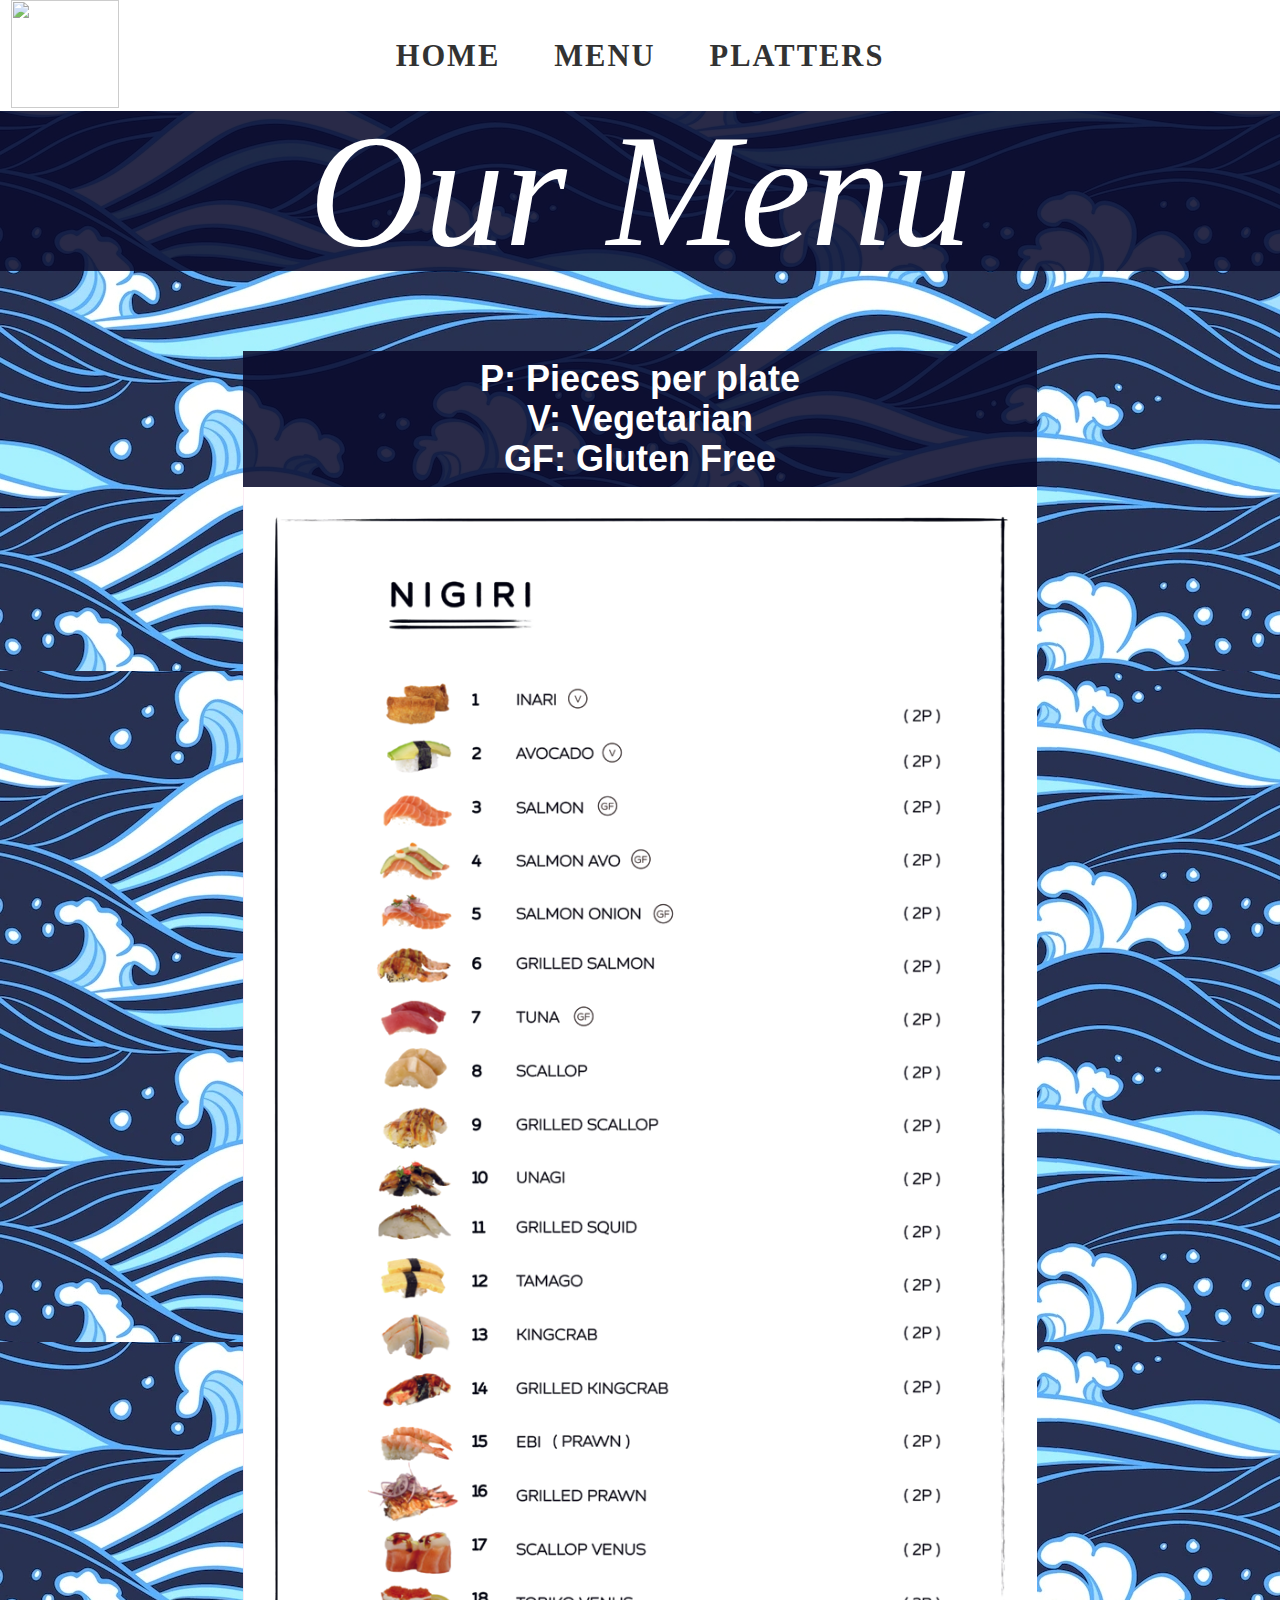
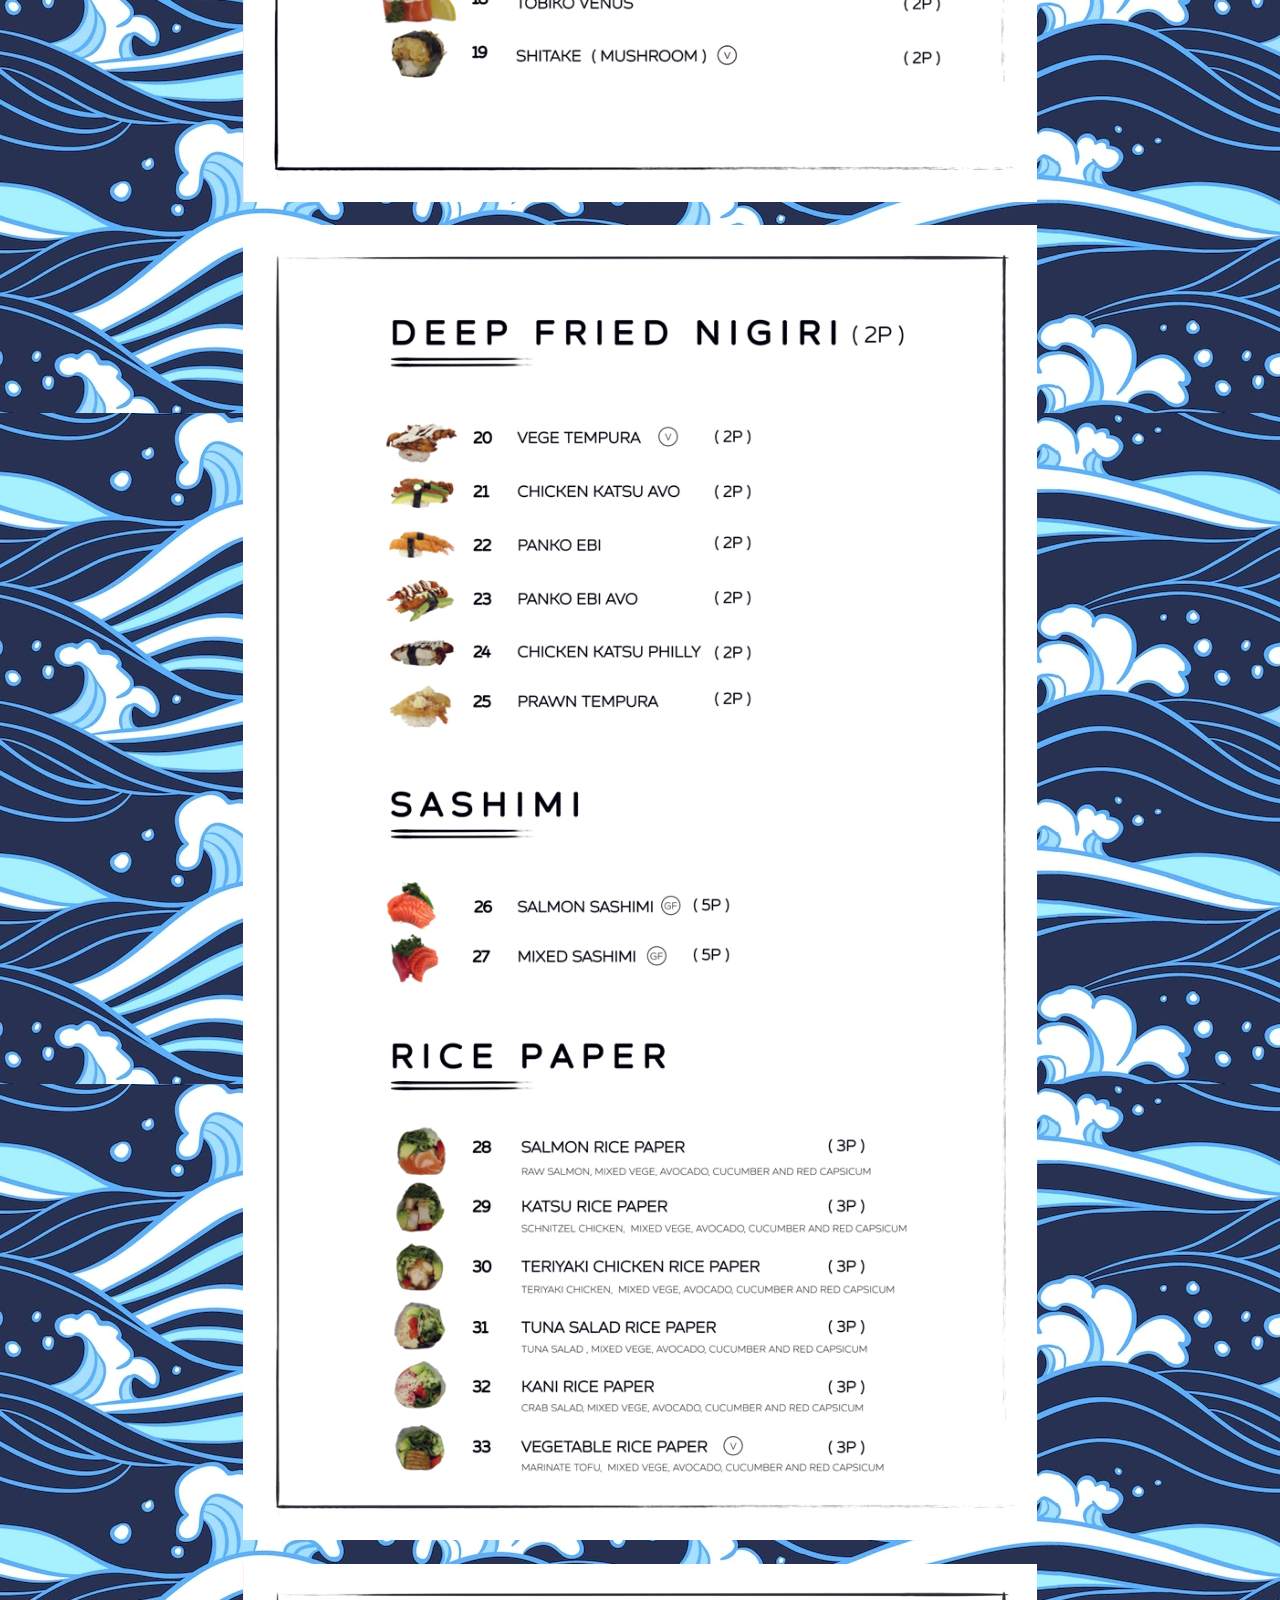
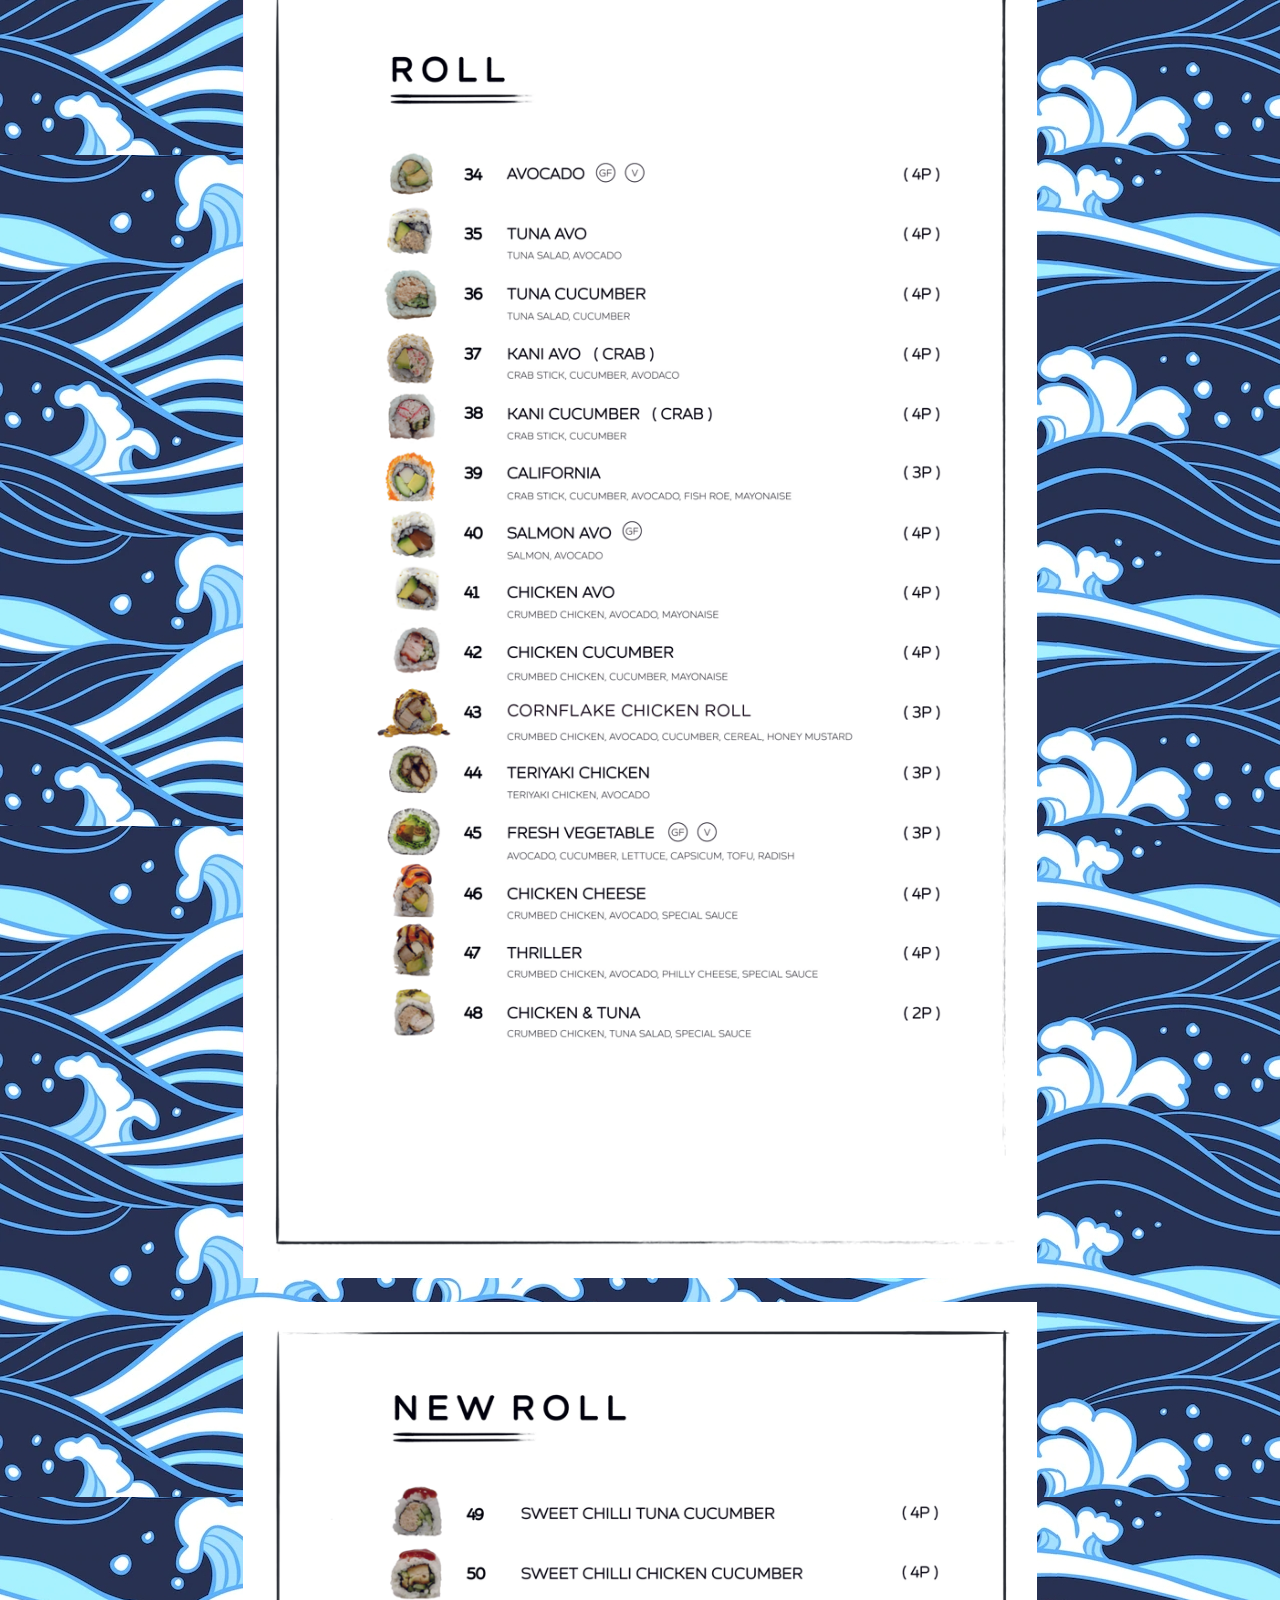
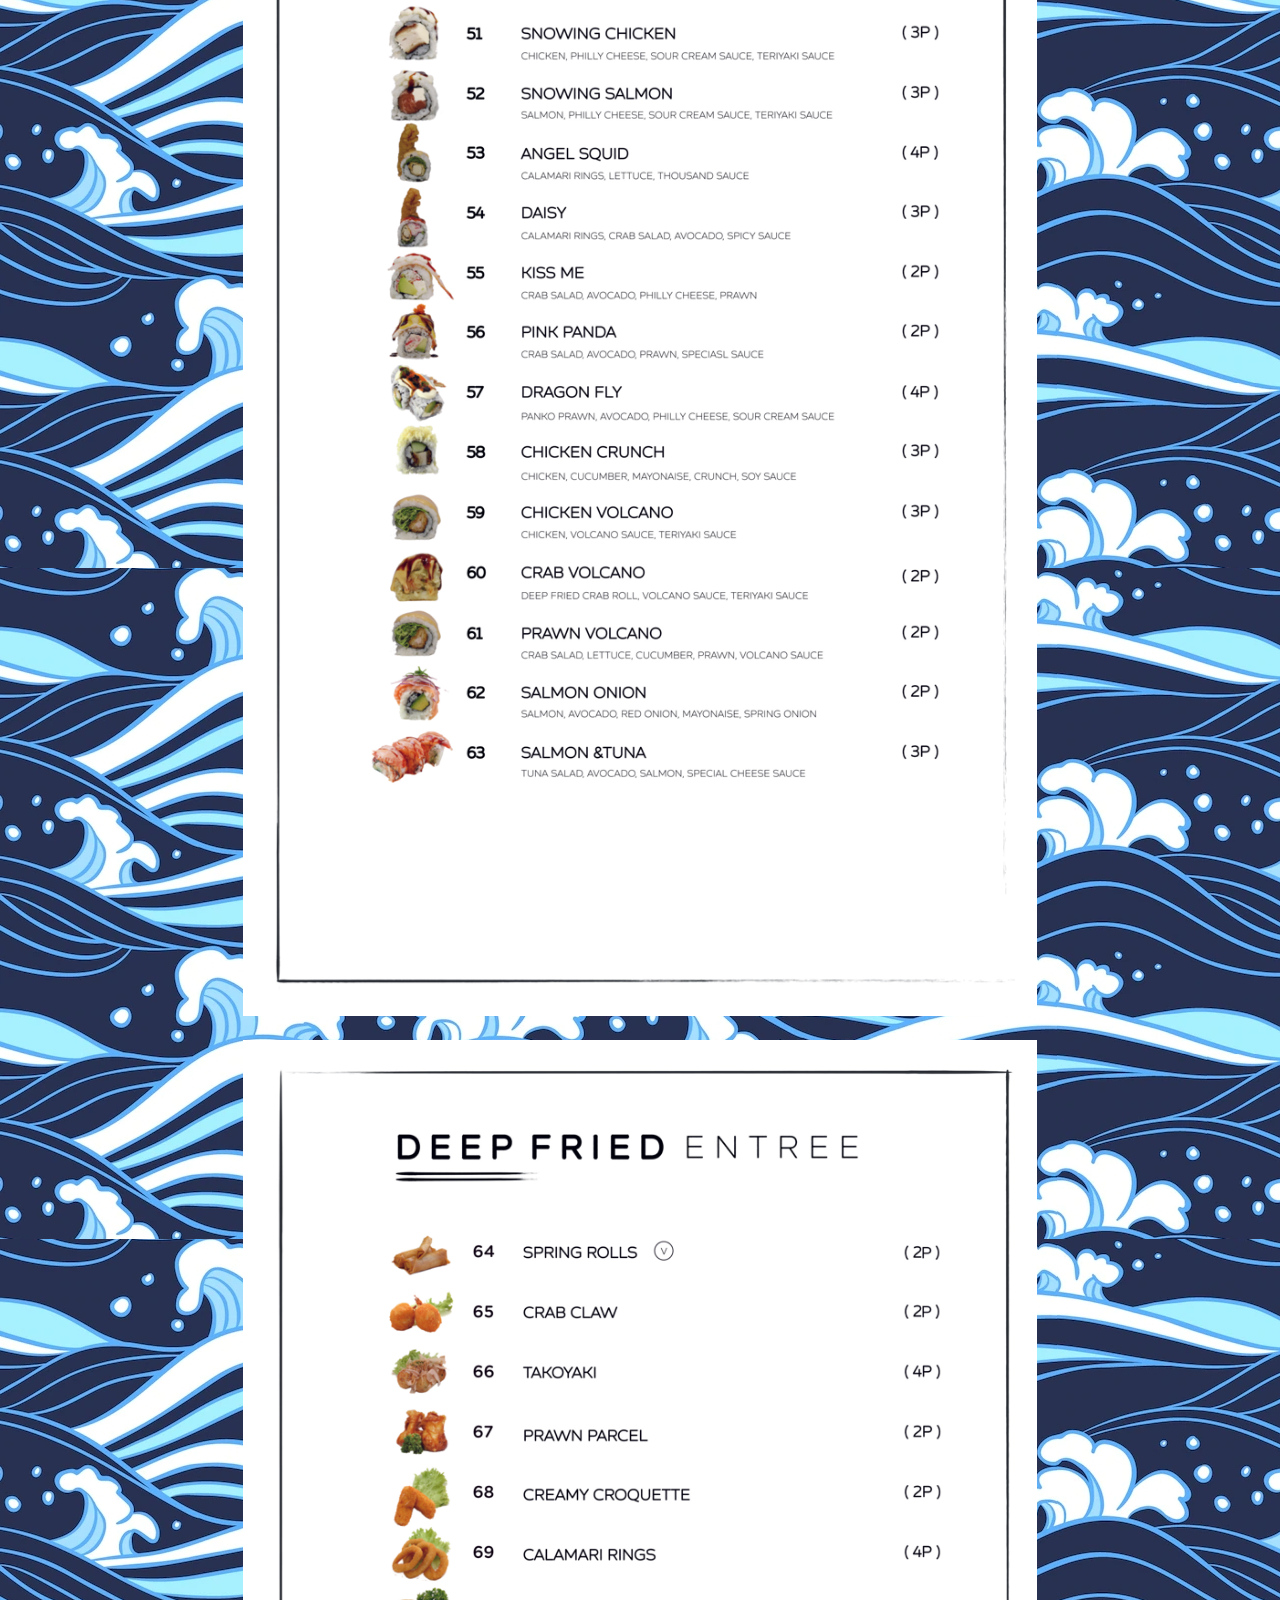
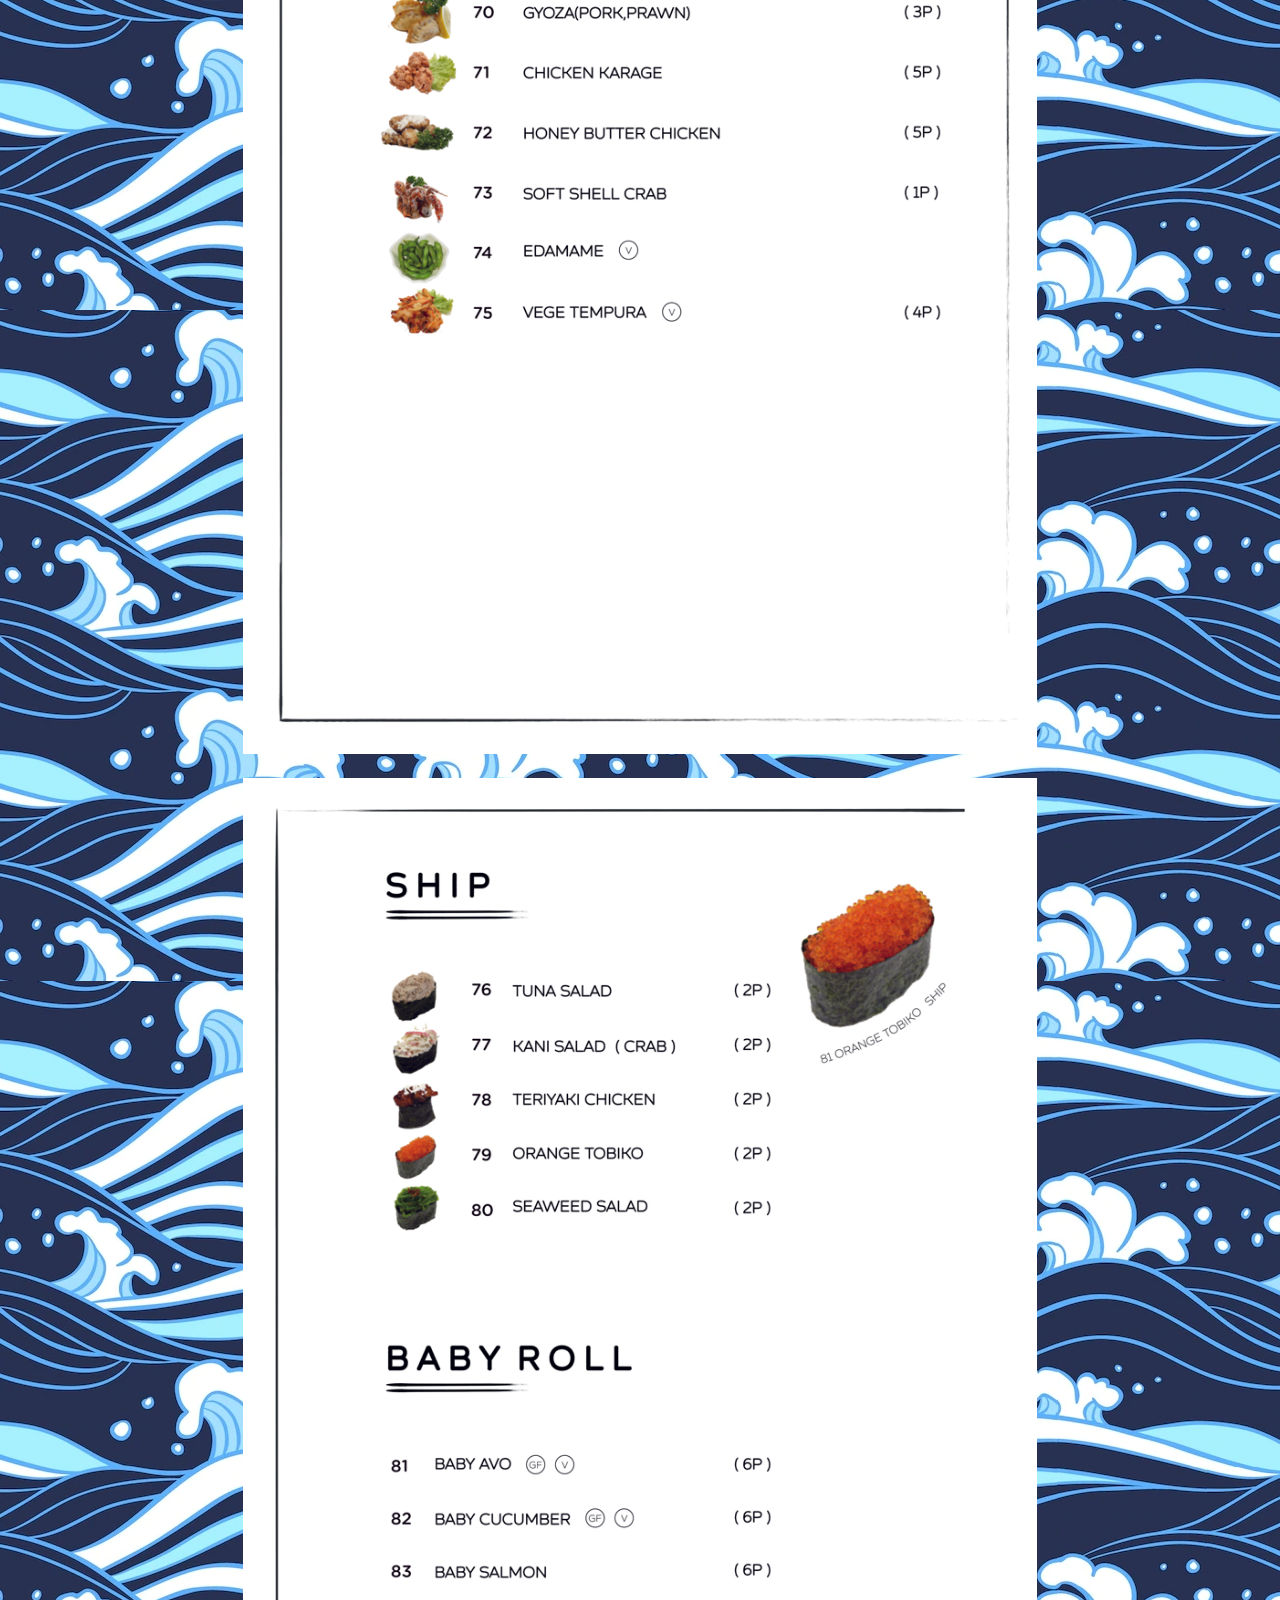
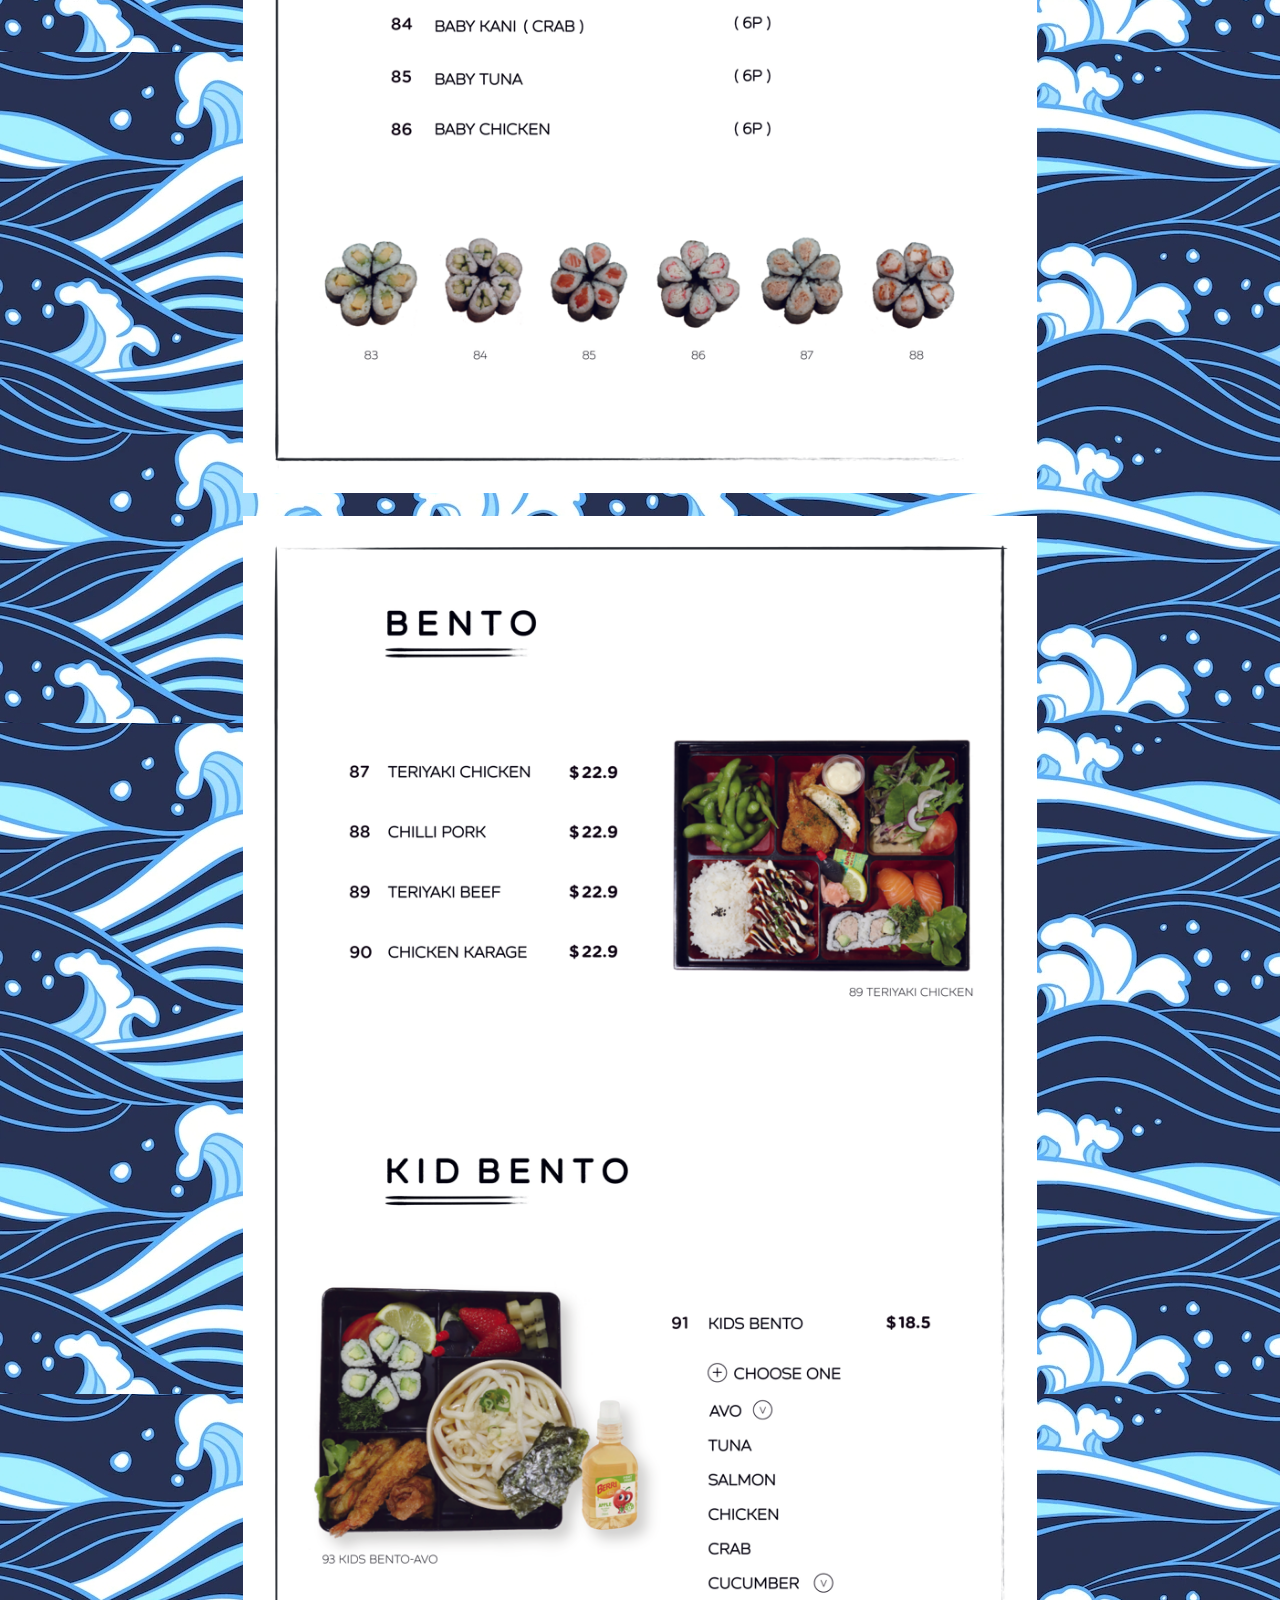
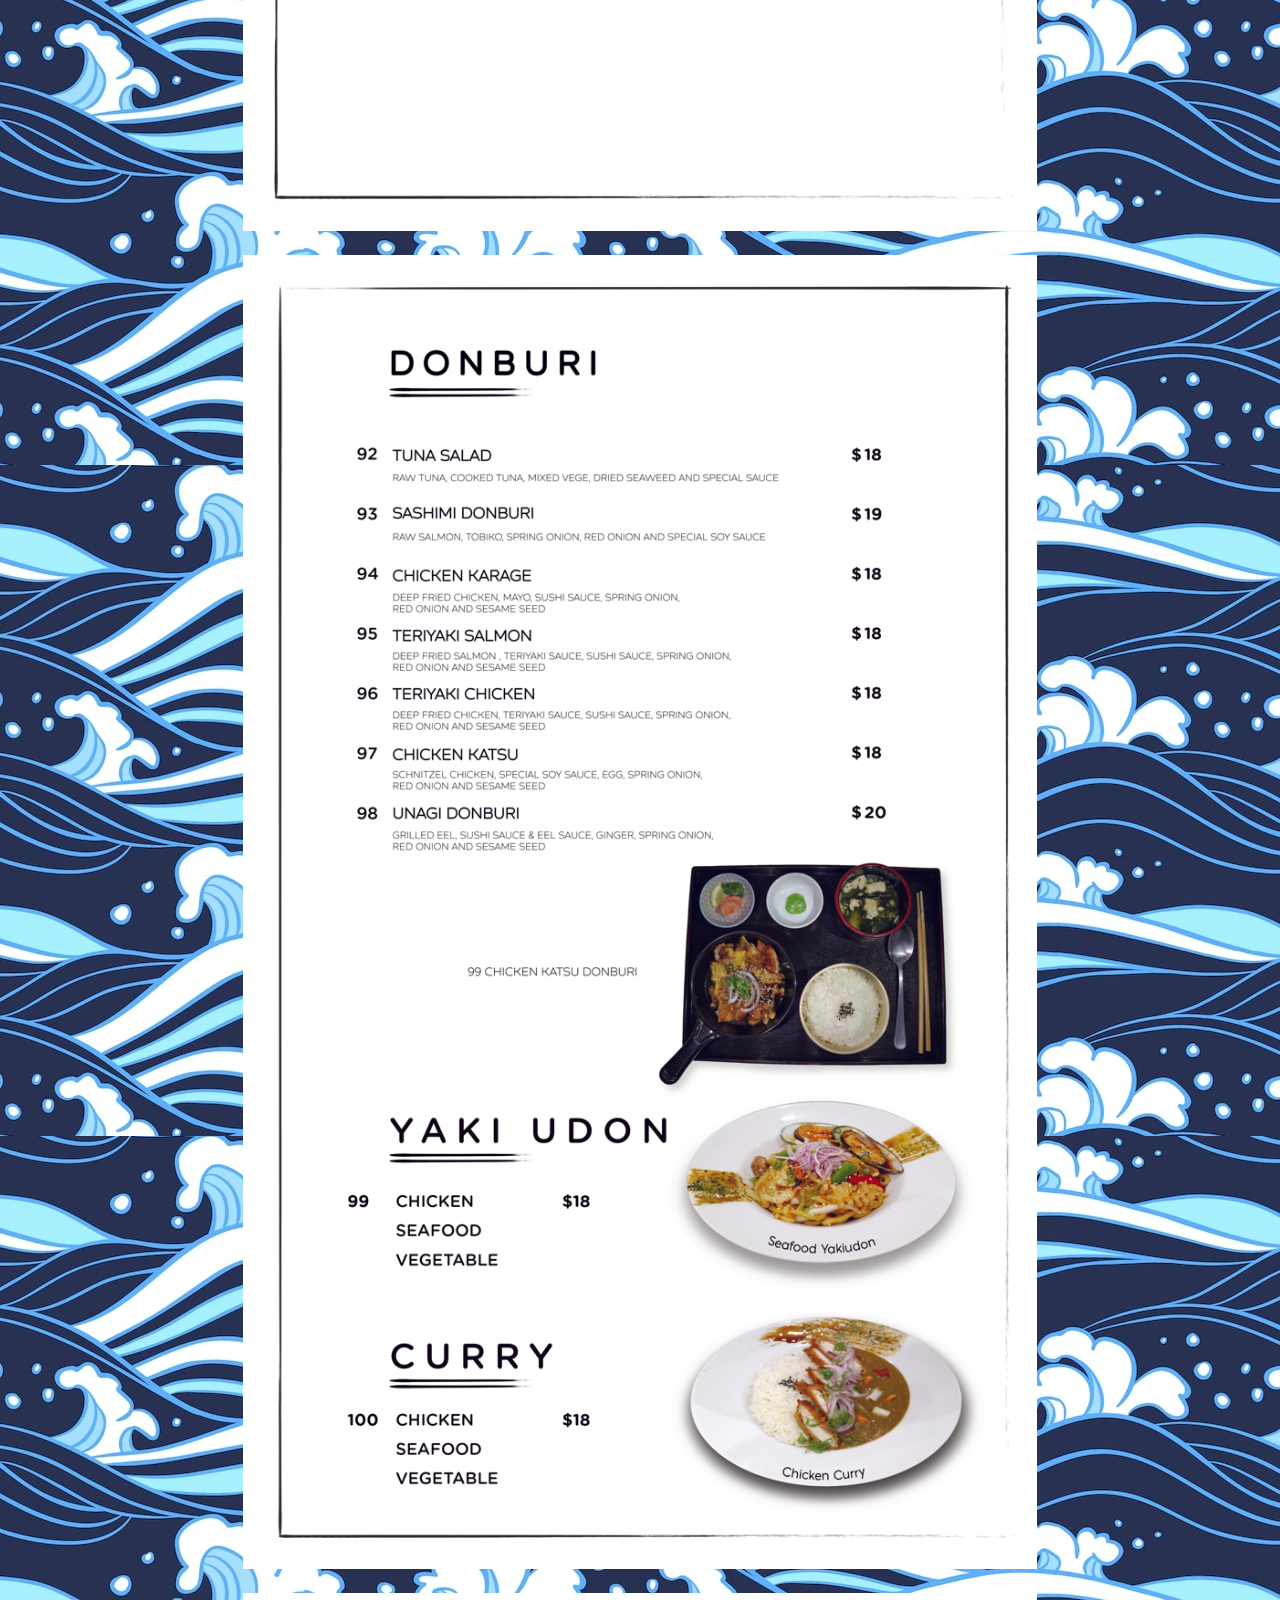
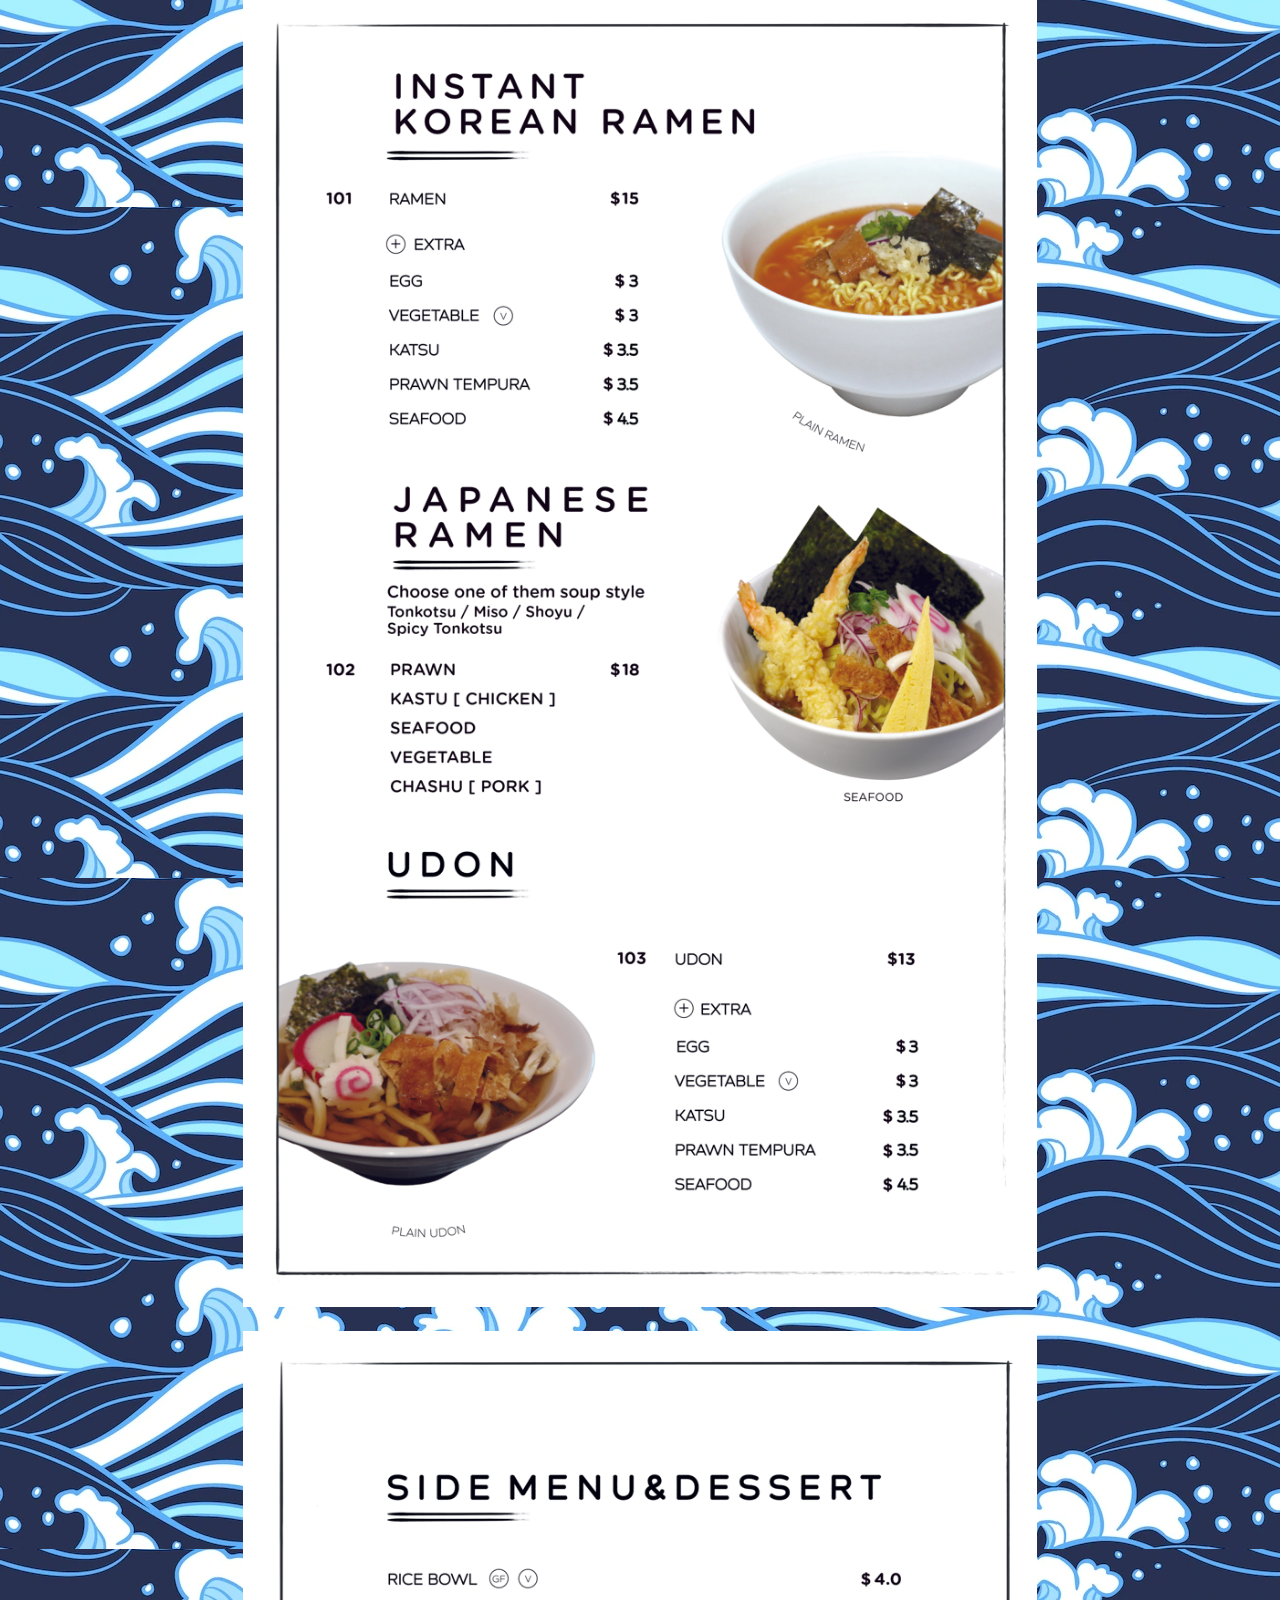
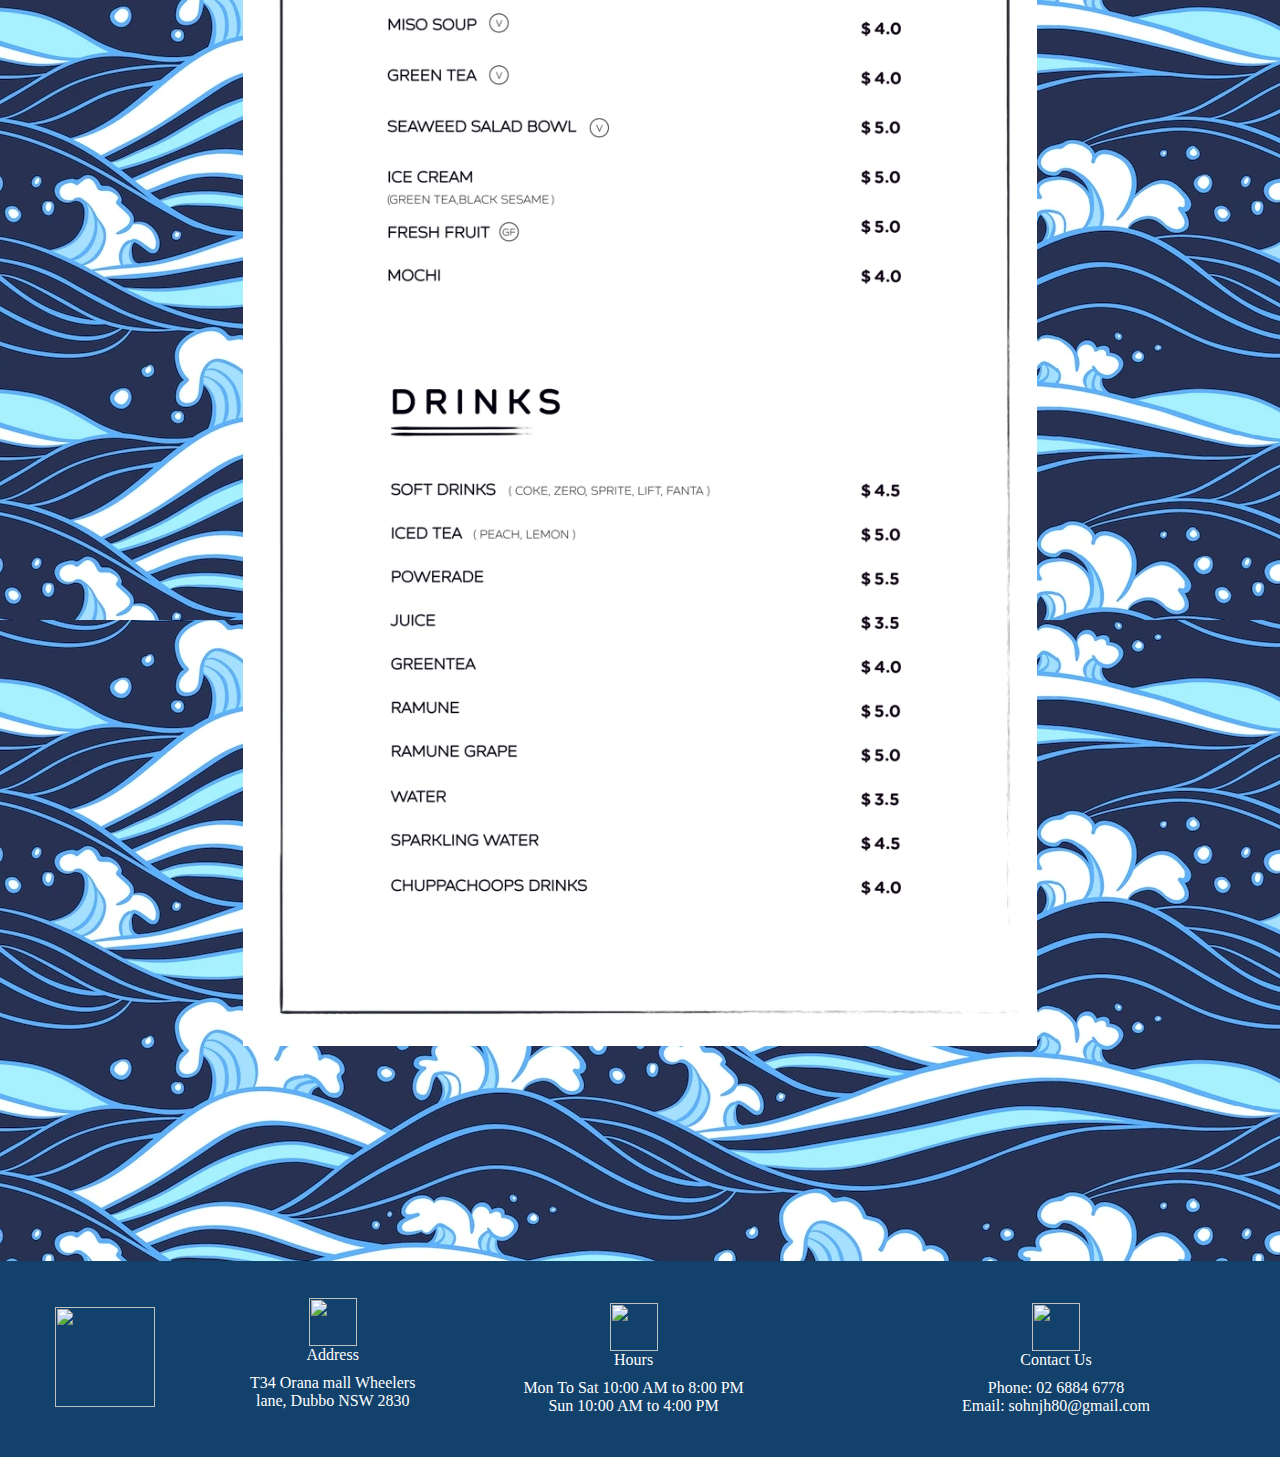
==== commit b9cbe4db: "Address Fix and Menu Icons meanings" ====
--- a/menu.html
+++ b/menu.html
@@ -1,7 +1,7 @@
 <html>
 <head>
     <meta charset="utf-8"/>
-    <title>Sushi Haru</title>
+    <title>Sushi Haru Dubbo - Our Menu</title>
     <link href="./style.css"
           rel="stylesheet" type="text/css"/>
 </head>
@@ -32,6 +32,13 @@
 <div class="w-nav-overlay" data-wf-ignore="" id="w-nav-overlay-0"></div>
 <div class="container-6 w-container intro-header backboard"><h1 class="heading-13">Our Menu</h1></div>
 <div class="menu-body">
+    <div class="container backboard">
+            <div class="text-block-7" style="padding-top: 1%;padding-bottom: 1%;margin-top: 0px;">
+                P: Pieces per plate<br>
+                V: Vegetarian<br>
+                GF: Gluten Free
+            </div>
+    </div>
     <img src="resources/sushi haru_final_2022 8-2 100DPI.png"
          sizes="(max-width: 479px) 100vw, (max-width: 767px) 80vw, (max-width: 991px) 85vw, (max-width: 2776px) 94vw, 2610px"
          alt="">
@@ -79,7 +86,7 @@
                 src="resources/footer1.png"
                 loading="lazy" width="48" alt="" class="image-6"/>
             <div class="text-block-15">Address</div>
-            <div class="text-block-15">T34 Orana mall Wheeler lane, Dubbo NSW 2830<br/></div>
+            <div class="text-block-15">T34 Orana mall Wheelers lane, Dubbo NSW 2830<br/></div>
         </a></div>
         <div class="_33 middle"><a href="#" class="link-block-3 w-inline-block"><img
                 src="resources/footer2.png"
